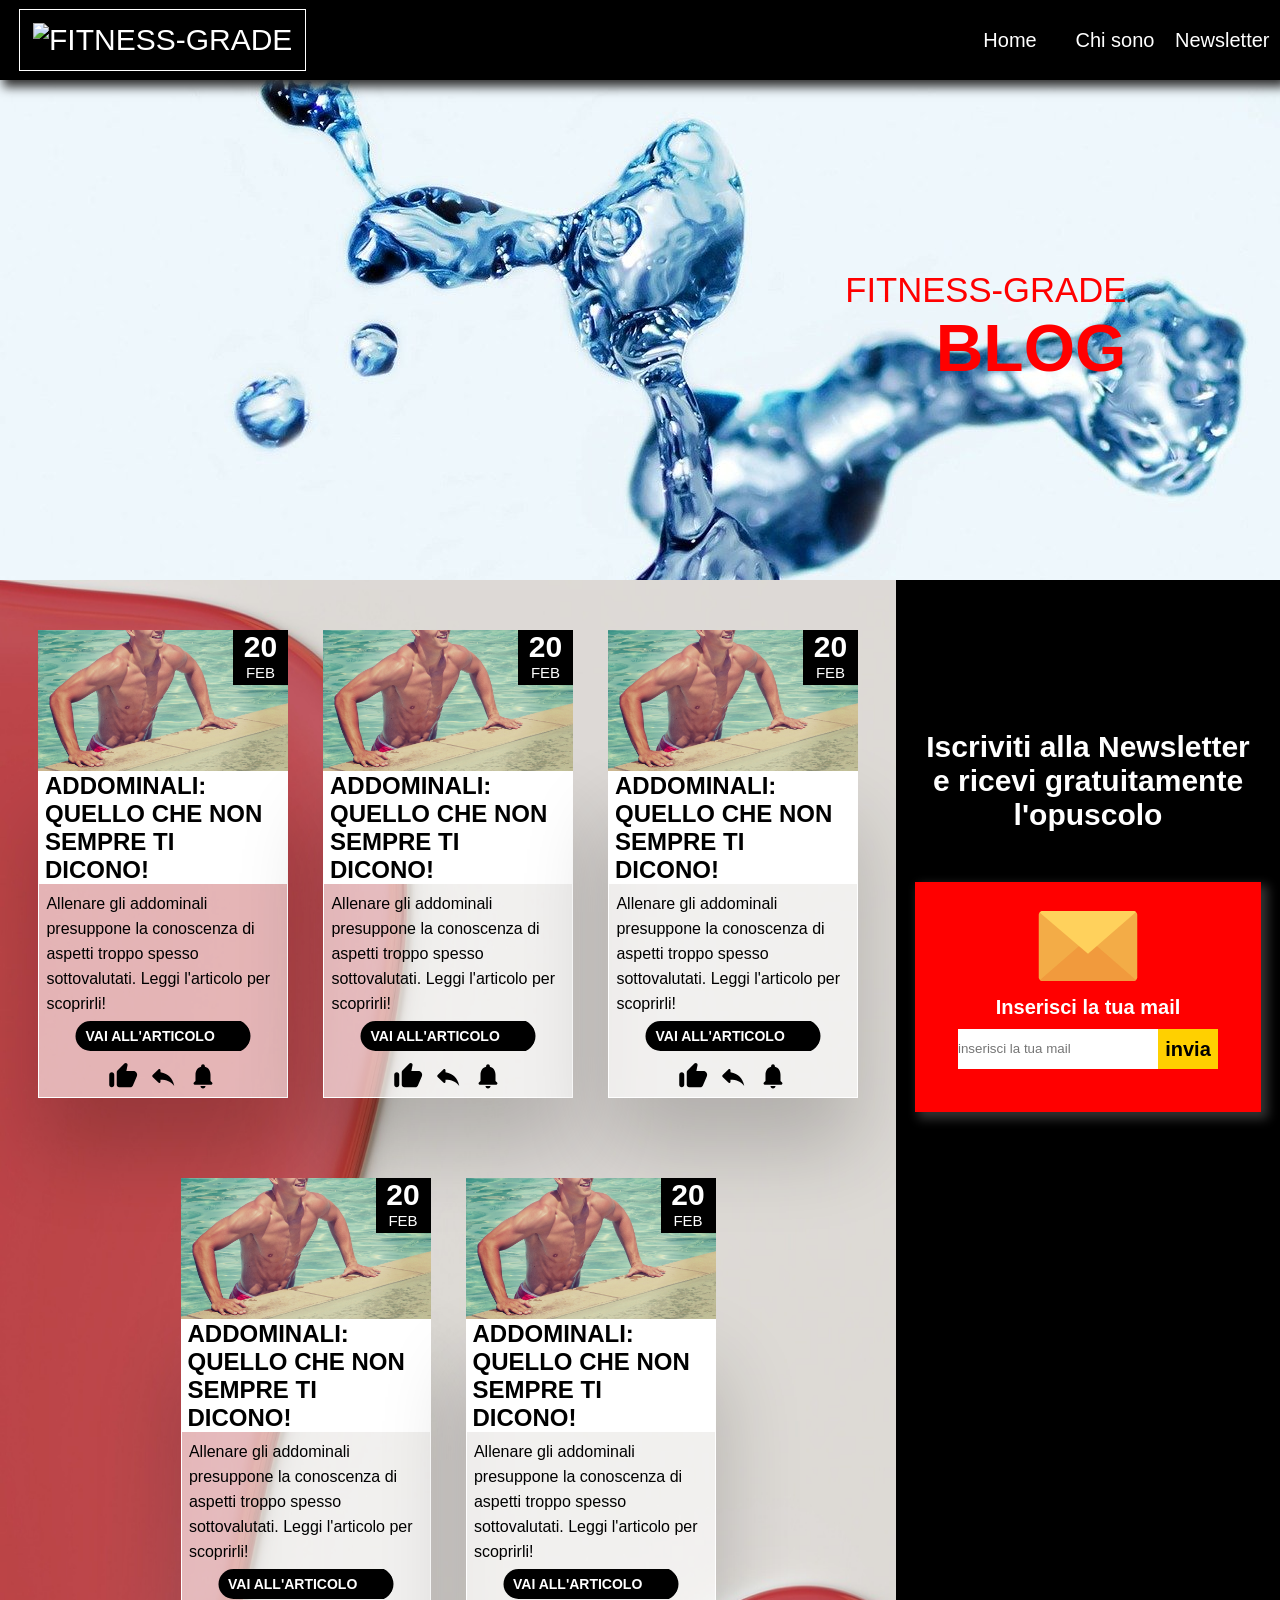
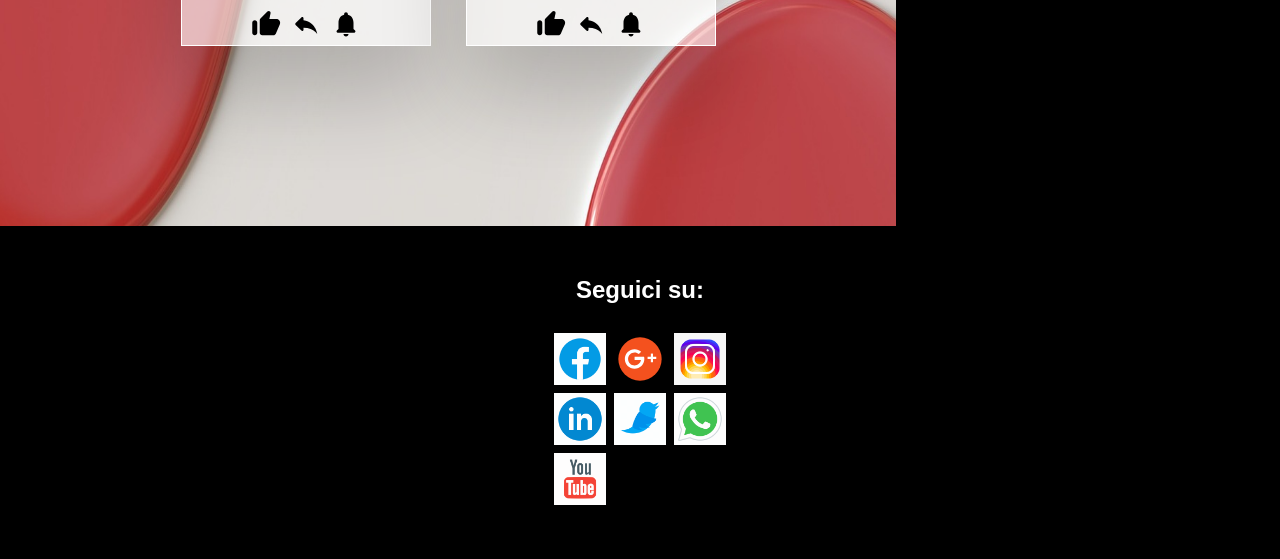
==== index.html @ 8ba0f14e "Add files via upload" ====
<!DOCTYPE html>
<html lang="en" dir="ltr">
  <head>
    <meta charset="utf-8">
    <link rel="stylesheet" href="css/fitnes.css">
    <link rel="stylesheet" href="css/form.css">
    <link rel="stylesheet" href="css/footer.css">
    <link rel="stylesheet" href="css/articolo.css">


    <meta name="viewport" content="width=device-width, user-scalable=no,
initial-scale=1.0, minimum-scale=1.0, maximum-scale=1.0">
    <title></title>

  </head>
  <body>
    <img src="svg/tornaSu.svg" alt="" class="goUp">

    <nav id="naviga">
      <img id="logo" src=""  alt="FITNESS-GRADE">

      <!-- <div id="logo">FITNESS4U</div> -->

    <div class="menuContainer">

      <ul id="menu">

        <li><a href="#">Home</a></li>
        <li><a href="#">Chi sono</a></li>
        <!-- <li><a href="#">Contatti</a></li> -->
        <li><a href="#">Newsletter</a></li>



      </ul>


    </div>
      <img src="svg/close.svg" alt="" class="close">
      <img src="svg/menu.svg" alt="" class="openMenu">
    </nav>


<div class="imagineContainer">
<img src="images/sfondo.jpg" class="imaginehome" alt="">

  <div class="scrittaHome">FITNESS-GRADE<br><strong class="scrittaHome2">BLOG</strong></div>
</div>

    <!-- <div class="contenitoreVideo">
      <video class="video" autoplay="" muted="" playbackRate ="5s";>
        <source src="a.mp4"  class="vid">
      </video>
      <div class="textVideo">FITNESS4U</div>
    </div> -->

<div class="totale_bianco">
  <div class="contenitore_articoli">
    <div class="articolo contenitore">
      <div class="">
        <div class="articoloContenitoreInterno card rgb">
          <div class="speriamo">
            <div class="primo">
              <div class="data">
                <p class="giorno">20</p>
                <p class="mese">FEB</p>
              </div>
              <div class="divIcone">
                <svg class="interazioneArticoloIcona round" xmlns="http://www.w3.org/2000/svg" enable-background="new 0 0 24 24" height="24px" viewBox="0 0 24 24" width="24px" fill="#000000"><g><rect fill="none" height="24" width="24" y="0"/></g><g><g><path d="M13.12,2.06L7.58,7.6C7.21,7.97,7,8.48,7,9.01V19c0,1.1,0.9,2,2,2h9c0.8,0,1.52-0.48,1.84-1.21l3.26-7.61 C23.94,10.2,22.49,8,20.34,8h-5.65l0.95-4.58c0.1-0.5-0.05-1.01-0.41-1.37C14.64,1.47,13.7,1.47,13.12,2.06z M3,21 c1.1,0,2-0.9,2-2v-8c0-1.1-0.9-2-2-2s-2,0.9-2,2v8C1,20.1,1.9,21,3,21z"/></g></g></svg>
                <svg class="interazioneArticoloIcona round" xmlns="http://www.w3.org/2000/svg" height="24px" viewBox="0 0 24 24" width="24px" fill="#000000"><path d="M0 0h24v24H0V0z" fill="none"/><path d="M10 9V7.41c0-.89-1.08-1.34-1.71-.71L3.7 11.29c-.39.39-.39 1.02 0 1.41l4.59 4.59c.63.63 1.71.19 1.71-.7V14.9c5 0 8.5 1.6 11 5.1-1-5-4-10-11-11z"/></svg>
                <svg class="interazioneArticoloIcona round"   xmlns="http://www.w3.org/2000/svg" height="24px" viewBox="0 0 24 24" width="24px" fill="#000000"><path d="M0 0h24v24H0V0z" fill="none"/><path d="M12 22c1.1 0 2-.9 2-2h-4c0 1.1.89 2 2 2zm6-6v-5c0-3.07-1.64-5.64-4.5-6.32V4c0-.83-.67-1.5-1.5-1.5s-1.5.67-1.5 1.5v.68C7.63 5.36 6 7.92 6 11v5l-1.29 1.29c-.63.63-.19 1.71.7 1.71h13.17c.89 0 1.34-1.08.71-1.71L18 16z"/></svg>
              </div>
            </div>
            <div class="articoloContImg">
              <img class="articleImg" src="images/addominale.jpg">
              <div class="articleImg2"></div>
            </div >
          </div>
          <a href="htmlPages/article1.html">
            <div  class="descrizioneArticolo">
              <h2>ADDOMINALI: QUELLO CHE NON SEMPRE TI DICONO!</h2>
              <p class="content scritta">Allenare gli addominali presuppone la conoscenza
                di aspetti troppo spesso sottovalutati. Leggi l'articolo per scoprirli!
              </p>
              <div class="guardami">
                <a href="htmlPages/article1.html">VAI ALL'ARTICOLO</a>
              </div>
              <a href="htmlPages/article1.html">
                <div class="sfondoLeggiArticolo">
                  <svg class="leggiArticolo" xmlns="http://www.w3.org/2000/svg" enable-background="new 0 0 24 24" height="30px" viewBox="0 0 24 24" width="30px" fill="white" ><g><rect fill="none" height="24" width="24"/></g><g><path d="M22,12c0-5.52-4.48-10-10-10C6.48,2,2,6.48,2,12s4.48,10,10,10C17.52,22,22,17.52,22,12z M4,12c0-4.42,3.58-8,8-8 c4.42,0,8,3.58,8,8s-3.58,8-8,8C7.58,20,4,16.42,4,12z M16,12l-4,4l-1.41-1.41L12.17,13H8v-2h4.17l-1.59-1.59L12,8L16,12z"/></g></svg>
                </div>
              </a>
              <div class="interazioneArticolo">
                <svg class="interazioneArticoloIcona round" xmlns="http://www.w3.org/2000/svg" enable-background="new 0 0 24 24" height="24px" viewBox="0 0 24 24" width="24px" fill="#000000"><g><rect fill="none" height="24" width="24" y="0"/></g><g><g><path d="M13.12,2.06L7.58,7.6C7.21,7.97,7,8.48,7,9.01V19c0,1.1,0.9,2,2,2h9c0.8,0,1.52-0.48,1.84-1.21l3.26-7.61 C23.94,10.2,22.49,8,20.34,8h-5.65l0.95-4.58c0.1-0.5-0.05-1.01-0.41-1.37C14.64,1.47,13.7,1.47,13.12,2.06z M3,21 c1.1,0,2-0.9,2-2v-8c0-1.1-0.9-2-2-2s-2,0.9-2,2v8C1,20.1,1.9,21,3,21z"/></g></g></svg>
                <svg class="interazioneArticoloIcona round" xmlns="http://www.w3.org/2000/svg" height="24px" viewBox="0 0 24 24" width="24px" fill="#000000"><path d="M0 0h24v24H0V0z" fill="none"/><path d="M10 9V7.41c0-.89-1.08-1.34-1.71-.71L3.7 11.29c-.39.39-.39 1.02 0 1.41l4.59 4.59c.63.63 1.71.19 1.71-.7V14.9c5 0 8.5 1.6 11 5.1-1-5-4-10-11-11z"/></svg>
                <svg class="interazioneArticoloIcona round"   xmlns="http://www.w3.org/2000/svg" height="24px" viewBox="0 0 24 24" width="24px" fill="#000000"><path d="M0 0h24v24H0V0z" fill="none"/><path d="M12 22c1.1 0 2-.9 2-2h-4c0 1.1.89 2 2 2zm6-6v-5c0-3.07-1.64-5.64-4.5-6.32V4c0-.83-.67-1.5-1.5-1.5s-1.5.67-1.5 1.5v.68C7.63 5.36 6 7.92 6 11v5l-1.29 1.29c-.63.63-.19 1.71.7 1.71h13.17c.89 0 1.34-1.08.71-1.71L18 16z"/></svg>
              </div>
            </div>
          </a>
      <!--fine articoloContenitoreInterno card rgb -->
        </div>
      <!--fine class="" -->
      </div>
    </div>
    <!--fine articolo contenitore -->

    <div class="articolo contenitore">
      <div class="">
        <div class="articoloContenitoreInterno card rgb">
          <div class="speriamo">
            <div class="primo">
              <div class="data">
                <p class="giorno">20</p>
                <p class="mese">FEB</p>
              </div>
              <div class="divIcone">
                <svg class="interazioneArticoloIcona round" xmlns="http://www.w3.org/2000/svg" enable-background="new 0 0 24 24" height="24px" viewBox="0 0 24 24" width="24px" fill="#000000"><g><rect fill="none" height="24" width="24" y="0"/></g><g><g><path d="M13.12,2.06L7.58,7.6C7.21,7.97,7,8.48,7,9.01V19c0,1.1,0.9,2,2,2h9c0.8,0,1.52-0.48,1.84-1.21l3.26-7.61 C23.94,10.2,22.49,8,20.34,8h-5.65l0.95-4.58c0.1-0.5-0.05-1.01-0.41-1.37C14.64,1.47,13.7,1.47,13.12,2.06z M3,21 c1.1,0,2-0.9,2-2v-8c0-1.1-0.9-2-2-2s-2,0.9-2,2v8C1,20.1,1.9,21,3,21z"/></g></g></svg>
                <svg class="interazioneArticoloIcona round" xmlns="http://www.w3.org/2000/svg" height="24px" viewBox="0 0 24 24" width="24px" fill="#000000"><path d="M0 0h24v24H0V0z" fill="none"/><path d="M10 9V7.41c0-.89-1.08-1.34-1.71-.71L3.7 11.29c-.39.39-.39 1.02 0 1.41l4.59 4.59c.63.63 1.71.19 1.71-.7V14.9c5 0 8.5 1.6 11 5.1-1-5-4-10-11-11z"/></svg>
                <svg class="interazioneArticoloIcona round"   xmlns="http://www.w3.org/2000/svg" height="24px" viewBox="0 0 24 24" width="24px" fill="#000000"><path d="M0 0h24v24H0V0z" fill="none"/><path d="M12 22c1.1 0 2-.9 2-2h-4c0 1.1.89 2 2 2zm6-6v-5c0-3.07-1.64-5.64-4.5-6.32V4c0-.83-.67-1.5-1.5-1.5s-1.5.67-1.5 1.5v.68C7.63 5.36 6 7.92 6 11v5l-1.29 1.29c-.63.63-.19 1.71.7 1.71h13.17c.89 0 1.34-1.08.71-1.71L18 16z"/></svg>
              </div>
            </div>
            <div class="articoloContImg">
              <img class="articleImg" src="images/addominale.jpg">
              <div class="articleImg2"></div>
            </div >
          </div>
          <a href="htmlPages/article1.html">
            <div  class="descrizioneArticolo">
              <h2>ADDOMINALI: QUELLO CHE NON SEMPRE TI DICONO!</h2>
              <p class="content scritta">Allenare gli addominali presuppone la conoscenza
                di aspetti troppo spesso sottovalutati. Leggi l'articolo per scoprirli!
              </p>
              <div class="guardami">
                <a href="htmlPages/article1.html">VAI ALL'ARTICOLO</a>
              </div>
              <a href="htmlPages/article1.html">
                <div class="sfondoLeggiArticolo">
                  <svg class="leggiArticolo" xmlns="http://www.w3.org/2000/svg" enable-background="new 0 0 24 24" height="30px" viewBox="0 0 24 24" width="30px" fill="white" ><g><rect fill="none" height="24" width="24"/></g><g><path d="M22,12c0-5.52-4.48-10-10-10C6.48,2,2,6.48,2,12s4.48,10,10,10C17.52,22,22,17.52,22,12z M4,12c0-4.42,3.58-8,8-8 c4.42,0,8,3.58,8,8s-3.58,8-8,8C7.58,20,4,16.42,4,12z M16,12l-4,4l-1.41-1.41L12.17,13H8v-2h4.17l-1.59-1.59L12,8L16,12z"/></g></svg>
                </div>
              </a>
              <div class="interazioneArticolo">
                <svg class="interazioneArticoloIcona round" xmlns="http://www.w3.org/2000/svg" enable-background="new 0 0 24 24" height="24px" viewBox="0 0 24 24" width="24px" fill="#000000"><g><rect fill="none" height="24" width="24" y="0"/></g><g><g><path d="M13.12,2.06L7.58,7.6C7.21,7.97,7,8.48,7,9.01V19c0,1.1,0.9,2,2,2h9c0.8,0,1.52-0.48,1.84-1.21l3.26-7.61 C23.94,10.2,22.49,8,20.34,8h-5.65l0.95-4.58c0.1-0.5-0.05-1.01-0.41-1.37C14.64,1.47,13.7,1.47,13.12,2.06z M3,21 c1.1,0,2-0.9,2-2v-8c0-1.1-0.9-2-2-2s-2,0.9-2,2v8C1,20.1,1.9,21,3,21z"/></g></g></svg>
                <svg class="interazioneArticoloIcona round" xmlns="http://www.w3.org/2000/svg" height="24px" viewBox="0 0 24 24" width="24px" fill="#000000"><path d="M0 0h24v24H0V0z" fill="none"/><path d="M10 9V7.41c0-.89-1.08-1.34-1.71-.71L3.7 11.29c-.39.39-.39 1.02 0 1.41l4.59 4.59c.63.63 1.71.19 1.71-.7V14.9c5 0 8.5 1.6 11 5.1-1-5-4-10-11-11z"/></svg>
                <svg class="interazioneArticoloIcona round"   xmlns="http://www.w3.org/2000/svg" height="24px" viewBox="0 0 24 24" width="24px" fill="#000000"><path d="M0 0h24v24H0V0z" fill="none"/><path d="M12 22c1.1 0 2-.9 2-2h-4c0 1.1.89 2 2 2zm6-6v-5c0-3.07-1.64-5.64-4.5-6.32V4c0-.83-.67-1.5-1.5-1.5s-1.5.67-1.5 1.5v.68C7.63 5.36 6 7.92 6 11v5l-1.29 1.29c-.63.63-.19 1.71.7 1.71h13.17c.89 0 1.34-1.08.71-1.71L18 16z"/></svg>
              </div>
            </div>
          </a>
      <!--fine articoloContenitoreInterno card rgb -->
        </div>
      <!--fine class="" -->
      </div>
    </div>
    <!--fine articolo contenitore -->

    <div class="articolo contenitore">
      <div class="">
        <div class="articoloContenitoreInterno card rgb">
          <div class="speriamo">
            <div class="primo">
              <div class="data">
                <p class="giorno">20</p>
                <p class="mese">FEB</p>
              </div>
              <div class="divIcone">
                <svg class="interazioneArticoloIcona round" xmlns="http://www.w3.org/2000/svg" enable-background="new 0 0 24 24" height="24px" viewBox="0 0 24 24" width="24px" fill="#000000"><g><rect fill="none" height="24" width="24" y="0"/></g><g><g><path d="M13.12,2.06L7.58,7.6C7.21,7.97,7,8.48,7,9.01V19c0,1.1,0.9,2,2,2h9c0.8,0,1.52-0.48,1.84-1.21l3.26-7.61 C23.94,10.2,22.49,8,20.34,8h-5.65l0.95-4.58c0.1-0.5-0.05-1.01-0.41-1.37C14.64,1.47,13.7,1.47,13.12,2.06z M3,21 c1.1,0,2-0.9,2-2v-8c0-1.1-0.9-2-2-2s-2,0.9-2,2v8C1,20.1,1.9,21,3,21z"/></g></g></svg>
                <svg class="interazioneArticoloIcona round" xmlns="http://www.w3.org/2000/svg" height="24px" viewBox="0 0 24 24" width="24px" fill="#000000"><path d="M0 0h24v24H0V0z" fill="none"/><path d="M10 9V7.41c0-.89-1.08-1.34-1.71-.71L3.7 11.29c-.39.39-.39 1.02 0 1.41l4.59 4.59c.63.63 1.71.19 1.71-.7V14.9c5 0 8.5 1.6 11 5.1-1-5-4-10-11-11z"/></svg>
                <svg class="interazioneArticoloIcona round"   xmlns="http://www.w3.org/2000/svg" height="24px" viewBox="0 0 24 24" width="24px" fill="#000000"><path d="M0 0h24v24H0V0z" fill="none"/><path d="M12 22c1.1 0 2-.9 2-2h-4c0 1.1.89 2 2 2zm6-6v-5c0-3.07-1.64-5.64-4.5-6.32V4c0-.83-.67-1.5-1.5-1.5s-1.5.67-1.5 1.5v.68C7.63 5.36 6 7.92 6 11v5l-1.29 1.29c-.63.63-.19 1.71.7 1.71h13.17c.89 0 1.34-1.08.71-1.71L18 16z"/></svg>
              </div>
            </div>
            <div class="articoloContImg">
              <img class="articleImg" src="images/addominale.jpg">
              <div class="articleImg2"></div>
            </div >
          </div>
          <a href="htmlPages/article1.html">
            <div  class="descrizioneArticolo">
              <h2>ADDOMINALI: QUELLO CHE NON SEMPRE TI DICONO!</h2>
              <p class="content scritta">Allenare gli addominali presuppone la conoscenza
                di aspetti troppo spesso sottovalutati. Leggi l'articolo per scoprirli!
              </p>
              <div class="guardami">
                <a href="htmlPages/article1.html">VAI ALL'ARTICOLO</a>
              </div>
              <a href="htmlPages/article1.html">
                <div class="sfondoLeggiArticolo">
                  <svg class="leggiArticolo" xmlns="http://www.w3.org/2000/svg" enable-background="new 0 0 24 24" height="30px" viewBox="0 0 24 24" width="30px" fill="white" ><g><rect fill="none" height="24" width="24"/></g><g><path d="M22,12c0-5.52-4.48-10-10-10C6.48,2,2,6.48,2,12s4.48,10,10,10C17.52,22,22,17.52,22,12z M4,12c0-4.42,3.58-8,8-8 c4.42,0,8,3.58,8,8s-3.58,8-8,8C7.58,20,4,16.42,4,12z M16,12l-4,4l-1.41-1.41L12.17,13H8v-2h4.17l-1.59-1.59L12,8L16,12z"/></g></svg>
                </div>
              </a>
              <div class="interazioneArticolo">
                <svg class="interazioneArticoloIcona round" xmlns="http://www.w3.org/2000/svg" enable-background="new 0 0 24 24" height="24px" viewBox="0 0 24 24" width="24px" fill="#000000"><g><rect fill="none" height="24" width="24" y="0"/></g><g><g><path d="M13.12,2.06L7.58,7.6C7.21,7.97,7,8.48,7,9.01V19c0,1.1,0.9,2,2,2h9c0.8,0,1.52-0.48,1.84-1.21l3.26-7.61 C23.94,10.2,22.49,8,20.34,8h-5.65l0.95-4.58c0.1-0.5-0.05-1.01-0.41-1.37C14.64,1.47,13.7,1.47,13.12,2.06z M3,21 c1.1,0,2-0.9,2-2v-8c0-1.1-0.9-2-2-2s-2,0.9-2,2v8C1,20.1,1.9,21,3,21z"/></g></g></svg>
                <svg class="interazioneArticoloIcona round" xmlns="http://www.w3.org/2000/svg" height="24px" viewBox="0 0 24 24" width="24px" fill="#000000"><path d="M0 0h24v24H0V0z" fill="none"/><path d="M10 9V7.41c0-.89-1.08-1.34-1.71-.71L3.7 11.29c-.39.39-.39 1.02 0 1.41l4.59 4.59c.63.63 1.71.19 1.71-.7V14.9c5 0 8.5 1.6 11 5.1-1-5-4-10-11-11z"/></svg>
                <svg class="interazioneArticoloIcona round"   xmlns="http://www.w3.org/2000/svg" height="24px" viewBox="0 0 24 24" width="24px" fill="#000000"><path d="M0 0h24v24H0V0z" fill="none"/><path d="M12 22c1.1 0 2-.9 2-2h-4c0 1.1.89 2 2 2zm6-6v-5c0-3.07-1.64-5.64-4.5-6.32V4c0-.83-.67-1.5-1.5-1.5s-1.5.67-1.5 1.5v.68C7.63 5.36 6 7.92 6 11v5l-1.29 1.29c-.63.63-.19 1.71.7 1.71h13.17c.89 0 1.34-1.08.71-1.71L18 16z"/></svg>
              </div>
            </div>
          </a>
      <!--fine articoloContenitoreInterno card rgb -->
        </div>
      <!--fine class="" -->
      </div>
    </div>
    <!--fine articolo contenitore -->

    <div class="articolo contenitore">
      <div class="">
        <div class="articoloContenitoreInterno card rgb">
          <div class="speriamo">
            <div class="primo">
              <div class="data">
                <p class="giorno">20</p>
                <p class="mese">FEB</p>
              </div>
              <div class="divIcone">
                <svg class="interazioneArticoloIcona round" xmlns="http://www.w3.org/2000/svg" enable-background="new 0 0 24 24" height="24px" viewBox="0 0 24 24" width="24px" fill="#000000"><g><rect fill="none" height="24" width="24" y="0"/></g><g><g><path d="M13.12,2.06L7.58,7.6C7.21,7.97,7,8.48,7,9.01V19c0,1.1,0.9,2,2,2h9c0.8,0,1.52-0.48,1.84-1.21l3.26-7.61 C23.94,10.2,22.49,8,20.34,8h-5.65l0.95-4.58c0.1-0.5-0.05-1.01-0.41-1.37C14.64,1.47,13.7,1.47,13.12,2.06z M3,21 c1.1,0,2-0.9,2-2v-8c0-1.1-0.9-2-2-2s-2,0.9-2,2v8C1,20.1,1.9,21,3,21z"/></g></g></svg>
                <svg class="interazioneArticoloIcona round" xmlns="http://www.w3.org/2000/svg" height="24px" viewBox="0 0 24 24" width="24px" fill="#000000"><path d="M0 0h24v24H0V0z" fill="none"/><path d="M10 9V7.41c0-.89-1.08-1.34-1.71-.71L3.7 11.29c-.39.39-.39 1.02 0 1.41l4.59 4.59c.63.63 1.71.19 1.71-.7V14.9c5 0 8.5 1.6 11 5.1-1-5-4-10-11-11z"/></svg>
                <svg class="interazioneArticoloIcona round"   xmlns="http://www.w3.org/2000/svg" height="24px" viewBox="0 0 24 24" width="24px" fill="#000000"><path d="M0 0h24v24H0V0z" fill="none"/><path d="M12 22c1.1 0 2-.9 2-2h-4c0 1.1.89 2 2 2zm6-6v-5c0-3.07-1.64-5.64-4.5-6.32V4c0-.83-.67-1.5-1.5-1.5s-1.5.67-1.5 1.5v.68C7.63 5.36 6 7.92 6 11v5l-1.29 1.29c-.63.63-.19 1.71.7 1.71h13.17c.89 0 1.34-1.08.71-1.71L18 16z"/></svg>
              </div>
            </div>
            <div class="articoloContImg">
              <img class="articleImg" src="images/addominale.jpg">
              <div class="articleImg2"></div>
            </div >
          </div>
          <a href="htmlPages/article1.html">
            <div  class="descrizioneArticolo">
              <h2>ADDOMINALI: QUELLO CHE NON SEMPRE TI DICONO!</h2>
              <p class="content scritta">Allenare gli addominali presuppone la conoscenza
                di aspetti troppo spesso sottovalutati. Leggi l'articolo per scoprirli!
              </p>
              <div class="guardami">
                <a href="htmlPages/article1.html">VAI ALL'ARTICOLO</a>
              </div>
              <a href="htmlPages/article1.html">
                <div class="sfondoLeggiArticolo">
                  <svg class="leggiArticolo" xmlns="http://www.w3.org/2000/svg" enable-background="new 0 0 24 24" height="30px" viewBox="0 0 24 24" width="30px" fill="white" ><g><rect fill="none" height="24" width="24"/></g><g><path d="M22,12c0-5.52-4.48-10-10-10C6.48,2,2,6.48,2,12s4.48,10,10,10C17.52,22,22,17.52,22,12z M4,12c0-4.42,3.58-8,8-8 c4.42,0,8,3.58,8,8s-3.58,8-8,8C7.58,20,4,16.42,4,12z M16,12l-4,4l-1.41-1.41L12.17,13H8v-2h4.17l-1.59-1.59L12,8L16,12z"/></g></svg>
                </div>
              </a>
              <div class="interazioneArticolo">
                <svg class="interazioneArticoloIcona round" xmlns="http://www.w3.org/2000/svg" enable-background="new 0 0 24 24" height="24px" viewBox="0 0 24 24" width="24px" fill="#000000"><g><rect fill="none" height="24" width="24" y="0"/></g><g><g><path d="M13.12,2.06L7.58,7.6C7.21,7.97,7,8.48,7,9.01V19c0,1.1,0.9,2,2,2h9c0.8,0,1.52-0.48,1.84-1.21l3.26-7.61 C23.94,10.2,22.49,8,20.34,8h-5.65l0.95-4.58c0.1-0.5-0.05-1.01-0.41-1.37C14.64,1.47,13.7,1.47,13.12,2.06z M3,21 c1.1,0,2-0.9,2-2v-8c0-1.1-0.9-2-2-2s-2,0.9-2,2v8C1,20.1,1.9,21,3,21z"/></g></g></svg>
                <svg class="interazioneArticoloIcona round" xmlns="http://www.w3.org/2000/svg" height="24px" viewBox="0 0 24 24" width="24px" fill="#000000"><path d="M0 0h24v24H0V0z" fill="none"/><path d="M10 9V7.41c0-.89-1.08-1.34-1.71-.71L3.7 11.29c-.39.39-.39 1.02 0 1.41l4.59 4.59c.63.63 1.71.19 1.71-.7V14.9c5 0 8.5 1.6 11 5.1-1-5-4-10-11-11z"/></svg>
                <svg class="interazioneArticoloIcona round"   xmlns="http://www.w3.org/2000/svg" height="24px" viewBox="0 0 24 24" width="24px" fill="#000000"><path d="M0 0h24v24H0V0z" fill="none"/><path d="M12 22c1.1 0 2-.9 2-2h-4c0 1.1.89 2 2 2zm6-6v-5c0-3.07-1.64-5.64-4.5-6.32V4c0-.83-.67-1.5-1.5-1.5s-1.5.67-1.5 1.5v.68C7.63 5.36 6 7.92 6 11v5l-1.29 1.29c-.63.63-.19 1.71.7 1.71h13.17c.89 0 1.34-1.08.71-1.71L18 16z"/></svg>
              </div>
            </div>
          </a>
      <!--fine articoloContenitoreInterno card rgb -->
        </div>
      <!--fine class="" -->
      </div>
    </div>
    <!--fine articolo contenitore -->


    <div class="articolo contenitore">
      <div class="">
        <div class="articoloContenitoreInterno card rgb">
          <div class="speriamo">
            <div class="primo">
              <div class="data">
                <p class="giorno">20</p>
                <p class="mese">FEB</p>
              </div>
              <div class="divIcone">
                <svg class="interazioneArticoloIcona round" xmlns="http://www.w3.org/2000/svg" enable-background="new 0 0 24 24" height="24px" viewBox="0 0 24 24" width="24px" fill="#000000"><g><rect fill="none" height="24" width="24" y="0"/></g><g><g><path d="M13.12,2.06L7.58,7.6C7.21,7.97,7,8.48,7,9.01V19c0,1.1,0.9,2,2,2h9c0.8,0,1.52-0.48,1.84-1.21l3.26-7.61 C23.94,10.2,22.49,8,20.34,8h-5.65l0.95-4.58c0.1-0.5-0.05-1.01-0.41-1.37C14.64,1.47,13.7,1.47,13.12,2.06z M3,21 c1.1,0,2-0.9,2-2v-8c0-1.1-0.9-2-2-2s-2,0.9-2,2v8C1,20.1,1.9,21,3,21z"/></g></g></svg>
                <svg class="interazioneArticoloIcona round" xmlns="http://www.w3.org/2000/svg" height="24px" viewBox="0 0 24 24" width="24px" fill="#000000"><path d="M0 0h24v24H0V0z" fill="none"/><path d="M10 9V7.41c0-.89-1.08-1.34-1.71-.71L3.7 11.29c-.39.39-.39 1.02 0 1.41l4.59 4.59c.63.63 1.71.19 1.71-.7V14.9c5 0 8.5 1.6 11 5.1-1-5-4-10-11-11z"/></svg>
                <svg class="interazioneArticoloIcona round"   xmlns="http://www.w3.org/2000/svg" height="24px" viewBox="0 0 24 24" width="24px" fill="#000000"><path d="M0 0h24v24H0V0z" fill="none"/><path d="M12 22c1.1 0 2-.9 2-2h-4c0 1.1.89 2 2 2zm6-6v-5c0-3.07-1.64-5.64-4.5-6.32V4c0-.83-.67-1.5-1.5-1.5s-1.5.67-1.5 1.5v.68C7.63 5.36 6 7.92 6 11v5l-1.29 1.29c-.63.63-.19 1.71.7 1.71h13.17c.89 0 1.34-1.08.71-1.71L18 16z"/></svg>
              </div>
            </div>
            <div class="articoloContImg">
              <img class="articleImg" src="images/addominale.jpg">
              <div class="articleImg2"></div>
            </div >
          </div>
          <a href="htmlPages/article1.html">
            <div  class="descrizioneArticolo">
              <h2>ADDOMINALI: QUELLO CHE NON SEMPRE TI DICONO!</h2>
              <p class="content scritta">Allenare gli addominali presuppone la conoscenza
                di aspetti troppo spesso sottovalutati. Leggi l'articolo per scoprirli!
              </p>
              <div class="guardami">
                <a href="htmlPages/article1.html">VAI ALL'ARTICOLO</a>
              </div>
              <a href="htmlPages/article1.html">
                <div class="sfondoLeggiArticolo">
                  <svg class="leggiArticolo" xmlns="http://www.w3.org/2000/svg" enable-background="new 0 0 24 24" height="30px" viewBox="0 0 24 24" width="30px" fill="white" ><g><rect fill="none" height="24" width="24"/></g><g><path d="M22,12c0-5.52-4.48-10-10-10C6.48,2,2,6.48,2,12s4.48,10,10,10C17.52,22,22,17.52,22,12z M4,12c0-4.42,3.58-8,8-8 c4.42,0,8,3.58,8,8s-3.58,8-8,8C7.58,20,4,16.42,4,12z M16,12l-4,4l-1.41-1.41L12.17,13H8v-2h4.17l-1.59-1.59L12,8L16,12z"/></g></svg>
                </div>
              </a>
              <div class="interazioneArticolo">
                <svg class="interazioneArticoloIcona round" xmlns="http://www.w3.org/2000/svg" enable-background="new 0 0 24 24" height="24px" viewBox="0 0 24 24" width="24px" fill="#000000"><g><rect fill="none" height="24" width="24" y="0"/></g><g><g><path d="M13.12,2.06L7.58,7.6C7.21,7.97,7,8.48,7,9.01V19c0,1.1,0.9,2,2,2h9c0.8,0,1.52-0.48,1.84-1.21l3.26-7.61 C23.94,10.2,22.49,8,20.34,8h-5.65l0.95-4.58c0.1-0.5-0.05-1.01-0.41-1.37C14.64,1.47,13.7,1.47,13.12,2.06z M3,21 c1.1,0,2-0.9,2-2v-8c0-1.1-0.9-2-2-2s-2,0.9-2,2v8C1,20.1,1.9,21,3,21z"/></g></g></svg>
                <svg class="interazioneArticoloIcona round" xmlns="http://www.w3.org/2000/svg" height="24px" viewBox="0 0 24 24" width="24px" fill="#000000"><path d="M0 0h24v24H0V0z" fill="none"/><path d="M10 9V7.41c0-.89-1.08-1.34-1.71-.71L3.7 11.29c-.39.39-.39 1.02 0 1.41l4.59 4.59c.63.63 1.71.19 1.71-.7V14.9c5 0 8.5 1.6 11 5.1-1-5-4-10-11-11z"/></svg>
                <svg class="interazioneArticoloIcona round"   xmlns="http://www.w3.org/2000/svg" height="24px" viewBox="0 0 24 24" width="24px" fill="#000000"><path d="M0 0h24v24H0V0z" fill="none"/><path d="M12 22c1.1 0 2-.9 2-2h-4c0 1.1.89 2 2 2zm6-6v-5c0-3.07-1.64-5.64-4.5-6.32V4c0-.83-.67-1.5-1.5-1.5s-1.5.67-1.5 1.5v.68C7.63 5.36 6 7.92 6 11v5l-1.29 1.29c-.63.63-.19 1.71.7 1.71h13.17c.89 0 1.34-1.08.71-1.71L18 16z"/></svg>
              </div>
            </div>
          </a>
      <!--fine articoloContenitoreInterno card rgb -->
        </div>
      <!--fine class="" -->
      </div>
    </div>
    <!--fine articolo contenitore -->


































  <!--sotto fine contenitore_articoli -->
</div>




<form method="post" onsubmit="sendEmail(); reset(); return false;" class="contattami" action="index.html" method="post">
  <h1 class="testo1Contattati">Iscriviti alla Newsletter e ricevi gratuitamente l'opuscolo</h1>

<section class="emailSection">
<img src="svg/form/mail.svg" class="emailIcon" alt="">
<p class="testoInserisci" >Inserisci la tua mail</p>
<div class="mailContainer">
<div class="mailDiv">
  <input type="email" class="emailUser" name="" value="" placeholder="inserisci la tua mail">
  <div class="emailSubmit" >invia</div>
</div>
</div>
</section>

</form>
<!-- fine totale_bianco -->
</div>

<div class="last">
<div class="scrittaSocial">Seguici su:</div>

<!-- class="icon" -->

<div class="contattiSocial">
  <img src="gif/fb.gif" class="icon" alt="">
  <img src="gif/gplus.svg" class="icon" alt="">
  <img src="gif/insta.gif" class="icon" alt="">
  <img src="gif/link.gif" class="icon" alt="">
  <img src="gif/twit.gif" class="icon" alt="">
  <img src="gif/whatz.gif" class="icon" alt="">
  <img src="gif/youtube.gif" class="icon" alt="">
</div>

</div>

  <script type="text/javascript" src="js/file.js"></script>
  <script type="text/javascript" src="js/card.js"></script>

  <script src="https://smtpjs.com/v3/smtp.js"t ype="text/javascript"></script>
  </body>
</html>
---- css/fitnes.css ----
* {
  padding: 0px;
  margin: 0px;
  box-sizing: border-box;
}

body {
  background: white;
  font-family: 'Montserrat', sans-serif;
}


/* un indizio??????? */
.a {
  display: none;
}

.close {
position: absolute;
right: 30px;
transform: scale(2.7);
cursor:pointer;
}

.openMenu {
  position: absolute;
  right: 30px;
  transform: scale(2.7);
  cursor:pointer;
}

#naviga {
  width: 100%;
  height: 80px;
  display: flex;
  align-items: center;
  justify-content:space-between;
  background-color: black;
  position: absolute;
  position: fixed;
  top: 0px;
  z-index: 999;
  box-shadow: 5px 5px 10px 2px #333333;
}

#logo {
  border: 1px solid white;
  margin-left: 1.5%;
  padding: 1%;
  font-size: 30px;
  color: white;
  font-weight: lighter;
  transform: scale(1);
  transition:0.5s;
  user-select: none;
}

#logo:hover {
  border-color: red;
  color: red;
  transform: scale(1.03);
  transition: 0.5s;
  cursor: pointer;
}

#menu {
  list-style: none;
  display: flex;
  text-decoration: none;
  z-index: 99}

/* sotto il "li" è riferito al menu! */
li {
  margin-right: 15px;
  width: 90px;
  text-align: center;
  text-shadow: 2px 2px 4px #000000;
}

/* sotto il "li a" è riferito al menu! */

li a {
  text-decoration: none;
  color: white;
  font-weight: lighter;
  font-size: 20px;
}

li a:hover{
  font-weight: bold;
  color:red;
}

.imagineContainer {
  position: relative;
  width:100%;
  height:550px;
  overflow: hidden;
  top:0;
  z-index: -1;
  background: pink;
}

.imaginehome {
  width: 100%;
  position: fixed;
}

.bene {
  position: absolute;
  margin-top: 200px;
  margin-left: 50px;
  width:70px;
  border-radius: 50%;
}

.bene1 {
  margin-top: 300px;
  margin-left: 50px;
}

.bene2 {
  margin-top: 200px;
  margin-left: 50px;
}


.bene4 {
  margin-top: 100px;
  margin-left: 50px;
}

.scrittaHome{
  position: absolute;
  top:50%;
  right: 13%;
  transform: scale(0.01);
  font-size: 31.5px;
  font-weight: normal;
  color: red;
  text-align:right;
  cursor: pointer;
}

.scrittaHome2{
  font-size: 60px;
}

.scrittaHome:hover {
  color:red;
}

/* .contenitoreVideo{
  z-index: 1;
  max-width: 100%;
  max-height: 50%;
  overflow: hidden;
  position: static;
  margin-top: 10%;
  background: white;
} */
/*
.video{
  width: 100%;
  margin-top: -27%;
}

.vid {
  width: 100%;
} */

/* .textVideo {
  font-size: 30px;
  border: 1px solid red;
  color: red;
  padding: 1%;
  font-weight: lighter;
  top: 50%;
  left:50%;
  transform: translate(-50%,-50%);
  cursor: pointer;
} */

.totale_bianco {
  display: flex;
  flex-wrap: wrap;
  padding-top: 30px;
  width: 100%;
  justify-content: space-around;
  z-index: 1;
}

/* .container2 {
  top: 165px ;
  width: 20%;
  height: 400px;
} */

.black {
  /* background: black;
  opacity: 1; */
 /* transition: opacity 0.5s ease-in-out;
 -moz-transition: opacity 0.5s ease-in-out;
 -webkit-transition: opacity 0.5s ease-in-out; */
 /* transform: scale(1);
 transition: 0.5s; */
}

/* .black:hover{
  background: linear-gradient(to top right, black 45%, white 100%);
  transform: scale(1.03);
  transition: 0.5s ease-out;
  opacity: 1;
}

.black:active {
  transform: translateY(4px);
  transition: 0.06s ease-in-out;
} */

/* .uno, .due, .tre, .quattro {
  width: 100%;
  height:70px;
  margin-bottom: 15px;
  color: white;
  font-weight: bolder;
  font-size: 1.7vw;
  text-align: center;
  line-height: 70px;
  box-shadow: 5px 5px 10px 2px #333333;
  cursor: pointer;
  background: linear-gradient(to right,white 50%, red 50%, red);
  background-size: 200%;
  -webkit-background-clip: text;
  -webkit-text-fill-color: transparent;
  transition: 0.5s ease-out;
  z-index: 10;
} */

/* .uno, .due {
  padding-top: 16px;
  line-height: 20px;
}

.uno:hover , .due:hover , .tre:hover , .quattro:hover {
background-position: -100%;
} */

.goUp {
z-index: 100;
transform: scale(3);
border-radius: 50%;
position: sticky;
left: 90%;
top:90%;
/* box-shadow: 5px 5px 10px 2px #333333; */
/* il display è none perchè viene cambiato da JS */
}

.goUp:active {
  transform: scale(3) translateY(4px);
}

html {
  scroll-behavior: smooth;
}
/*
.contattamiContainer{
  width: 100%;
  height: 400px;
  background: green;
  display: flex;
} */


/* è solo per .guardami */
@media (min-width:830px) and (max-width:1028px) {
  #naviga {
    height: 80px;
  }
}

@media (min-width:768px) and (max-width:829px) {
  #naviga {
    height: 80px;
  }
}


@media (min-width:700px) and (max-width:767px) {

  #naviga {
    height: 80px;
  }

  #menu {
    display: block;
    margin-top: 0px;
    padding-top: 350px;
    background-color: black;
    line-height: 50px;
  }

  li {
    border-top: 1px solid white;
    width:300px;
    text-align: left;
    padding-left: 15px;
    margin-right: 0px;
    transition: padding-left 0.6s ease-in;
  }

  li:hover {
    padding-left: 30px;
    cursor:pointer;
    background-color: #1E1E1E;
    transition: padding-left 0.5s ease-out;
  }

  li:hover a{
  color:red;
  transition:0.5s;
  }

  li a:hover {
    color: red;
    font-weight: normal;
  }

}


@media (min-width:520px) and (max-width:699px) {
  #naviga {
    height: 80px;
    /* z-index: 1; */
  }

  .menuContainer {
    position: absolute;
    background: black;
    width:300px;
    right: 0px;
    box-shadow: 5px 5px 10px 2px #333333;
 }

  #menu {
    display: block;
    margin-top: 0px;
    padding-top: 350px;
    /* background-color: black; */
    line-height: 50px;
  }

  li {
    border-top: 1px solid white;
    width:300px;
    text-align: left;
    padding-left: 15px;
    margin-right: 0px;
    transition: padding-left 0.6s ease-in;
  }

  li:hover {
    padding-left: 30px;
    cursor:pointer;
    background-color: #1E1E1E;
    transition: padding-left 0.5s ease-out;
  }

  li:hover a{
  color:red;
  transition:0.5s;
  }

  li a:hover {
    color: red;
    font-weight: normal;
  }
}

/* è solo per .guardami */
@media (min-width:545px) and (max-width:625px) {
    #naviga {
      height: 80px;
      /* z-index: 1; */
    }

    .menuContainer {
      position: absolute;
      background: black;
      width:300px;
      right: 0px;
      box-shadow: 5px 5px 10px 2px #333333;
   }

    #menu {
      display: block;
      margin-top: 0px;
      padding-top: 350px;
      /* background-color: black; */
      line-height: 50px;
    }

    .close {
    transform: scale(2.5);
    }

    .openMenu {
      transform: scale(2.5);
    }

  li {
    border-top: 1px solid white;
    width:300px;
    text-align: left;
    padding-left: 15px;
    margin-right: 0px;
    transition: padding-left 0.6s ease-in;
  }

  li:hover {
    padding-left: 30px;
    cursor:pointer;
    background-color: #1E1E1E;
    transition: padding-left 0.5s ease-out;
  }

  li:hover a{
  color:red;
  transition:0.5s;
  }

  li a:hover {
    color: red;
    font-weight: normal;
  }
}

  /* è solo per .guardami */
@media (min-width:481px) and (max-width:544px) {

  #logo {
    position:absolute;
    z-index: 1;
    margin-left: 10px;
    font-size: 20px;
  }

  .close {
  transform: scale(2);
  }

  .openMenu {
    transform: scale(2);
  }
}

@media (min-width:481px) and (max-width:519px) {
  #naviga {
    height: 80px;
    /* z-index: 1; */
  }

  #logo {
    position:absolute;
    z-index: 1;
    margin-left: 10px;
    font-size: 20px;
  }

  .close {
  transform: scale(2);
  }

  .openMenu {
    transform: scale(2);
  }

  .menuContainer {
    position: absolute;
    background: black;
    width:250px;
    right: 0px;
    box-shadow: 5px 5px 10px 2px #333333;
 }

  #menu {
    display: block;
    margin-top: 0px;
    padding-top: 350px;
    /* background-color: black; */
    line-height: 50px;
  }

  li {
    border-top: 1px solid white;
    width:300px;
    text-align: left;
    padding-left: 15px;
    margin-right: 0px;
    transition: padding-left 0.6s ease-in;
  }

  li:hover {
    padding-left: 30px;
    cursor:pointer;
    background-color: #1E1E1E;
    transition: padding-left 0.5s ease-out;
  }

  li:hover a{
  color:red;
  transition:0.5s;
  }

  li a:hover {
    color: red;
    font-weight: normal;
  }

  .contenitoreVideo{
    z-index: 1;
    width: 100%;
    height: 150px;
    overflow: hidden;
    position: static;
    margin-top: 100px;
  }
}

@media (min-width:425px) and (max-width:480px) {

  /* AAA here start from https://www.proglobalbusinesssolutions.com/css-hover-effects/ ...studyit */
    nav{
      float: none;
      clear: both;
      width: 30%;
      background: #eee;
    }

    nav ul {
      list-style: none;
      margin: 0px;
      background-color: #e74c3c;
      padding-top: 350px;
    }

    nav li{
      float: none;
      width: 100%;
      text-shadow: none;
    }

    nav li a {
      display: block;
      width: 100%;
      padding: 20px;
      border-left: 5px solid;
      position: relative;
      z-index: 2;
      text-decoration: none;
      color: #444;
      box-sizing: border-box;
      -moz-box-sizing: border-box;
      -webkit-box-sizing: border-box;
      background: #fff;
    }

    nav li a:hover{ border-bottom: 0px; color: #fff;}
    nav li:first-child a{ border-left: 20px solid red; }
    nav li:nth-child(2) a{ border-left: 20px solid red; }
    nav li:nth-child(3) a{ border-left: 20px solid red; }
    nav li:last-child a{ border-left: 20px solid red; }

    nav li a:after {
      content: "";
      height: 100%;
      left: 0;
      top: 0;
      width: 0px;
      position: absolute;
      transition: all 0.3s ease 0s;
      -webkit-transition: all 0.3s ease 0s;
      z-index: -1;
    }

    nav li a:hover:after{ width: 100%; }
    nav li:first-child a:after{ background: red; }
    nav li:nth-child(2) a:after{ background: red; }
    nav li:nth-child(3) a:after{ background: red; }
    nav li:last-child a:after{ background: red; }

    /* AAA here finish from https://www.proglobalbusinesssolutions.com/css-hover-effects/ ...studyit */

  #naviga {
    height: 80px;
  }

  #logo {
    position:absolute;
    z-index: 1;
    margin-left: 10px;
    font-size: 20px;
  }

  .close {
  transform: scale(2);
  }

  .openMenu {
    transform: scale(2);
  }

  .menuContainer {
    position: absolute;
    background: black;
    width:100%;
    right: 0px;
    box-shadow: 5px 5px 10px 2px #333333;
 }

  #menu {
    display: block;
    margin-top: 0px;
    padding-top: 950px;
    /* background-color: black; */
    line-height: 50px;
    width: 100%;
    padding-bottom: 400px;
    background: black;
  }

  li {
    border-top: 1px solid white;
    width:100%;
    text-align: center;
    padding-left: 0px;
    margin-right: 0px;
    transition: padding-left 0.6s ease-in;
  }

  li:hover {
    /* padding-left: 30px; */
    cursor:pointer;
    background-color: #1E1E1E;
    transition: padding-left 0.5s ease-out;
  }

  li:hover a{
  color:red;
  transition:0.5s;
  }

  li a:hover {
    color: red;
    font-weight: normal;
  }

  .scrittaHome{
    transform: scale(0.01);
    font-size: 5.2vw;
  }

  .scrittaHome2{
    font-size: 10vw;
  }

  .contenitoreVideo{
    z-index: 1;
    width: 100%;
    height: auto;
    overflow: hidden;
    position: static;
    margin-top: 200px;
    }

  .goUp {
  transform: scale(2);
  left: 89%;
  top:90%;
  /* il display è none perchè viene cambiato da JS */
  }
}

/* ultimo media a 400 */

@media (min-width:0px) and (max-width:424px)  {

/* AAA here start from https://www.proglobalbusinesssolutions.com/css-hover-effects/ ...studyit */
  nav{
    float: none;
    clear: both;
    width: 30%;
    background: #eee;
  }

  nav ul {
    list-style: none;
    margin: 0px;
    padding: 0px;
  }

  nav li{
    float: none;
    width: 100%;
    text-shadow: none;
  }

  nav li a {
    display: block;
    width: 100%;
    padding: 20px;
    border-left: 5px solid;
    position: relative;
    z-index: 2;
    text-decoration: none;
    color: #444;
    box-sizing: border-box;
    -moz-box-sizing: border-box;
    -webkit-box-sizing: border-box;
    background: #fff;
  }

  nav li a:hover{ border-bottom: 0px; color: #fff;}
  nav li:first-child a{ border-left: 20px solid red; }
  nav li:nth-child(2) a{ border-left: 20px solid red; }
  nav li:nth-child(3) a{ border-left: 20px solid red; }
  nav li:last-child a{ border-left: 20px solid red; }

  nav li a:after {
    content: "";
    height: 100%;
    left: 0;
    top: 0;
    width: 0px;
    position: absolute;
    transition: all 0.3s ease 0s;
    -webkit-transition: all 0.3s ease 0s;
    z-index: -1;
  }

  nav li a:hover:after{ width: 100%; }
  nav li:first-child a:after{ background: red; }
  nav li:nth-child(2) a:after{ background: red; }
  nav li:nth-child(3) a:after{ background: red; }
  nav li:last-child a:after{ background: red; }

  /* AAA here finish from https://www.proglobalbusinesssolutions.com/css-hover-effects/ ...studyit */


  #naviga {
    height: 80px;
    /* z-index: 1; */
  }

  #logo {
    border:none;
    width: 100px;
    z-index: 1;
    /* top: -100px; */
    /* ..... */

    margin-left: 0;
    padding: 0;
    font-size: 0;
    color: white;
    font-weight: none;
    transform: scale(1);
    transition:none;
    user-select: none;
  }








  .close {
  transform: scale(2);
  }

  .openMenu {
    transform: scale(2);
  }

  .menuContainer {
    position: absolute;
    width:100%;
    right: 0px;
    box-shadow: 5px 5px 10px 2px #333333;
    height: 80px;
 }


  #menu {
    display: block;
    margin-top: 0px;
    padding-top: 100px;
    background-color: black;
    line-height: 50px;
    width:100%;
    padding-bottom: 600px;
  }


  .scrittaHome{
    transform: scale(0.01);
    font-size: 5.2vw;
  }

  .scrittaHome2{
    font-size: 10vw;
  }

  .goUp {
  transform: scale(1);
  left: 89%;
  top:90%;
  /* il display è none perchè viene cambiato da JS */
  }

  .goUp:active {
  transform: scale(1);
  left: 89%;
  top:90%;
  /* il display è none perchè viene cambiato da JS */
  }

}


/* MEDIA PARTICOLARI: */


/* 1) INIZIO MEDIA PER L'IMMAGINE HOME */
@media (min-width:600px) and (max-width:829px) {
  .imagineContainer {
    position: relative;
    width:100%;
    height:550px;
    overflow: hidden;
    top:0;
    z-index: -1;
  }
}


@media (min-width:0px) and (max-width:424px)  {

  .imagineContainer {
    height: 405px;
  }
}
/* 1) FINE MEDIA PER L'IMMAGINE HOME */
---- css/form.css ----
.contattami {
display: flex;
flex-wrap: wrap;
width: 30%;
/* height: 350px; */
/* background:rgb(245,144,145); */
background: black;
justify-content: center;
align-content: flex-start;

}

.testo1Contattati {
font-size: 30px;
width: 100%;
text-align: center;
color: white;
margin-top: 150px;
position: sticky;
top:150px;
/* shorthand padding: il primo è
per top e bottom, il secondo
è per left and right */
 padding: 0px 20px;
}


.emailSection{
  width: 90%;
  margin-top: 50px;
  height: 230px;
  background: red;
  box-shadow: 5px 5px 10px 2px #333333;
  position: sticky;
  top:300px;
}

.emailIcon {
  display: block;
  margin-left: auto;
  margin-right: auto;
  margin-top: 4%;
}

.mailContainer {
  display: block;
  margin-left: auto;
  margin-right: auto;
  margin-top: 10px;
}

.mailDiv {
  display: flex;
  justify-content: center;
}

.testoInserisci {
  display: block;
  margin-left: auto;
  margin-right: auto;
  color:white;
  text-align: center;
  font-weight: bold;
  font-size: 20px;
}

.emailUser {
  border: none;
  height: 40px;
  width: 200px;
}


.emailSubmit {
font-size: 20px;
font-weight: bold;
background: #ffd000;
color: black;
border:none;
width: 60px;
line-height: 40px;
text-align: center;
}


/* aaa per vedere le query vai ad articolo */
---- css/footer.css ----
.last {
  background: rgb(183 65 71);
  background: black;
  /* height:300px; */
  display: flex;
  flex-wrap: wrap;
  align-items: center;
  justify-content: center;
  align-content: center;
  padding-top: 50px;
  padding-bottom: 50px;
  padding-left: 50px;
  padding-right: 50px;
  }

  .scrittaSocial {
    color:white;
    width: 100%;
    text-align: center;
    font-size: 1.5em;
    font-weight: bolder;
    margin-bottom: 25px;
  }

  .contattiSocial {
    width:180px;
    display: flex;
    flex-wrap: wrap;
    justify-content: space-between;
  }

  .icon {
    /* margin-top: 100px;
    margin-left: 100px; */
    width: 60px;
    height: 60px;
    border: 4px solid black;
    /* box-shadow: inset 10px 10px 5px #dedede; */
  }
---- css/articolo.css ----
.divIcone{
  display: none;
}
.contenitore_articoli {
  width: 70%;
  height: 100%;
  display: flex;
  flex-wrap: wrap;
  justify-content:center;
  padding-bottom: 100px;
  padding-top: 50px;
  padding-left:min(35px);
  background-image: url(../images/sfondo3.jpg);
  background-repeat: round;
}

.articolo {
  width: 25%;
  min-width: 250px;
  margin-bottom: 80px;
  position: relative;
  transform: scale(1);
  transition: 0.5s;
  margin-right: min(35px);
  perspective: 1000px;
  perspective-origin: top;
}

.articolo:hover{
  transform: scale(1.02);
  transition: 0.5s ease-in-out;
}

.articolo:hover .mese{
  /* color: red; */
}

.articolo:hover .giorno{
  /* color: red; */
}

.articoloContenitoreInterno {
  display: block;
  justify-content:space-around;
  position: relative;
  transform-style: preserve-3d;
  justify-content: center;
  /* box-shadow: 0 8px 32px 0 rgba(0,0,0,0.3); */
  /* border: 1px solid rgba(255,255,255,0.18); */
  transform-style: preserve-3d;
}

.articoloContenitoreInterno:hover {
  box-shadow: 5px 5px 10px 2px #333333;
}

.guardami:hover .articoloContenitoreInterno {
  box-shadow: 5px 5px 10px 2px #333333 !important;
}

.articoloContenitoreInterno:hover .articleImg{
  transform: scale(1.2);
  transform-origin: top;
}

.articleImg2{
  display:none;
}

.articoloContenitoreInterno:hover .articleImg2{
  transform: scale(1.2);
  transform-origin: top;
}


.articoloContImg {
  overflow: hidden;
  line-height:0px;
  position: relative;
}

.articleImg, .articleImg2 {
  transform: scale(1);
  transition: 1s ease-in-out;
  width: 100%;
  cursor: pointer;
}



.data {
  width: 55px;
  height: 55px;
  background: black;
  position: absolute;
  right: 0px;
  top: 0px;
  z-index: 1;
  transform: translateZ(30px);
  margin-top: 1px solid black;
  cursor:default;
  user-select: none;
}

.mese {
  text-align: center;
  font-size: 15px;
  text-align: center;
  font-weight: normal;
  color: white;
}

.giorno {
  font-size: 30px;
  color:white;
  text-align: center;
  font-weight: bolder;
}

.interazioneArticolo {
  width: 100%;
  padding-top: 10px;
  top:20%;
  right: 0;
  z-index: 1;
  color:white;
  cursor: pointer;
  user-select: none;
  /* l'animazione ei non esiste. E' uno stratagemma
  vai a vedere l'animazione --variabile */
  display: flex;
  flex-wrap: wrap;
  align-items: center;
  justify-content: center;
}


.interazioneArticolo:hover {
  /* background: black; */
}

.articolo:hover .interazioneArticolo{
  animation: ruotaInterazione 5s ease-in-out infinite;
}

@keyframes ruotaInterazione {
  0% {transform:   rotate(1.5deg);}
  20% {transform:  rotate(-1.5deg);}
  40% {transform:  rotate(1.5deg);}
  60% {transform:  rotate(-1.5deg);}
  90% {transform:  rotate(0deg);}
}

.interazioneArticoloIcona{
  margin-bottom: 6px;
  margin-left: 5px;
  margin-right: 5px;
  fill: black;
}

.interazioneArticoloIcona:hover{
fill:rgb(186, 25, 13);
}

.interazioneArticoloIcona:active{
  transform: translateY(4px) !important;
}

.descrizioneArticolo {
  background: rgba(255,255,255,0.60);
  border: 1px solid white;
  box-shadow: 0 50px 80px 0 rgba(0,0,0,0.2);
}

.articolo h2 {
  /* height: 55px;
  line-height: 55px; */
  width: 100%;
  text-align: left;
  font-size: 1.5em;
  padding-left: 6px;
  padding-right: 6px;
  font-weight:bolder;
  background: rgba(255,255,255,1);
  color: black;
  cursor: pointer;
  user-select: none;
}

.articolo a {
  text-decoration: none;
  color:black;
  width: 100%;

}

.articolo:hover h2 a {
  color:rgb(186, 25, 13);
}

   h2:active a{
  color:rgb(186, 25, 13);
}

.content {
  width: 100%;
  padding: 3% 3% 2% 3%;
  font-size: 1em;
  font-weight: normal;
  color: black;
  transform-style: preserve-3d;
  text-align: left;
  line-height: 25px;
  perspective-origin: top;
}

.enterArticle {
  height: 100px;
  background: green;
}

.guardami {
  position: relative;
  height: 30px;
  color:white;
  font-size: 14px;
  font-weight: bold;
  text-align: left;
  width: 175px;
  background-color: black;
  /* devo impostare il seguente marin-right perchè altrimenti per questa larghezza screen non mi fa centrare */
  line-height: 30px;
  border-radius: 20px;
  cursor: pointer;
  user-select: none;
  padding-left: 10px;
  padding-right: 10px;
  /* transform: translateZ(20px) ; */
  margin-top: 0px;
  z-index: 1;
  left:50%;
  transform:translateX(-50%);
}

.leggiArticolo{
  display: none;
}


.guardami a {
  color:white;
}

/* .guardami:hover {
  color:white;
  background: black !important;
} */

.guardami:active {
  /* in pratica sto inserendo una animaizone
  perchè già in .guardami c'è una animazione.
  Quindi va in conflitto se qui non metto un'altra
  che interrompe l'altra. */
  animation: animazioneInesistente 1s ease-in-out !important;
/* allora: facendo un po di prove ho visto che
il transform è agià applicato altrove. In particolare
c'è un -50% in guardami per allineare alla metà del contattamiContainer(vedi sito).
quaindi dovendo giocare con le percentuali dopo varie prove
ho visto che il vaolre -15px dà lo stesso risultato di un click. */
  transform: translateX(-50%) translateY(5px) !important;
  color:rgb(186, 25, 13);
}


.articolo:hover .guardami {
  /* per vedere l'animazione "ruota" vedi il keyframe ruota */
  animation: ruota 5s ease-in-out infinite;
  box-shadow: 5px 5px 10px 2px #333333;
}

@keyframes ruota {
  /* questo si applica alla rotazione del pulsante
  "vai all'altricolo". Quindi se ci sono variazioni
  nel transform:translate allora vanno messe anche
  qui dentro. */
  0% {transform: translateX(-50%) rotate(1.5deg);}
  20% {transform: translateX(-50%) rotate(-1.5deg);}
  40% {transform: translateX(-50%) rotate(1.5deg);}
  60% {transform: translateX(-50%) rotate(-1.5deg);}
  90% {transform: translateX(-50%) rotate(0deg);}
}

.articolo:hover .guardami:after {
  animation: look 1.1s ease-in-out infinite;
}

.articolo:active .guardami:after {
  animation-play-state: paused;
}

.articolo:active .guardami {
  animation-play-state: paused;
}

 .guardami:after {
  content:" ";
  /* background: url(svg/arrowCircleRight.svg); */
  background: url(../svg/arrowCircleRight.svg) no-repeat center center;
  /* display: block; */
  width:30px;
  height: 30px;
  position: absolute;
  top: 0px;
  right:2px;
  z-index: 1;
  /* a questa animazione abbiamo dato una variabile
  afterback ....quando quindi la reimposto altrove
  ecco che viene presa e quinid nonviene eseguita
  quella che viene definite dopo la virgola. per vedere
  vai alle classi dove è inserita afterback. Invece
  l'animazione "ei" non esiste e quindi non verrà mai eseguita */
  animation: var(--afterBack , ei 1.1s ease-in-out infinite);
}



.nnn{
  /* questa è richiamata dal js
  e assegna la classe a guardami. Si riferisce
  al boxshadow di guardami che compare man mano che si
  scrolla. AAA nella transition ho rispecificato il
  box-shadow perchè la transazione in secondi
  si applicava anche agli altri effetti della clsasse
  importante di "guardami" come l'hover */
  box-shadow: 5px 5px 10px 2px #333333;
  transition: box-shadow 1s ease-in-out;
}

.ooo {
  /* background: red; */
  /* animation: ioo 4s ease-in-out infinite !important; */
}


.round{
  /* border: 2.5px solid white; */
  fill: black;
  width:30px;
  height: 30px;
}

.round:active {
  fill:blue;
}

.space {
  cursor: copy;
  background: orange;
  padding-top: 10px;
  transform-style: preserve-3d;
}



@keyframes ioo {
  /* ho inserito anche qui il translate avendolo nel
  corpo della classe principale */
  0% {transform: translateY(-50%) rotate(1.5deg);}
  20% {transform: translateY(-50%)rotate(-1.5deg);}
  40% {transform: translateY(-50%)rotate(1.5deg);}
  60% {transform: translateY(-50%)rotate(-1.5deg);}
  90% {transform: translateY(-50%) rotate(1.5deg);}
}




@keyframes translaPulsante {
  50% {transform: translateX(-7px);}
}

@keyframes look {
  50% {transform: translateX(-7px);}
}








@media (min-width:980px) and (max-width:1230px) {

  .contenitore_articoli {
    width: 60%;
    justify-content: space-around;
  }

  .articolo {
    width: 25%;
    min-width: 250px;
    margin-bottom: 80px;
    position: relative;
    transform: scale(1);
    transition: 0.5s;
    margin-right: min(35px);
  }

  .contattami {
width:40%;
  }
}

@media (min-width:850px) and (max-width:979px) {

  .contenitore_articoli {
    width: 70%;
    justify-content: space-around;
  }

  .contattami {
width:30%;
  }

  .testo1Contattati{
    font-size: 24px;
  }
}

@media (min-width:650px) and (max-width:849px) {

  .contenitore_articoli {
    width: 50%;
    justify-content: space-around;
  }

  .contattami {
width:50%;
  }
}

@media (min-width:585px) and (max-width:649px) {

  .contenitore_articoli {
    width: 100%;
    justify-content: left;
  }

  .contattami {
width:100%;
  }

  .testo1Contattati {
  margin-top: 50px;
  }
}

/* visualizzazione cellulare telefonino mobile */
@media (min-width:0px) and (max-width:584px) {



  .contenitore_articoli {
    width: 100%;
    height: 100%;
    display: flex;
    flex-wrap: wrap;
    justify-content:center;
    padding-bottom: 50px;
    padding-top: 50px;
    padding-left:min(0px);
    background-image: none;
    background-repeat: none;
    background: white;
  }




  .articolo {
    width: 85%;
    min-width: 250px;
    margin-bottom: 30px;
    position: relative;
    transform: scale(1);
    transition: 0.5s;
    margin-right: min(0px);
  }

  .articolo a {
    text-decoration: none;
    color:black;
    width:auto;

  }

  .articoloContenitoreInterno:hover {
    box-shadow: none;
  }


  .speriamo{
    position: relative;
    display: flex;
    flex-flow: row-reverse;
  }

  .articoloContImg {
    width: 100%;
    position: relative;
    overflow: hidden;
    line-height:0px;
  }


  .articleImg{
    display:none;
  }

.articleImg2{
  display:flex;
  width: 100%;
  height: 100%;
  background-image: url("../images/addominale.jpg");
  background-size: cover;
  background-position:  top center;
}



  .primo{
    width: 70px;
    z-index: 100;
    right: 0;
    top: 0;
    background: pink;

  }



  .data {
    width: 100%;
    height: 35%;
    background: black;
    display: block;
    flex-wrap: wrap;
    align-items: center;
    transform: translateZ(0);
    /* margin-top: 1px solid black; */
    cursor:default;
    user-select: none;
    position: static;
  }
  /* .data {
    width: 55px;
    height: 55px;
    background: black;
    position: absolute;
    right: 0px;
    top: 0px;
    z-index: 1;
    transform: translateZ(30px);
    margin-top: 1px solid black;
    cursor:default;
    user-select: none;
  } */

  .mese {
    /* width: 100%; */
    text-align:center;
    font-size: 20px;
    font-weight: normal;
    color: white;
    vertical-align:text-top;
  }

  .giorno {
    /* width: 100%; */

    font-size: 40px;
    color:white;
    text-align: center;
    font-weight: bolder;


  }

  .divIcone{
    width: 70px;
    height: 65%;
    color:white;
    cursor: pointer;
    user-select: none;
    display: block;
    /* flex-wrap: wrap; */
    align-items: center;
    justify-content: center;
    align-content: center;
    background: rgb(186, 25, 13);
    padding-bottom: 5px;
  }


  /* .interazioneArticoloIcona{
    margin-bottom: 6px;
    margin-left: 5px;
    margin-right: 5px;
    fill: black;
  } */

    .interazioneArticoloIcona{
      margin-bottom: 0;
      padding-top: 5px;
      margin-left: auto;
      margin-right: auto;
      display: block;
      width:45px;
      height: 45px;
      fill:white;
    }

.interazioneArticoloIcona:hover {
  fill:black;
}





  .descrizioneArticolo{
    display: flex;
    justify-content: space-between;
    /* align-items: center; */
    background: rgb(186, 25, 13);
    background: white;
    border: 0px solid white;
    position: relative;
  }

  .descrizioneArticolo a{

    background: white;
    border: 0px solid white;
    /* width: 100%; */
  }



.sfondoLeggiArticolo{
background: rgb(186, 25, 13);
background: black;
position: absolute;
height: 100%;
width: 70px;
display: flex;
right: 0;
top:0;
}

  .leggiArticolo{
    display: block;
    width: 70px;
    margin-top: auto;
    margin-bottom: auto;


  }

  .articolo h2 {
    font-size: 1.5em;
    padding-left: 6px;
    width: 100%;
    padding-right: 72px;
  }

  .articolo h2 a {
    width:100%;
  }

  .content {
    /* font-size: 1.3em;
    text-align: left;
    line-height: 30px;
    padding-top: 0px; */
    display: none;
  }

  .interazioneArticolo{
    display:none;
  }

  .guardami {
    display:none;
  }



  .guardami:active {
    /* in pratica sto inserendo una animaizone
    perchè già in .guardami c'è una animazione.
    Quindi va in conflitto se qui non metto un'altra
    che interrompe l'altra. */
    animation: eeee 1s;
  /* allora: facendo un po di prove ho visto che
  il transform è agià applicato altrove. In particolare
  c'è un -50% in guardami per allineare alla metà del contattamiContainer(vedi sito).
  quaindi dovendo giocare con le percentuali dopo varie prove
  ho visto che il vaolre -15px dà lo stesso risultato di un click. */
    transform: translateX(-50%) translateY(3px) !important;
  }


  .articolo:hover .guardami {
    /* per vedere l'animazione "ruota" vedi il keyframe ruota */
    animation: inesistente 5s ease-in-out infinite;
    box-shadow: 5px 5px 10px 2px #333333;
  }

  .contattami {
width:100%;
  }

  .testo1Contattati {
  margin-top: 50px;
  }


}

/* seguono effetti al mese e giorno
aggiunti tramite JS */
.coloramiDiRosso {
  color:rgb(186, 25, 13);
  color:white;
}

/* seguono effetti al articleImg
aggiunti tramite JS */


/* seguono effetti al articoloContenitoreInterno
aggiunti tramite JS */
.effettiVari {
  /* box-shadow: 5px 5px 10px 2px #333333 !important;
  transition: box-shadow 1s ease-in-out, transform 0.5s ease-in-out!important; */
  /* transform: scale(1.02) !important; */
  background: white;
}

/* seguono effetti al articoloContenitoreInterno
aggiunti tramite JS */
.effettiVari2 {
  box-shadow: none;
  transition: 1s ease-in-out;
}

.backgroundRosso{
  background: rgb(186, 25, 13);
}

.backgroundBlack{
  background: black;
}

.ingrandiscimi {
transform:  scale(1.2)!important;
transition:  1s ease-in-out !important;
transform-origin: top;
}
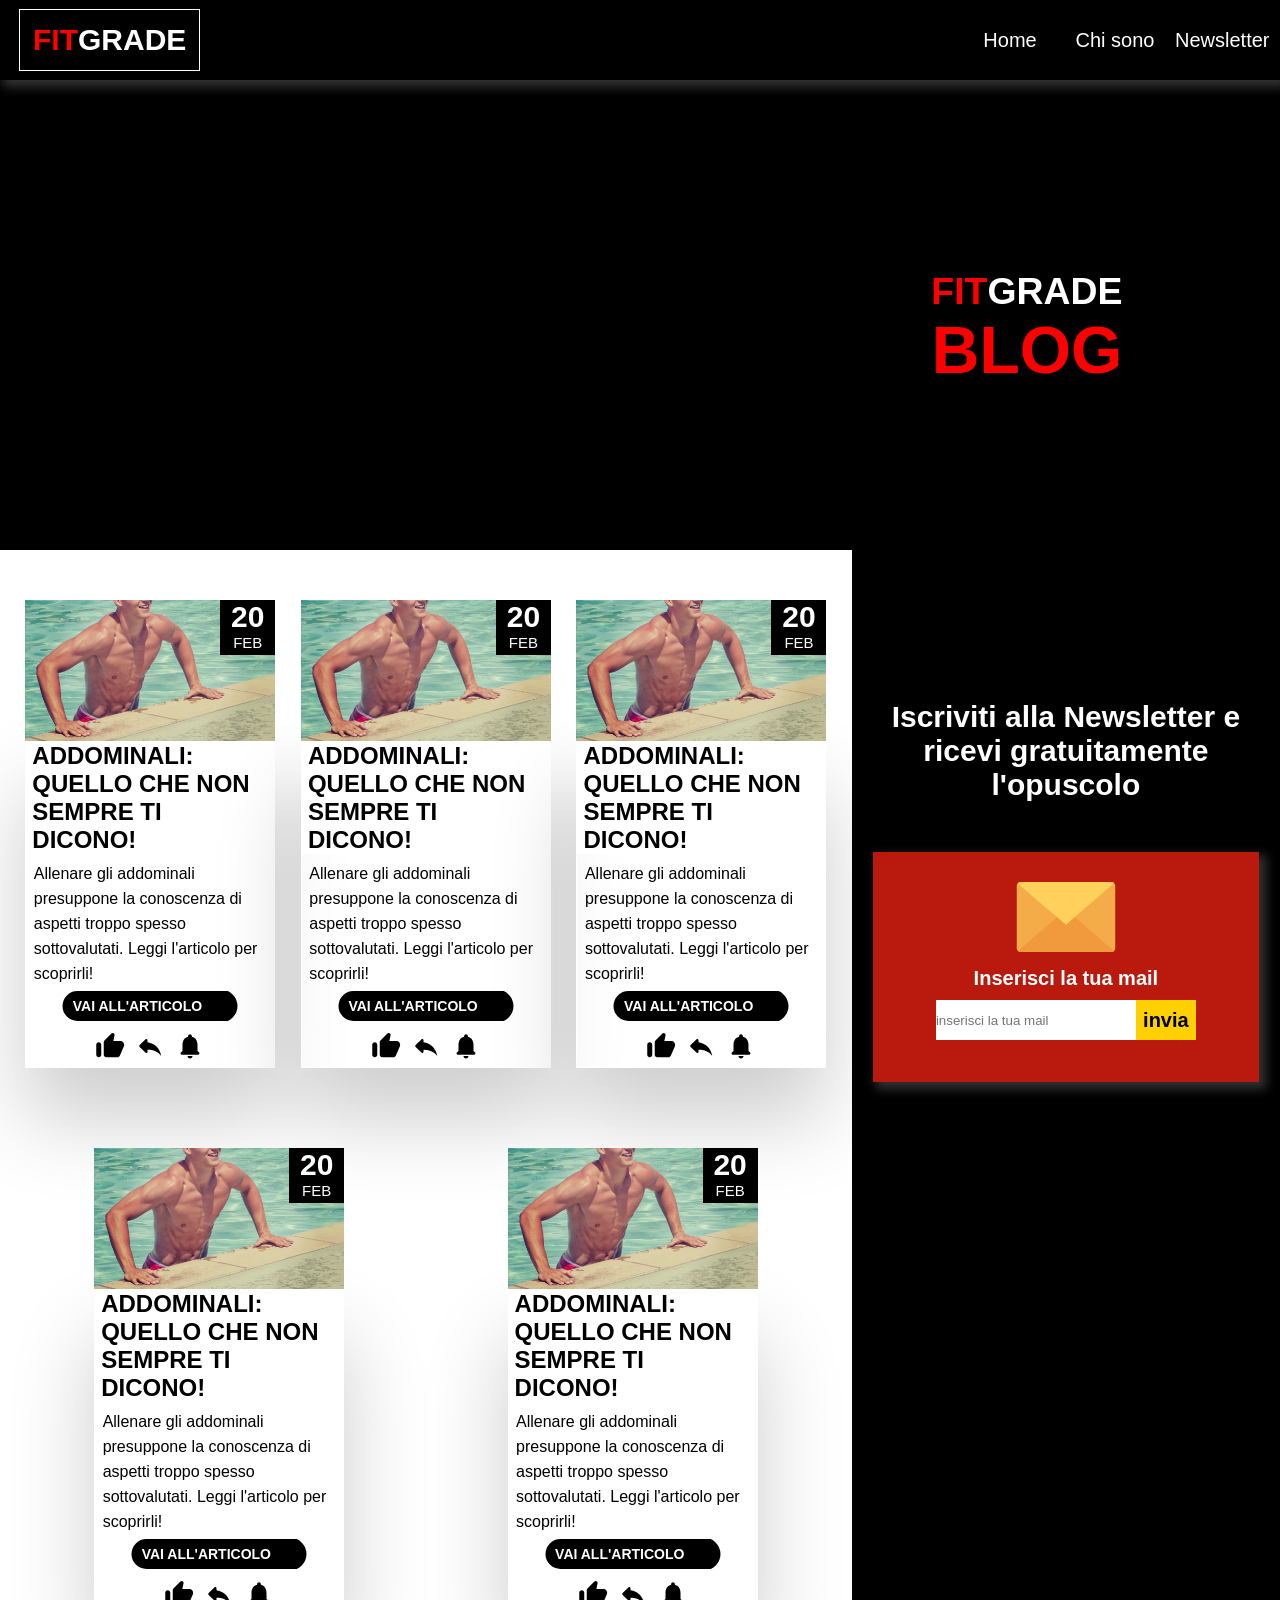
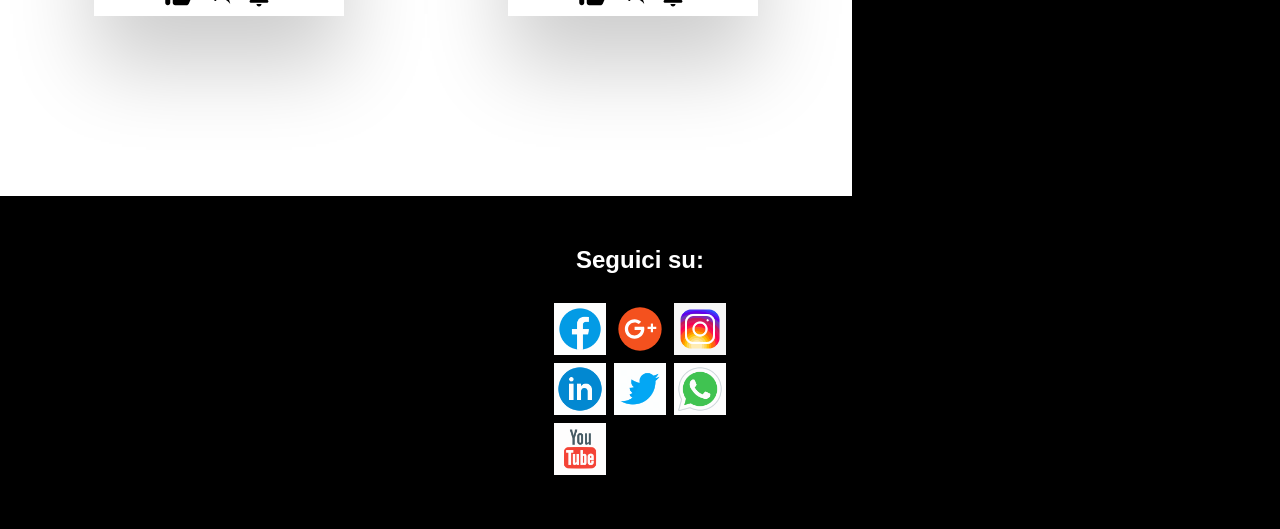
==== commit cb338743: "Add files via upload" ====
--- a/index.html
+++ b/index.html
@@ -6,6 +6,8 @@
     <link rel="stylesheet" href="css/form.css">
     <link rel="stylesheet" href="css/footer.css">
     <link rel="stylesheet" href="css/articolo.css">
+    <link rel="stylesheet" href="css/menu.css">
+
 
 
     <meta name="viewport" content="width=device-width, user-scalable=no,
@@ -14,37 +16,27 @@
 
   </head>
   <body>
-    <img src="svg/tornaSu.svg" alt="" class="goUp">
+    <svg class="goUp" xmlns="http://www.w3.org/2000/svg" height="24px" viewBox="0 0 24 24" width="24px" fill="#000000"><path class="innerUp" d="M0 0h24v24H0V0z" fill="white"/><path d="M12 8l-6 6 1.41 1.41L12 10.83l4.59 4.58L18 14l-6-6z"/></svg>
 
     <nav id="naviga">
-      <img id="logo" src=""  alt="FITNESS-GRADE">
-
-      <!-- <div id="logo">FITNESS4U</div> -->
-
-    <div class="menuContainer">
-
-      <ul id="menu">
-
-        <li><a href="#">Home</a></li>
-        <li><a href="#">Chi sono</a></li>
-        <!-- <li><a href="#">Contatti</a></li> -->
-        <li><a href="#">Newsletter</a></li>
-
-
-
-      </ul>
-
-
-    </div>
-      <img src="svg/close.svg" alt="" class="close">
-      <img src="svg/menu.svg" alt="" class="openMenu">
+      <p id="logo"><span style="color:red;">FIT</span>GRADE</p>
+      <div class="menuContainer">
+        <ul id="menu">
+          <a href="index.html"><li>Home</li></a>
+          <a href="#"><li>Chi sono</li></a>
+          <a href="#"><li>Newsletter</li></a>
+          <p class="spazioMenu"></p>
+        </ul>
+      </div>
+      <svg class="close" xmlns="http://www.w3.org/2000/svg" height="24px" viewBox="0 0 24 24" width="24px" fill="#FFFFFF"><path d="M0 0h24v24H0V0z" fill="none"/><path d="M19 6.41L17.59 5 12 10.59 6.41 5 5 6.41 10.59 12 5 17.59 6.41 19 12 13.41 17.59 19 19 17.59 13.41 12 19 6.41z"/></svg>
+      <svg class="openMenu" xmlns="http://www.w3.org/2000/svg" height="24px" viewBox="0 0 24 24" width="24px" fill="#FFFFFF"><path d="M0 0h24v24H0V0z" fill="none"/><path d="M3 18h18v-2H3v2zm0-5h18v-2H3v2zm0-7v2h18V6H3z"/></svg>
     </nav>
 
 
 <div class="imagineContainer">
-<img src="images/sfondo.jpg" class="imaginehome" alt="">
-
-  <div class="scrittaHome">FITNESS-GRADE<br><strong class="scrittaHome2">BLOG</strong></div>
+<!-- <img src="images/sfondo.webp" class="imaginehome" alt=""> -->
+
+  <div class="scrittaHome">FIT<span style="color:white;">GRADE</span><br><strong class="scrittaHome2">BLOG</strong></div>
 </div>
 
     <!-- <div class="contenitoreVideo">
@@ -335,9 +327,11 @@
 
 
 
-
 <form method="post" onsubmit="sendEmail(); reset(); return false;" class="contattami" action="index.html" method="post">
-  <h1 class="testo1Contattati">Iscriviti alla Newsletter e ricevi gratuitamente l'opuscolo</h1>
+<div class="insideContattami">
+
+
+<h1 class="testo1Contattati">Iscriviti alla Newsletter e ricevi gratuitamente l'opuscolo</h1>
 
 <section class="emailSection">
 <img src="svg/form/mail.svg" class="emailIcon" alt="">
@@ -349,6 +343,8 @@
 </div>
 </div>
 </section>
+</div>
+
 
 </form>
 <!-- fine totale_bianco -->
--- a/css/fitnes.css
+++ b/css/fitnes.css
@@ -10,85 +10,15 @@
 }
 
 
+.totale_bianco {
+  display: flex;
+  flex-wrap: nowrap;
+  z-index: 1;
+}
+
 /* un indizio??????? */
 .a {
   display: none;
-}
-
-.close {
-position: absolute;
-right: 30px;
-transform: scale(2.7);
-cursor:pointer;
-}
-
-.openMenu {
-  position: absolute;
-  right: 30px;
-  transform: scale(2.7);
-  cursor:pointer;
-}
-
-#naviga {
-  width: 100%;
-  height: 80px;
-  display: flex;
-  align-items: center;
-  justify-content:space-between;
-  background-color: black;
-  position: absolute;
-  position: fixed;
-  top: 0px;
-  z-index: 999;
-  box-shadow: 5px 5px 10px 2px #333333;
-}
-
-#logo {
-  border: 1px solid white;
-  margin-left: 1.5%;
-  padding: 1%;
-  font-size: 30px;
-  color: white;
-  font-weight: lighter;
-  transform: scale(1);
-  transition:0.5s;
-  user-select: none;
-}
-
-#logo:hover {
-  border-color: red;
-  color: red;
-  transform: scale(1.03);
-  transition: 0.5s;
-  cursor: pointer;
-}
-
-#menu {
-  list-style: none;
-  display: flex;
-  text-decoration: none;
-  z-index: 99}
-
-/* sotto il "li" è riferito al menu! */
-li {
-  margin-right: 15px;
-  width: 90px;
-  text-align: center;
-  text-shadow: 2px 2px 4px #000000;
-}
-
-/* sotto il "li a" è riferito al menu! */
-
-li a {
-  text-decoration: none;
-  color: white;
-  font-weight: lighter;
-  font-size: 20px;
-}
-
-li a:hover{
-  font-weight: bold;
-  color:red;
 }
 
 .imagineContainer {
@@ -98,12 +28,14 @@
   overflow: hidden;
   top:0;
   z-index: -1;
-  background: pink;
+  background: black;
 }
 
 .imaginehome {
   width: 100%;
   position: fixed;
+  top: 80px;
+  filter: blur(2px);
 }
 
 .bene {
@@ -135,11 +67,12 @@
   top:50%;
   right: 13%;
   transform: scale(0.01);
-  font-size: 31.5px;
+  font-size: 34px;
   font-weight: normal;
   color: red;
   text-align:right;
   cursor: pointer;
+  font-weight: bold;
 }
 
 .scrittaHome2{
@@ -150,111 +83,22 @@
   color:red;
 }
 
-/* .contenitoreVideo{
-  z-index: 1;
-  max-width: 100%;
-  max-height: 50%;
-  overflow: hidden;
-  position: static;
-  margin-top: 10%;
-  background: white;
-} */
-/*
-.video{
-  width: 100%;
-  margin-top: -27%;
+.goUp {
+transform: scale(2);
+border-radius: 50%;
+position: sticky;
+/* right: 400px; */
+top:90%;
+left:90%;
+box-shadow: none;
+z-index: 1000;
+border: .5px solid white;
+/* il display è none perchè viene cambiato da JS */
+fill:white;
 }
 
-.vid {
-  width: 100%;
-} */
-
-/* .textVideo {
-  font-size: 30px;
-  border: 1px solid red;
-  color: red;
-  padding: 1%;
-  font-weight: lighter;
-  top: 50%;
-  left:50%;
-  transform: translate(-50%,-50%);
-  cursor: pointer;
-} */
-
-.totale_bianco {
-  display: flex;
-  flex-wrap: wrap;
-  padding-top: 30px;
-  width: 100%;
-  justify-content: space-around;
-  z-index: 1;
-}
-
-/* .container2 {
-  top: 165px ;
-  width: 20%;
-  height: 400px;
-} */
-
-.black {
-  /* background: black;
-  opacity: 1; */
- /* transition: opacity 0.5s ease-in-out;
- -moz-transition: opacity 0.5s ease-in-out;
- -webkit-transition: opacity 0.5s ease-in-out; */
- /* transform: scale(1);
- transition: 0.5s; */
-}
-
-/* .black:hover{
-  background: linear-gradient(to top right, black 45%, white 100%);
-  transform: scale(1.03);
-  transition: 0.5s ease-out;
-  opacity: 1;
-}
-
-.black:active {
-  transform: translateY(4px);
-  transition: 0.06s ease-in-out;
-} */
-
-/* .uno, .due, .tre, .quattro {
-  width: 100%;
-  height:70px;
-  margin-bottom: 15px;
-  color: white;
-  font-weight: bolder;
-  font-size: 1.7vw;
-  text-align: center;
-  line-height: 70px;
-  box-shadow: 5px 5px 10px 2px #333333;
-  cursor: pointer;
-  background: linear-gradient(to right,white 50%, red 50%, red);
-  background-size: 200%;
-  -webkit-background-clip: text;
-  -webkit-text-fill-color: transparent;
-  transition: 0.5s ease-out;
-  z-index: 10;
-} */
-
-/* .uno, .due {
-  padding-top: 16px;
-  line-height: 20px;
-}
-
-.uno:hover , .due:hover , .tre:hover , .quattro:hover {
-background-position: -100%;
-} */
-
-.goUp {
-z-index: 100;
-transform: scale(3);
-border-radius: 50%;
-position: sticky;
-left: 90%;
-top:90%;
-/* box-shadow: 5px 5px 10px 2px #333333; */
-/* il display è none perchè viene cambiato da JS */
+.innerUp {
+  fill:rgb(186, 25, 13);
 }
 
 .goUp:active {
@@ -264,398 +108,19 @@
 html {
   scroll-behavior: smooth;
 }
-/*
-.contattamiContainer{
-  width: 100%;
-  height: 400px;
-  background: green;
-  display: flex;
-} */
 
 
-/* è solo per .guardami */
-@media (min-width:830px) and (max-width:1028px) {
-  #naviga {
-    height: 80px;
-  }
-}
-
-@media (min-width:768px) and (max-width:829px) {
-  #naviga {
-    height: 80px;
+/* solo per contenitore_bianco */
+@media (min-width:0px) and (max-width:699px){
+  .totale_bianco {
+    display: flex;
+    flex-wrap: wrap;
+    z-index: 1;
   }
 }
 
 
-@media (min-width:700px) and (max-width:767px) {
-
-  #naviga {
-    height: 80px;
-  }
-
-  #menu {
-    display: block;
-    margin-top: 0px;
-    padding-top: 350px;
-    background-color: black;
-    line-height: 50px;
-  }
-
-  li {
-    border-top: 1px solid white;
-    width:300px;
-    text-align: left;
-    padding-left: 15px;
-    margin-right: 0px;
-    transition: padding-left 0.6s ease-in;
-  }
-
-  li:hover {
-    padding-left: 30px;
-    cursor:pointer;
-    background-color: #1E1E1E;
-    transition: padding-left 0.5s ease-out;
-  }
-
-  li:hover a{
-  color:red;
-  transition:0.5s;
-  }
-
-  li a:hover {
-    color: red;
-    font-weight: normal;
-  }
-
-}
-
-
-@media (min-width:520px) and (max-width:699px) {
-  #naviga {
-    height: 80px;
-    /* z-index: 1; */
-  }
-
-  .menuContainer {
-    position: absolute;
-    background: black;
-    width:300px;
-    right: 0px;
-    box-shadow: 5px 5px 10px 2px #333333;
- }
-
-  #menu {
-    display: block;
-    margin-top: 0px;
-    padding-top: 350px;
-    /* background-color: black; */
-    line-height: 50px;
-  }
-
-  li {
-    border-top: 1px solid white;
-    width:300px;
-    text-align: left;
-    padding-left: 15px;
-    margin-right: 0px;
-    transition: padding-left 0.6s ease-in;
-  }
-
-  li:hover {
-    padding-left: 30px;
-    cursor:pointer;
-    background-color: #1E1E1E;
-    transition: padding-left 0.5s ease-out;
-  }
-
-  li:hover a{
-  color:red;
-  transition:0.5s;
-  }
-
-  li a:hover {
-    color: red;
-    font-weight: normal;
-  }
-}
-
-/* è solo per .guardami */
-@media (min-width:545px) and (max-width:625px) {
-    #naviga {
-      height: 80px;
-      /* z-index: 1; */
-    }
-
-    .menuContainer {
-      position: absolute;
-      background: black;
-      width:300px;
-      right: 0px;
-      box-shadow: 5px 5px 10px 2px #333333;
-   }
-
-    #menu {
-      display: block;
-      margin-top: 0px;
-      padding-top: 350px;
-      /* background-color: black; */
-      line-height: 50px;
-    }
-
-    .close {
-    transform: scale(2.5);
-    }
-
-    .openMenu {
-      transform: scale(2.5);
-    }
-
-  li {
-    border-top: 1px solid white;
-    width:300px;
-    text-align: left;
-    padding-left: 15px;
-    margin-right: 0px;
-    transition: padding-left 0.6s ease-in;
-  }
-
-  li:hover {
-    padding-left: 30px;
-    cursor:pointer;
-    background-color: #1E1E1E;
-    transition: padding-left 0.5s ease-out;
-  }
-
-  li:hover a{
-  color:red;
-  transition:0.5s;
-  }
-
-  li a:hover {
-    color: red;
-    font-weight: normal;
-  }
-}
-
-  /* è solo per .guardami */
-@media (min-width:481px) and (max-width:544px) {
-
-  #logo {
-    position:absolute;
-    z-index: 1;
-    margin-left: 10px;
-    font-size: 20px;
-  }
-
-  .close {
-  transform: scale(2);
-  }
-
-  .openMenu {
-    transform: scale(2);
-  }
-}
-
-@media (min-width:481px) and (max-width:519px) {
-  #naviga {
-    height: 80px;
-    /* z-index: 1; */
-  }
-
-  #logo {
-    position:absolute;
-    z-index: 1;
-    margin-left: 10px;
-    font-size: 20px;
-  }
-
-  .close {
-  transform: scale(2);
-  }
-
-  .openMenu {
-    transform: scale(2);
-  }
-
-  .menuContainer {
-    position: absolute;
-    background: black;
-    width:250px;
-    right: 0px;
-    box-shadow: 5px 5px 10px 2px #333333;
- }
-
-  #menu {
-    display: block;
-    margin-top: 0px;
-    padding-top: 350px;
-    /* background-color: black; */
-    line-height: 50px;
-  }
-
-  li {
-    border-top: 1px solid white;
-    width:300px;
-    text-align: left;
-    padding-left: 15px;
-    margin-right: 0px;
-    transition: padding-left 0.6s ease-in;
-  }
-
-  li:hover {
-    padding-left: 30px;
-    cursor:pointer;
-    background-color: #1E1E1E;
-    transition: padding-left 0.5s ease-out;
-  }
-
-  li:hover a{
-  color:red;
-  transition:0.5s;
-  }
-
-  li a:hover {
-    color: red;
-    font-weight: normal;
-  }
-
-  .contenitoreVideo{
-    z-index: 1;
-    width: 100%;
-    height: 150px;
-    overflow: hidden;
-    position: static;
-    margin-top: 100px;
-  }
-}
-
 @media (min-width:425px) and (max-width:480px) {
-
-  /* AAA here start from https://www.proglobalbusinesssolutions.com/css-hover-effects/ ...studyit */
-    nav{
-      float: none;
-      clear: both;
-      width: 30%;
-      background: #eee;
-    }
-
-    nav ul {
-      list-style: none;
-      margin: 0px;
-      background-color: #e74c3c;
-      padding-top: 350px;
-    }
-
-    nav li{
-      float: none;
-      width: 100%;
-      text-shadow: none;
-    }
-
-    nav li a {
-      display: block;
-      width: 100%;
-      padding: 20px;
-      border-left: 5px solid;
-      position: relative;
-      z-index: 2;
-      text-decoration: none;
-      color: #444;
-      box-sizing: border-box;
-      -moz-box-sizing: border-box;
-      -webkit-box-sizing: border-box;
-      background: #fff;
-    }
-
-    nav li a:hover{ border-bottom: 0px; color: #fff;}
-    nav li:first-child a{ border-left: 20px solid red; }
-    nav li:nth-child(2) a{ border-left: 20px solid red; }
-    nav li:nth-child(3) a{ border-left: 20px solid red; }
-    nav li:last-child a{ border-left: 20px solid red; }
-
-    nav li a:after {
-      content: "";
-      height: 100%;
-      left: 0;
-      top: 0;
-      width: 0px;
-      position: absolute;
-      transition: all 0.3s ease 0s;
-      -webkit-transition: all 0.3s ease 0s;
-      z-index: -1;
-    }
-
-    nav li a:hover:after{ width: 100%; }
-    nav li:first-child a:after{ background: red; }
-    nav li:nth-child(2) a:after{ background: red; }
-    nav li:nth-child(3) a:after{ background: red; }
-    nav li:last-child a:after{ background: red; }
-
-    /* AAA here finish from https://www.proglobalbusinesssolutions.com/css-hover-effects/ ...studyit */
-
-  #naviga {
-    height: 80px;
-  }
-
-  #logo {
-    position:absolute;
-    z-index: 1;
-    margin-left: 10px;
-    font-size: 20px;
-  }
-
-  .close {
-  transform: scale(2);
-  }
-
-  .openMenu {
-    transform: scale(2);
-  }
-
-  .menuContainer {
-    position: absolute;
-    background: black;
-    width:100%;
-    right: 0px;
-    box-shadow: 5px 5px 10px 2px #333333;
- }
-
-  #menu {
-    display: block;
-    margin-top: 0px;
-    padding-top: 950px;
-    /* background-color: black; */
-    line-height: 50px;
-    width: 100%;
-    padding-bottom: 400px;
-    background: black;
-  }
-
-  li {
-    border-top: 1px solid white;
-    width:100%;
-    text-align: center;
-    padding-left: 0px;
-    margin-right: 0px;
-    transition: padding-left 0.6s ease-in;
-  }
-
-  li:hover {
-    /* padding-left: 30px; */
-    cursor:pointer;
-    background-color: #1E1E1E;
-    transition: padding-left 0.5s ease-out;
-  }
-
-  li:hover a{
-  color:red;
-  transition:0.5s;
-  }
-
-  li a:hover {
-    color: red;
-    font-weight: normal;
-  }
 
   .scrittaHome{
     transform: scale(0.01);
@@ -665,15 +130,6 @@
   .scrittaHome2{
     font-size: 10vw;
   }
-
-  .contenitoreVideo{
-    z-index: 1;
-    width: 100%;
-    height: auto;
-    overflow: hidden;
-    position: static;
-    margin-top: 200px;
-    }
 
   .goUp {
   transform: scale(2);
@@ -686,125 +142,6 @@
 /* ultimo media a 400 */
 
 @media (min-width:0px) and (max-width:424px)  {
-
-/* AAA here start from https://www.proglobalbusinesssolutions.com/css-hover-effects/ ...studyit */
-  nav{
-    float: none;
-    clear: both;
-    width: 30%;
-    background: #eee;
-  }
-
-  nav ul {
-    list-style: none;
-    margin: 0px;
-    padding: 0px;
-  }
-
-  nav li{
-    float: none;
-    width: 100%;
-    text-shadow: none;
-  }
-
-  nav li a {
-    display: block;
-    width: 100%;
-    padding: 20px;
-    border-left: 5px solid;
-    position: relative;
-    z-index: 2;
-    text-decoration: none;
-    color: #444;
-    box-sizing: border-box;
-    -moz-box-sizing: border-box;
-    -webkit-box-sizing: border-box;
-    background: #fff;
-  }
-
-  nav li a:hover{ border-bottom: 0px; color: #fff;}
-  nav li:first-child a{ border-left: 20px solid red; }
-  nav li:nth-child(2) a{ border-left: 20px solid red; }
-  nav li:nth-child(3) a{ border-left: 20px solid red; }
-  nav li:last-child a{ border-left: 20px solid red; }
-
-  nav li a:after {
-    content: "";
-    height: 100%;
-    left: 0;
-    top: 0;
-    width: 0px;
-    position: absolute;
-    transition: all 0.3s ease 0s;
-    -webkit-transition: all 0.3s ease 0s;
-    z-index: -1;
-  }
-
-  nav li a:hover:after{ width: 100%; }
-  nav li:first-child a:after{ background: red; }
-  nav li:nth-child(2) a:after{ background: red; }
-  nav li:nth-child(3) a:after{ background: red; }
-  nav li:last-child a:after{ background: red; }
-
-  /* AAA here finish from https://www.proglobalbusinesssolutions.com/css-hover-effects/ ...studyit */
-
-
-  #naviga {
-    height: 80px;
-    /* z-index: 1; */
-  }
-
-  #logo {
-    border:none;
-    width: 100px;
-    z-index: 1;
-    /* top: -100px; */
-    /* ..... */
-
-    margin-left: 0;
-    padding: 0;
-    font-size: 0;
-    color: white;
-    font-weight: none;
-    transform: scale(1);
-    transition:none;
-    user-select: none;
-  }
-
-
-
-
-
-
-
-
-  .close {
-  transform: scale(2);
-  }
-
-  .openMenu {
-    transform: scale(2);
-  }
-
-  .menuContainer {
-    position: absolute;
-    width:100%;
-    right: 0px;
-    box-shadow: 5px 5px 10px 2px #333333;
-    height: 80px;
- }
-
-
-  #menu {
-    display: block;
-    margin-top: 0px;
-    padding-top: 100px;
-    background-color: black;
-    line-height: 50px;
-    width:100%;
-    padding-bottom: 600px;
-  }
-
 
   .scrittaHome{
     transform: scale(0.01);
--- a/css/form.css
+++ b/css/form.css
@@ -1,29 +1,35 @@
 
 
 .contattami {
-display: flex;
-flex-wrap: wrap;
-width: 30%;
-/* height: 350px; */
-/* background:rgb(245,144,145); */
-background: black;
-justify-content: center;
-align-content: flex-start;
+  display: flex;
+  flex-wrap: wrap;
+  background: black;
+  justify-content: center;
+  align-items:flex-start;
+}
 
+.insideContattami{
+  display: flex;
+  flex-wrap: wrap;
+  align-items: center;
+  justify-content: center;
+  position: sticky;
+  top:0px;
 }
 
 .testo1Contattati {
-font-size: 30px;
-width: 100%;
-text-align: center;
-color: white;
-margin-top: 150px;
-position: sticky;
-top:150px;
-/* shorthand padding: il primo è
-per top e bottom, il secondo
-è per left and right */
- padding: 0px 20px;
+  font-size: 30px;
+  /* INSERENDO IL 400PX IL DIV RESTA COSI LARGO nell'elemento
+   flex fino a quando non gli dico di essere diversamente */
+  width: 390px;
+  text-align: center;
+  color: white;
+  margin-top: 150px;
+  top:150px;
+  /* shorthand padding: il primo è
+  per top e bottom, il secondo
+  è per left and right */
+  padding: 0px 20px;
 }
 
 
@@ -31,10 +37,8 @@
   width: 90%;
   margin-top: 50px;
   height: 230px;
-  background: red;
+  background: rgb(186, 25, 13);
   box-shadow: 5px 5px 10px 2px #333333;
-  position: sticky;
-  top:300px;
 }
 
 .emailIcon {
@@ -72,7 +76,6 @@
   width: 200px;
 }
 
-
 .emailSubmit {
 font-size: 20px;
 font-weight: bold;
@@ -84,5 +87,8 @@
 text-align: center;
 }
 
-
-/* aaa per vedere le query vai ad articolo */
+@media (min-width:585) and (max-width:950px) {
+  .testo1Contattati {
+    width: 100%;
+  }
+}
--- a/css/articolo.css
+++ b/css/articolo.css
@@ -3,15 +3,15 @@
   display: none;
 }
 .contenitore_articoli {
-  width: 70%;
+  width: 100%;
   height: 100%;
   display: flex;
   flex-wrap: wrap;
-  justify-content:center;
+  justify-content:space-around;
   padding-bottom: 100px;
   padding-top: 50px;
-  padding-left:min(35px);
-  background-image: url(../images/sfondo3.jpg);
+  padding-left:min(25px);
+  /* background-image: url(../images/sfondo3.jpg); */
   background-repeat: round;
 }
 
@@ -22,7 +22,7 @@
   position: relative;
   transform: scale(1);
   transition: 0.5s;
-  margin-right: min(35px);
+  margin-right: min(25px);
   perspective: 1000px;
   perspective-origin: top;
 }
@@ -413,39 +413,27 @@
   }
 }
 
-@media (min-width:850px) and (max-width:979px) {
+@media (min-width:700px) and (max-width:979px) {
 
   .contenitore_articoli {
     width: 70%;
     justify-content: space-around;
   }
-
-  .contattami {
-width:30%;
-  }
-
-  .testo1Contattati{
-    font-size: 24px;
-  }
-}
-
-@media (min-width:650px) and (max-width:849px) {
+}
+
+/* @media (min-width:650px) and (max-width:849px) {
 
   .contenitore_articoli {
     width: 50%;
     justify-content: space-around;
   }
 
-  .contattami {
-width:50%;
-  }
-}
-
-@media (min-width:585px) and (max-width:649px) {
+} */
+
+@media (min-width:585px) and (max-width:699px) {
 
   .contenitore_articoli {
     width: 100%;
-    justify-content: left;
   }
 
   .contattami {
--- a/css/menu.css
+++ b/css/menu.css
@@ -0,0 +1,459 @@
+
+
+.close {
+position: absolute;
+right: 30px;
+transform: scale(2.7);
+cursor:pointer;
+}
+
+.close:hover{
+  fill:black;
+}
+
+.openMenu {
+  position: absolute;
+  right: 30px;
+  transform: scale(2.7);
+  cursor:pointer;
+}
+
+.openMenu:hover {
+  fill: red;
+}
+
+
+#naviga {
+  position: fixed;
+  width: 100%;
+  height: 80px;
+  display: flex;
+  align-items: center;
+  justify-content:space-between;
+  background-color: black;
+  top: 0px;
+  z-index: 999;
+  box-shadow: 5px 5px 10px 2px #333333;
+}
+
+#logo {
+  border: 1px solid white;
+  margin-left: 1.5%;
+  padding: 1%;
+  font-size: 30px;
+  color: white;
+  font-weight: lighter;
+  /* transform: scale(1); */
+  transition:0.5s;
+  user-select: none;
+  z-index: +999;
+  font-weight: bold;
+
+}
+
+#logo:hover {
+  border-color: red;
+  transform: scale(1.03);
+  transition: 0.5s;
+  cursor: pointer;
+}
+
+#menu {
+  list-style: none;
+  display: flex;
+  text-decoration: none;
+  z-index: 99}
+
+/* sotto il "li" è riferito al menu! */
+#menu li {
+  margin-right: 15px;
+  width: 90px;
+  text-align: center;
+  text-shadow: 2px 2px 4px #000000;
+}
+
+#menu a {
+  text-decoration: none;
+  color: white;
+  font-weight: lighter;
+  font-size: 20px;
+}
+
+#menu li a:hover{
+  font-weight: bold;
+  color:red;
+}
+
+@media (min-width:0px) and (max-width:1028px) {
+  #naviga {
+    height: 80px;
+  }
+}
+
+@media (min-width:0px) and (max-width:767px) {
+  .menuContainer {
+    position: absolute;
+    background: rgb(186, 25, 13);
+    width:100%;
+    right: 0px;
+    opacity: 0.9;
+    /* padding-bottom: 100px; */
+    /* box-shadow: 5px 5px 10px 2px #333333; */
+ }
+
+  #menu {
+    display: block;
+    margin-top: 0px;
+    padding-top: 1050px;
+    padding-bottom: 10px;
+    /* background-color: green; */
+    line-height: 50px;
+    height: 2000px;
+  }
+
+  .spazioMenu{
+    height: 10px;
+    border-top: 1px solid white;
+  }
+
+  #menu li {
+    border-top: 1px solid white;
+    width:100%;
+    text-align: left;
+    padding-left: 15px;
+    margin-right: 0px;
+    transition: padding-left 0.6s ease-in;
+  }
+
+  #menu li:hover {
+    padding-left: 30px;
+    cursor:pointer;
+    background-color: #1E1E1E;
+    transition: padding-left 0.5s ease-out;
+  }
+
+  #menu li:hover a {
+  color:red;
+  transition:0.5s;
+  }
+
+#menu   li a:hover {
+    color: red;
+    font-weight: normal;
+  }
+}
+
+/* @media (min-width:520px) and (max-width:6px) {
+  #naviga {
+    height: 80px;
+  }
+
+  .menuContainer {
+    position: absolute;
+    background: black;
+    width:300px;
+    right: 0px;
+    box-shadow: 5px 5px 10px 2px #333333;
+ }
+
+  #menu {
+    display: block;
+    margin-top: 0px;
+    padding-top: 350px;
+    line-height: 50px;
+  }
+
+  li {
+    border-top: 1px solid white;
+    width:300px;
+    text-align: left;
+    padding-left: 15px;
+    margin-right: 0px;
+    transition: padding-left 0.6s ease-in;
+  }
+
+  li:hover {
+    padding-left: 30px;
+    cursor:pointer;
+    background-color: #1E1E1E;
+    transition: padding-left 0.5s ease-out;
+  }
+
+  li:hover a{
+  color:red;
+  transition:0.5s;
+  }
+
+  li a:hover {
+    color: red;
+    font-weight: normal;
+  }
+} */
+
+/* @media (min-width:545px) and (max-width:625px) {
+    #naviga {
+      height: 80px;
+    }
+
+    .menuContainer {
+      position: absolute;
+      background: black;
+      width:300px;
+      right: 0px;
+      box-shadow: 5px 5px 10px 2px #333333;
+   }
+
+    #menu {
+      display: block;
+      margin-top: 0px;
+      padding-top: 350px;
+      line-height: 50px;
+    }
+
+    .close {
+    transform: scale(2.5);
+    }
+
+    .openMenu {
+      transform: scale(2.5);
+    }
+
+  li {
+    border-top: 1px solid white;
+    width:300px;
+    text-align: left;
+    padding-left: 15px;
+    margin-right: 0px;
+    transition: padding-left 0.6s ease-in;
+  }
+
+  li:hover {
+    padding-left: 30px;
+    cursor:pointer;
+    background-color: #1E1E1E;
+    transition: padding-left 0.5s ease-out;
+  }
+
+  li:hover a{
+  color:red;
+  transition:0.5s;
+  }
+
+  li a:hover {
+    color: red;
+    font-weight: normal;
+  }
+} */
+
+  /* è solo per .guardami */
+/* @media (min-width:481px) and (max-width:544px) {
+
+  #logo {
+    position:absolute;
+    z-index: 1;
+    margin-left: 10px;
+    font-size: 20px;
+  }
+
+  .close {
+  transform: scale(2);
+  }
+
+  .openMenu {
+    transform: scale(2);
+  }
+}
+
+@media (min-width:481px) and (max-width:519px) {
+  #naviga {
+    height: 80px;
+  }
+
+  #logo {
+    position:absolute;
+    z-index: 1;
+    margin-left: 10px;
+    font-size: 20px;
+  }
+
+  .close {
+  transform: scale(2);
+  }
+
+  .openMenu {
+    transform: scale(2);
+  }
+
+  .menuContainer {
+    position: absolute;
+    background: black;
+    width:250px;
+    right: 0px;
+    box-shadow: 5px 5px 10px 2px #333333;
+ }
+
+  #menu {
+    display: block;
+    margin-top: 0px;
+    padding-top: 350px;
+    line-height: 50px;
+  }
+
+  li {
+    border-top: 1px solid white;
+    width:300px;
+    text-align: left;
+    padding-left: 15px;
+    margin-right: 0px;
+    transition: padding-left 0.6s ease-in;
+  }
+
+  li:hover {
+    padding-left: 30px;
+    cursor:pointer;
+    background-color: #1E1E1E;
+    transition: padding-left 0.5s ease-out;
+  }
+
+  li:hover a{
+  color:red;
+  transition:0.5s;
+  }
+
+  li a:hover {
+    color: red;
+    font-weight: normal;
+  }
+
+} */
+/*
+@media (min-width:0px) and (max-width:474px) {
+
+    nav{
+      float: none;
+      clear: both;
+      width: 30%;
+      background: #eee;
+    }
+
+    #menu {
+      display: block;
+      margin-top: 0px;
+      padding-top: 355px;
+      line-height: 50px;
+      width: 100%;
+      background: black;
+    }
+
+    ul {
+      list-style: none;
+      margin: 0px;
+      background-color: #e74c3c;
+    }
+
+    #menu li{
+      float: none;
+      width: 100%;
+      text-shadow: none;
+    }
+
+    #menu li a {
+      display: block;
+      width: 100%;
+      padding: 20px;
+      border-left: 5px solid;
+      position: relative;
+      z-index: 2;
+      text-decoration: none;
+      color: #444;
+      box-sizing: border-box;
+      -moz-box-sizing: border-box;
+      -webkit-box-sizing: border-box;
+      background: #fff;
+    }
+
+
+
+
+    li {
+      border-top: 1px solid white;
+      width:100%;
+      text-align: center;
+      padding-left: 0px;
+      margin-right: 0px;
+      transition: padding-left 0.6s ease-in;
+    }
+
+    li:hover {
+      cursor:pointer;
+      background-color: #1E1E1E;
+      transition: padding-left 0.5s ease-out;
+    }
+
+   li:hover a{
+    color:red;
+    transition:0.5s;
+    }
+
+    li a:hover {
+      color: red;
+      font-weight: normal;
+    }
+
+
+
+
+
+
+
+
+    #menu li a:hover{ border-bottom: 0px; color: #fff;}
+    #menu  li:first-child a{ border-left: 20px solid red; }
+    #menu li:nth-child(2) a{ border-left: 20px solid red; }
+    #menu  li:nth-child(3) a{ border-left: 20px solid red; }
+    #menu li:last-child a{ border-left: 20px solid red; }
+
+    nav li a:after {
+      content: "";
+      height: 100%;
+      left: 0;
+      top: 0;
+      width: 0px;
+      position: absolute;
+      transition: all 0.3s ease 0s;
+      -webkit-transition: all 0.3s ease 0s;
+      z-index: -1;
+    }
+
+    nav li a:hover:after{ width: 100%; }
+    nav li:first-child a:after{ background: red; }
+    nav li:nth-child(2) a:after{ background: red; }
+    nav li:nth-child(3) a:after{ background: red; }
+    nav li:last-child a:after{ background: red; }
+
+  #logo {
+    position:absolute;
+    z-index: 1;
+    margin-left: 10px;
+    font-size: 20px;
+  }
+
+  .close {
+  transform: scale(2);
+  }
+
+  .openMenu {
+    transform: scale(2);
+  }
+
+  .menuContainer {
+    position: absolute;
+    background: black;
+    width:100%;
+    right: 0px;
+    box-shadow: 5px 5px 10px 2px #333333;
+ }
+
+
+
+} */
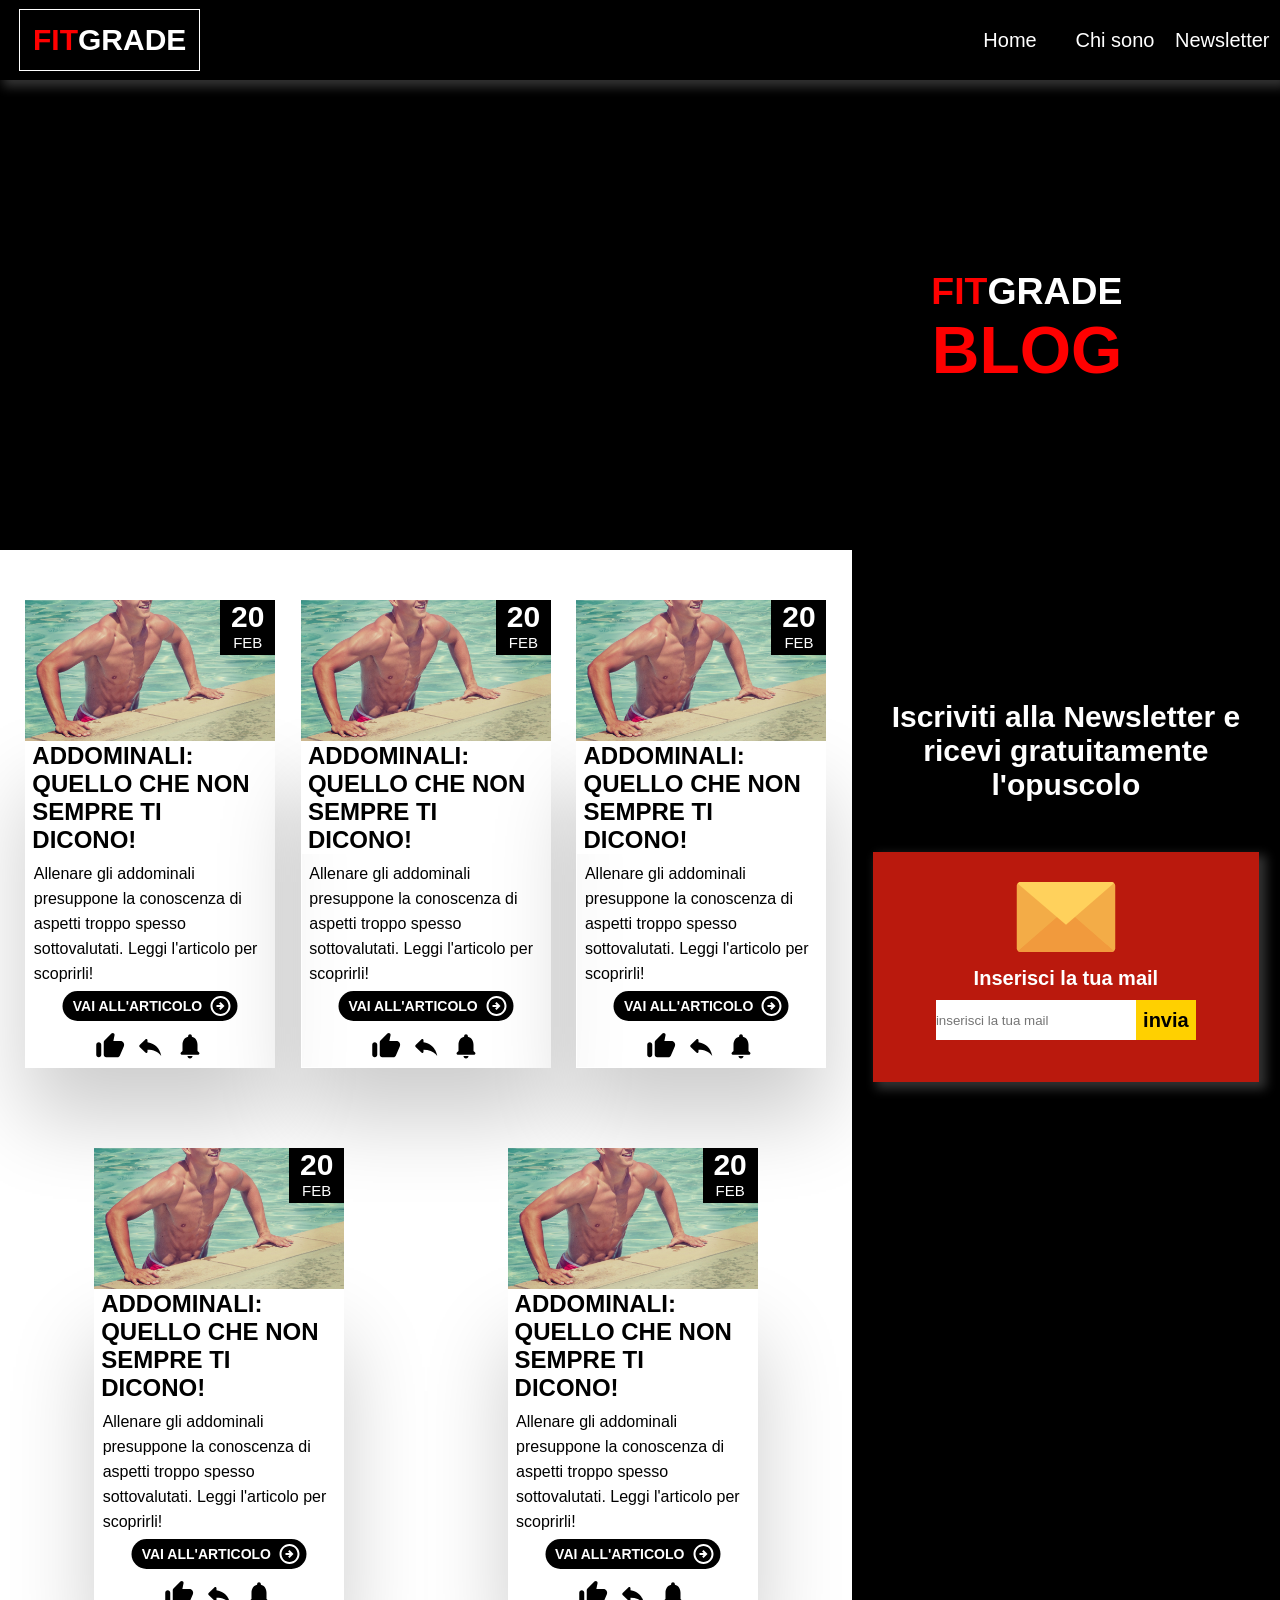
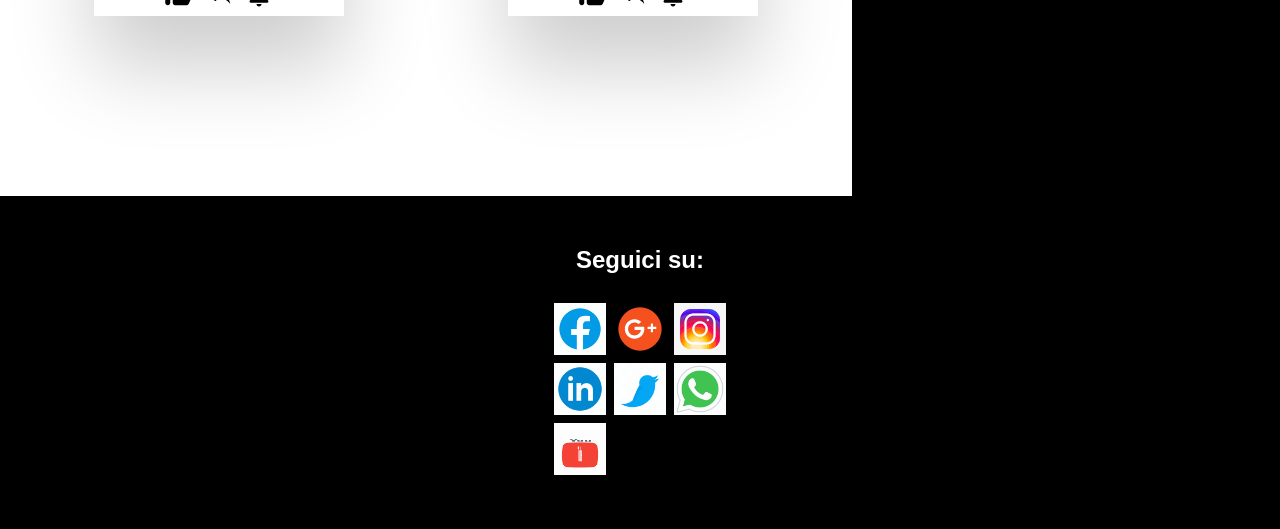
==== commit 540d3d5c: "Add files via upload" ====
--- a/index.html
+++ b/index.html
@@ -59,8 +59,8 @@
               </div>
               <div class="divIcone">
                 <svg class="interazioneArticoloIcona round" xmlns="http://www.w3.org/2000/svg" enable-background="new 0 0 24 24" height="24px" viewBox="0 0 24 24" width="24px" fill="#000000"><g><rect fill="none" height="24" width="24" y="0"/></g><g><g><path d="M13.12,2.06L7.58,7.6C7.21,7.97,7,8.48,7,9.01V19c0,1.1,0.9,2,2,2h9c0.8,0,1.52-0.48,1.84-1.21l3.26-7.61 C23.94,10.2,22.49,8,20.34,8h-5.65l0.95-4.58c0.1-0.5-0.05-1.01-0.41-1.37C14.64,1.47,13.7,1.47,13.12,2.06z M3,21 c1.1,0,2-0.9,2-2v-8c0-1.1-0.9-2-2-2s-2,0.9-2,2v8C1,20.1,1.9,21,3,21z"/></g></g></svg>
-                <svg class="interazioneArticoloIcona round" xmlns="http://www.w3.org/2000/svg" height="24px" viewBox="0 0 24 24" width="24px" fill="#000000"><path d="M0 0h24v24H0V0z" fill="none"/><path d="M10 9V7.41c0-.89-1.08-1.34-1.71-.71L3.7 11.29c-.39.39-.39 1.02 0 1.41l4.59 4.59c.63.63 1.71.19 1.71-.7V14.9c5 0 8.5 1.6 11 5.1-1-5-4-10-11-11z"/></svg>
-                <svg class="interazioneArticoloIcona round"   xmlns="http://www.w3.org/2000/svg" height="24px" viewBox="0 0 24 24" width="24px" fill="#000000"><path d="M0 0h24v24H0V0z" fill="none"/><path d="M12 22c1.1 0 2-.9 2-2h-4c0 1.1.89 2 2 2zm6-6v-5c0-3.07-1.64-5.64-4.5-6.32V4c0-.83-.67-1.5-1.5-1.5s-1.5.67-1.5 1.5v.68C7.63 5.36 6 7.92 6 11v5l-1.29 1.29c-.63.63-.19 1.71.7 1.71h13.17c.89 0 1.34-1.08.71-1.71L18 16z"/></svg>
+                <svg class="interazioneArticoloIcona round share" xmlns="http://www.w3.org/2000/svg" height="24px" viewBox="0 0 24 24" width="24px" fill="#000000"><path d="M0 0h24v24H0V0z" fill="none"/><path d="M18 16.08c-.76 0-1.44.3-1.96.77L8.91 12.7c.05-.23.09-.46.09-.7s-.04-.47-.09-.7l7.05-4.11c.54.5 1.25.81 2.04.81 1.66 0 3-1.34 3-3s-1.34-3-3-3-3 1.34-3 3c0 .24.04.47.09.7L8.04 9.81C7.5 9.31 6.79 9 6 9c-1.66 0-3 1.34-3 3s1.34 3 3 3c.79 0 1.5-.31 2.04-.81l7.12 4.16c-.05.21-.08.43-.08.65 0 1.61 1.31 2.92 2.92 2.92s2.92-1.31 2.92-2.92c0-1.61-1.31-2.92-2.92-2.92zM18 4c.55 0 1 .45 1 1s-.45 1-1 1-1-.45-1-1 .45-1 1-1zM6 13c-.55 0-1-.45-1-1s.45-1 1-1 1 .45 1 1-.45 1-1 1zm12 7.02c-.55 0-1-.45-1-1s.45-1 1-1 1 .45 1 1-.45 1-1 1z"/></svg>                
+                <!-- <svg class="interazioneArticoloIcona round"   xmlns="http://www.w3.org/2000/svg" height="24px" viewBox="0 0 24 24" width="24px" fill="#000000"><path d="M0 0h24v24H0V0z" fill="none"/><path d="M12 22c1.1 0 2-.9 2-2h-4c0 1.1.89 2 2 2zm6-6v-5c0-3.07-1.64-5.64-4.5-6.32V4c0-.83-.67-1.5-1.5-1.5s-1.5.67-1.5 1.5v.68C7.63 5.36 6 7.92 6 11v5l-1.29 1.29c-.63.63-.19 1.71.7 1.71h13.17c.89 0 1.34-1.08.71-1.71L18 16z"/></svg> -->
               </div>
             </div>
             <div class="articoloContImg">
--- a/css/fitnes.css
+++ b/css/fitnes.css
@@ -101,9 +101,7 @@
   fill:rgb(186, 25, 13);
 }
 
-.goUp:active {
-  transform: scale(3) translateY(4px);
-}
+
 
 html {
   scroll-behavior: smooth;
@@ -153,19 +151,11 @@
   }
 
   .goUp {
-  transform: scale(1);
+  transform: scale(2);
   left: 89%;
   top:90%;
   /* il display è none perchè viene cambiato da JS */
   }
-
-  .goUp:active {
-  transform: scale(1);
-  left: 89%;
-  top:90%;
-  /* il display è none perchè viene cambiato da JS */
-  }
-
 }
 
 
--- a/css/articolo.css
+++ b/css/articolo.css
@@ -70,7 +70,6 @@
 
 .articoloContenitoreInterno:hover .articleImg2{
   transform: scale(1.2);
-  transform-origin: top;
 }
 
 
@@ -81,10 +80,10 @@
 }
 
 .articleImg, .articleImg2 {
-  transform: scale(1);
-  transition: 1s ease-in-out;
+  transition: 1s linear;
   width: 100%;
   cursor: pointer;
+  transform-origin: top;
 }
 
 
@@ -97,8 +96,8 @@
   right: 0px;
   top: 0px;
   z-index: 1;
-  transform: translateZ(30px);
-  margin-top: 1px solid black;
+  /* transform: translateZ(30px); */
+  /* margin-top: 1px solid black; */
   cursor:default;
   user-select: none;
 }
@@ -164,7 +163,8 @@
 }
 
 .interazioneArticoloIcona:active{
-  transform: translateY(4px) !important;
+  /* transform: translateY(4px) !important; */
+  fill: blue !important;
 }
 
 .descrizioneArticolo {
@@ -513,7 +513,7 @@
   height: 100%;
   background-image: url("../images/addominale.jpg");
   background-size: cover;
-  background-position:  top center;
+  background-position: top;
 }
 
 
@@ -523,41 +523,30 @@
     z-index: 100;
     right: 0;
     top: 0;
-    background: pink;
-
+    background: white;
   }
 
 
 
   .data {
-    width: 100%;
-    height: 35%;
+    width: 70px;
+    /* L'ALTEZZA VA AGGIUSTATA DI PARI PASSO CON
+    QUELLA DEL DIVICONE COSI DA RAGGIUNGERE IL 100%COMPLESSIVO */
+    height: 45%;
     background: black;
     display: block;
     flex-wrap: wrap;
     align-items: center;
-    transform: translateZ(0);
+    /* transform: translateZ(0); */
     /* margin-top: 1px solid black; */
     cursor:default;
     user-select: none;
     position: static;
   }
-  /* .data {
-    width: 55px;
-    height: 55px;
-    background: black;
-    position: absolute;
-    right: 0px;
-    top: 0px;
-    z-index: 1;
-    transform: translateZ(30px);
-    margin-top: 1px solid black;
-    cursor:default;
-    user-select: none;
-  } */
+
 
   .mese {
-    /* width: 100%; */
+    width: 70px;
     text-align:center;
     font-size: 20px;
     font-weight: normal;
@@ -566,24 +555,24 @@
   }
 
   .giorno {
-    /* width: 100%; */
-
+    width: 70px;
     font-size: 40px;
     color:white;
     text-align: center;
     font-weight: bolder;
 
-
   }
 
   .divIcone{
     width: 70px;
-    height: 65%;
+    /* L'ALTEZZA VA AGGIUSTATA DI PARI PASSO CON
+    QUELLA DELLA DATA COSI DA RAGGIUNGERE IL 100%COMPLESSIVO */
+    height: 55%;
     color:white;
     cursor: pointer;
     user-select: none;
     display: block;
-    /* flex-wrap: wrap; */
+    flex-wrap: wrap;
     align-items: center;
     justify-content: center;
     align-content: center;
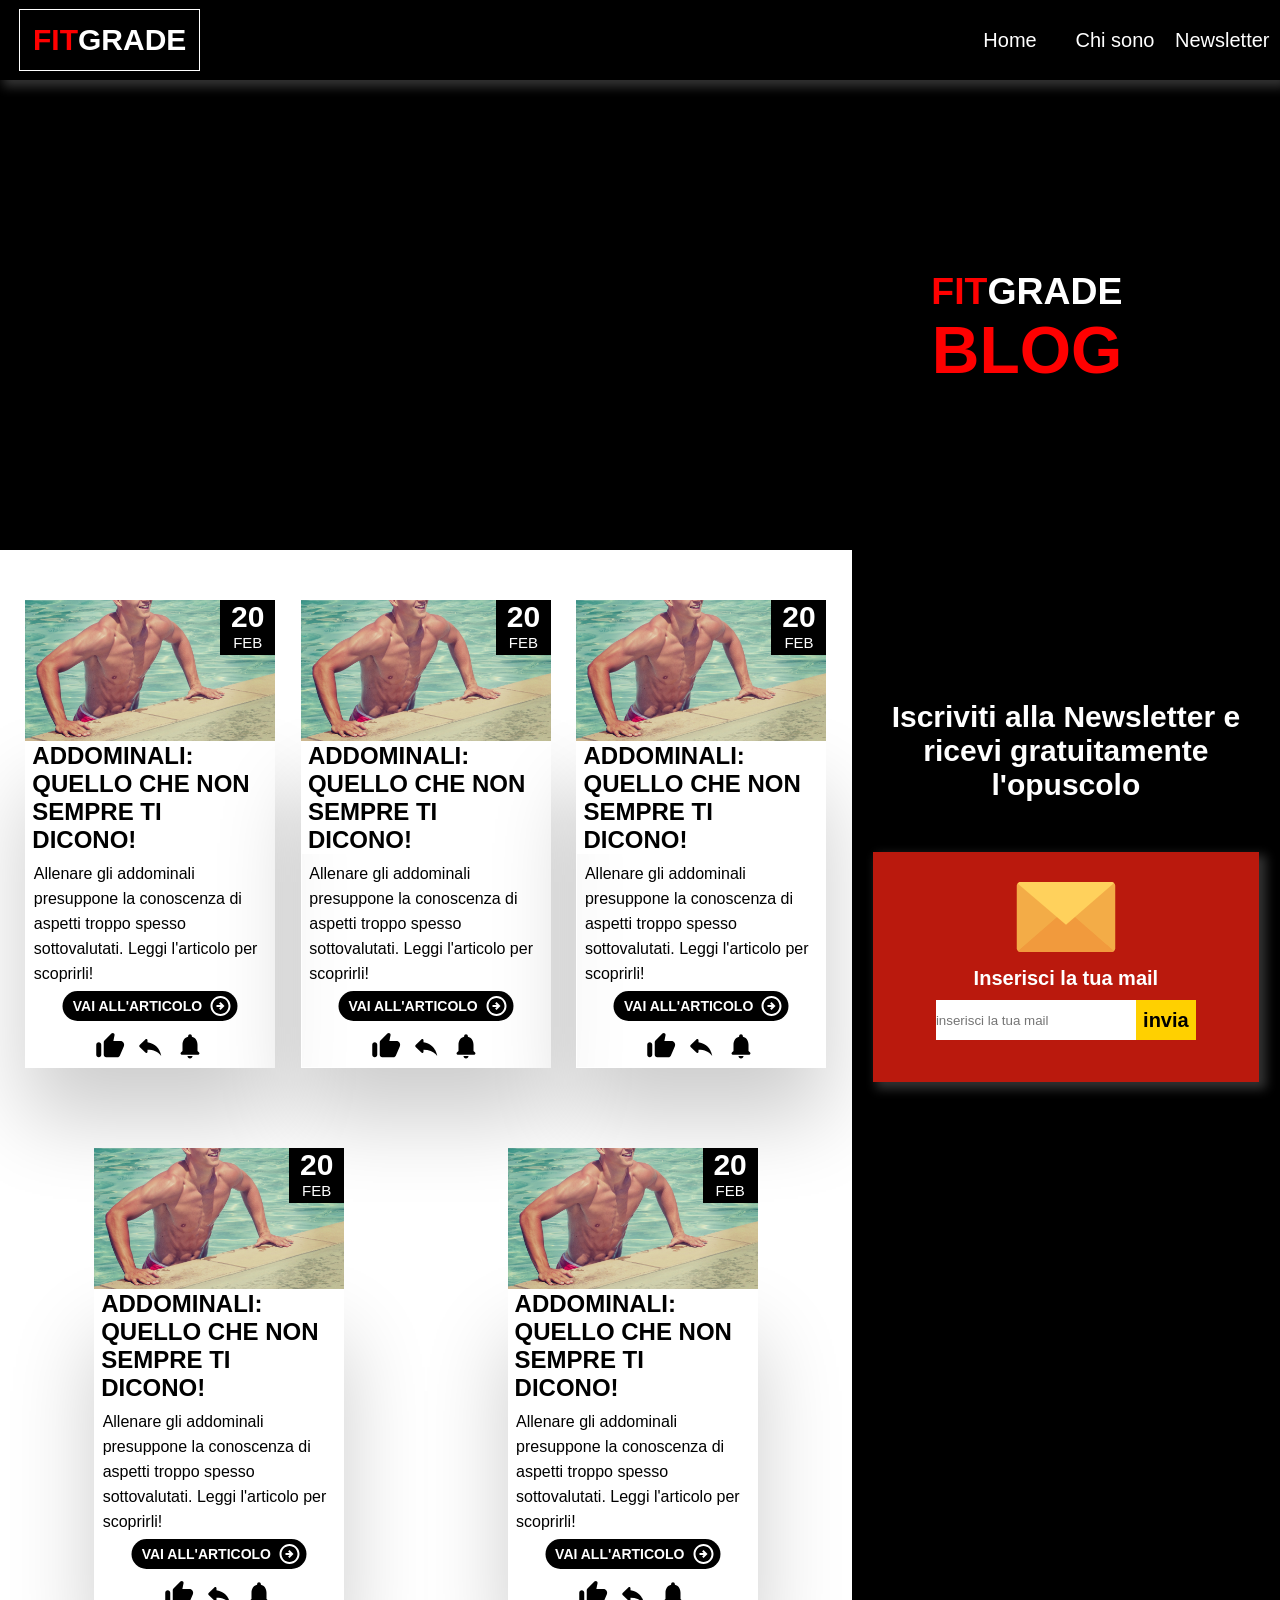
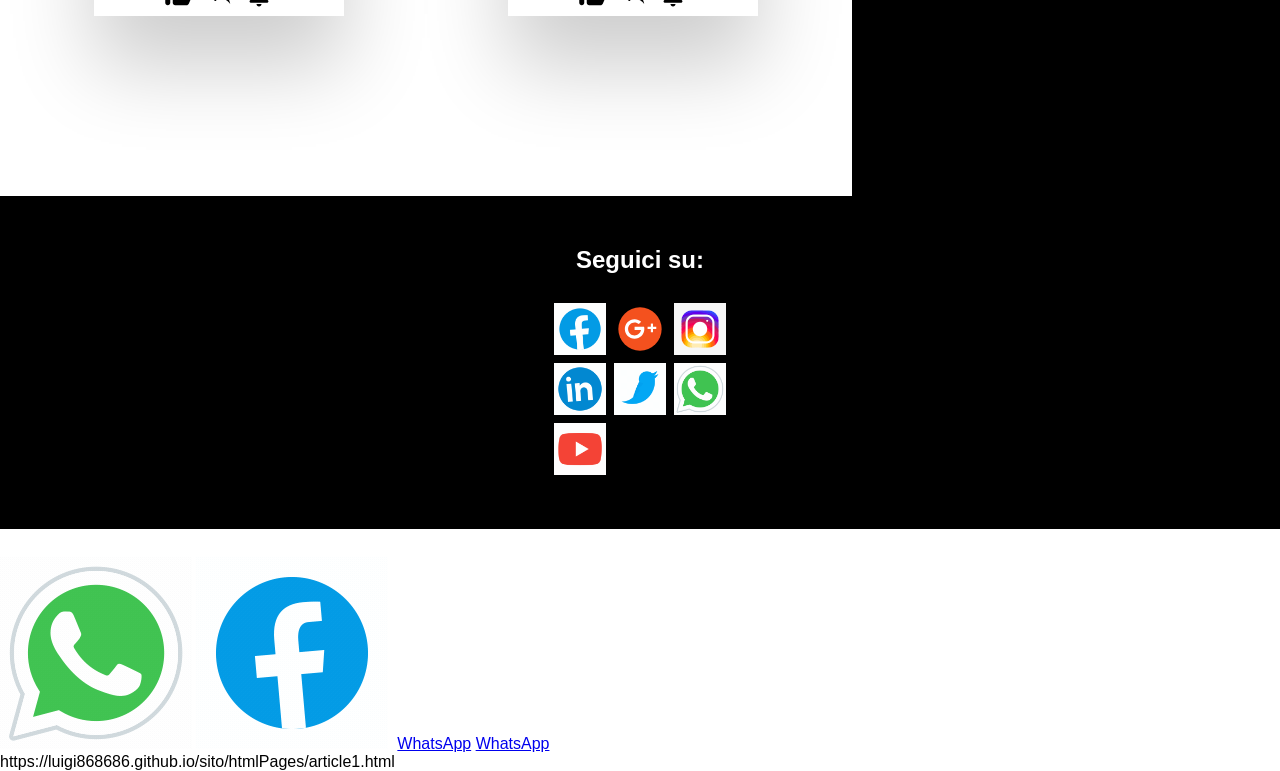
==== commit fb7c72e2: "Add files via upload" ====
--- a/index.html
+++ b/index.html
@@ -7,6 +7,7 @@
     <link rel="stylesheet" href="css/footer.css">
     <link rel="stylesheet" href="css/articolo.css">
     <link rel="stylesheet" href="css/menu.css">
+    <link rel="stylesheet" href="css/share.css">
 
 
 
@@ -59,7 +60,7 @@
               </div>
               <div class="divIcone">
                 <svg class="interazioneArticoloIcona round" xmlns="http://www.w3.org/2000/svg" enable-background="new 0 0 24 24" height="24px" viewBox="0 0 24 24" width="24px" fill="#000000"><g><rect fill="none" height="24" width="24" y="0"/></g><g><g><path d="M13.12,2.06L7.58,7.6C7.21,7.97,7,8.48,7,9.01V19c0,1.1,0.9,2,2,2h9c0.8,0,1.52-0.48,1.84-1.21l3.26-7.61 C23.94,10.2,22.49,8,20.34,8h-5.65l0.95-4.58c0.1-0.5-0.05-1.01-0.41-1.37C14.64,1.47,13.7,1.47,13.12,2.06z M3,21 c1.1,0,2-0.9,2-2v-8c0-1.1-0.9-2-2-2s-2,0.9-2,2v8C1,20.1,1.9,21,3,21z"/></g></g></svg>
-                <svg class="interazioneArticoloIcona round share" xmlns="http://www.w3.org/2000/svg" height="24px" viewBox="0 0 24 24" width="24px" fill="#000000"><path d="M0 0h24v24H0V0z" fill="none"/><path d="M18 16.08c-.76 0-1.44.3-1.96.77L8.91 12.7c.05-.23.09-.46.09-.7s-.04-.47-.09-.7l7.05-4.11c.54.5 1.25.81 2.04.81 1.66 0 3-1.34 3-3s-1.34-3-3-3-3 1.34-3 3c0 .24.04.47.09.7L8.04 9.81C7.5 9.31 6.79 9 6 9c-1.66 0-3 1.34-3 3s1.34 3 3 3c.79 0 1.5-.31 2.04-.81l7.12 4.16c-.05.21-.08.43-.08.65 0 1.61 1.31 2.92 2.92 2.92s2.92-1.31 2.92-2.92c0-1.61-1.31-2.92-2.92-2.92zM18 4c.55 0 1 .45 1 1s-.45 1-1 1-1-.45-1-1 .45-1 1-1zM6 13c-.55 0-1-.45-1-1s.45-1 1-1 1 .45 1 1-.45 1-1 1zm12 7.02c-.55 0-1-.45-1-1s.45-1 1-1 1 .45 1 1-.45 1-1 1z"/></svg>                
+                <svg class="interazioneArticoloIcona round share" xmlns="http://www.w3.org/2000/svg" height="24px" viewBox="0 0 24 24" width="24px" fill="#000000"><path d="M0 0h24v24H0V0z" fill="none"/><path d="M18 16.08c-.76 0-1.44.3-1.96.77L8.91 12.7c.05-.23.09-.46.09-.7s-.04-.47-.09-.7l7.05-4.11c.54.5 1.25.81 2.04.81 1.66 0 3-1.34 3-3s-1.34-3-3-3-3 1.34-3 3c0 .24.04.47.09.7L8.04 9.81C7.5 9.31 6.79 9 6 9c-1.66 0-3 1.34-3 3s1.34 3 3 3c.79 0 1.5-.31 2.04-.81l7.12 4.16c-.05.21-.08.43-.08.65 0 1.61 1.31 2.92 2.92 2.92s2.92-1.31 2.92-2.92c0-1.61-1.31-2.92-2.92-2.92zM18 4c.55 0 1 .45 1 1s-.45 1-1 1-1-.45-1-1 .45-1 1-1zM6 13c-.55 0-1-.45-1-1s.45-1 1-1 1 .45 1 1-.45 1-1 1zm12 7.02c-.55 0-1-.45-1-1s.45-1 1-1 1 .45 1 1-.45 1-1 1z"/></svg>
                 <!-- <svg class="interazioneArticoloIcona round"   xmlns="http://www.w3.org/2000/svg" height="24px" viewBox="0 0 24 24" width="24px" fill="#000000"><path d="M0 0h24v24H0V0z" fill="none"/><path d="M12 22c1.1 0 2-.9 2-2h-4c0 1.1.89 2 2 2zm6-6v-5c0-3.07-1.64-5.64-4.5-6.32V4c0-.83-.67-1.5-1.5-1.5s-1.5.67-1.5 1.5v.68C7.63 5.36 6 7.92 6 11v5l-1.29 1.29c-.63.63-.19 1.71.7 1.71h13.17c.89 0 1.34-1.08.71-1.71L18 16z"/></svg> -->
               </div>
             </div>
@@ -288,84 +289,67 @@
       </div>
     </div>
     <!--fine articolo contenitore -->
-
-
-
-
-
-
-
-
-
-
-
-
-
-
-
-
-
-
-
-
-
-
-
-
-
-
-
-
-
-
-
-
-
 
   <!--sotto fine contenitore_articoli -->
 </div>
 
-
-
-<form method="post" onsubmit="sendEmail(); reset(); return false;" class="contattami" action="index.html" method="post">
-<div class="insideContattami">
-
-
-<h1 class="testo1Contattati">Iscriviti alla Newsletter e ricevi gratuitamente l'opuscolo</h1>
-
-<section class="emailSection">
-<img src="svg/form/mail.svg" class="emailIcon" alt="">
-<p class="testoInserisci" >Inserisci la tua mail</p>
-<div class="mailContainer">
-<div class="mailDiv">
-  <input type="email" class="emailUser" name="" value="" placeholder="inserisci la tua mail">
-  <div class="emailSubmit" >invia</div>
-</div>
-</div>
-</section>
-</div>
-
-
-</form>
+  <form method="post" onsubmit="sendEmail(); reset(); return false;" class="contattami" action="index.html" method="post">
+    <div class="insideContattami">
+      <h1 class="testo1Contattati">Iscriviti alla Newsletter e ricevi gratuitamente l'opuscolo</h1>
+      <section class="emailSection">
+        <img src="svg/form/mail.svg" class="emailIcon" alt="">
+        <p class="testoInserisci" >Inserisci la tua mail</p>
+        <div class="mailContainer">
+        <div class="mailDiv">
+          <input type="email" class="emailUser" name="" value="" placeholder="inserisci la tua mail">
+          <div class="emailSubmit" >invia</div>
+        </div>
+        </div>
+      </section>
+    </div>
+  </form>
 <!-- fine totale_bianco -->
 </div>
 
-<div class="last">
-<div class="scrittaSocial">Seguici su:</div>
-
-<!-- class="icon" -->
-
-<div class="contattiSocial">
-  <img src="gif/fb.gif" class="icon" alt="">
-  <img src="gif/gplus.svg" class="icon" alt="">
-  <img src="gif/insta.gif" class="icon" alt="">
-  <img src="gif/link.gif" class="icon" alt="">
-  <img src="gif/twit.gif" class="icon" alt="">
-  <img src="gif/whatz.gif" class="icon" alt="">
-  <img src="gif/youtube.gif" class="icon" alt="">
+    <div class="last">
+    <div class="scrittaSocial">Seguici su:</div>
+
+    <!-- class="icon" -->
+
+    <div class="contattiSocial">
+      <img src="gif/fb.gif" class="icon" alt="">
+      <img src="gif/gplus.svg" class="icon" alt="">
+      <img src="gif/insta.gif" class="icon" alt="">
+      <img src="gif/link.gif" class="icon" alt="">
+      <img src="gif/twit.gif" class="icon" alt="">
+      <img src="gif/whatz.gif" class="icon" alt="">
+      <img src="gif/youtube.gif" class="icon" alt="">
+    </div>
+  </div>
+
+<div class="shareAll">
+    <div class="sharePage">
+    </div>
+    <div class="shareMeDiv">
+      <svg class="closeShare" xmlns="http://www.w3.org/2000/svg" height="24px" viewBox="0 0 24 24" width="24px" fill="#FFFFFF"><path d="M0 0h24v24H0V0z" fill="none"/><path d="M19 6.41L17.59 5 12 10.59 6.41 5 5 6.41 10.59 12 5 17.59 6.41 19 12 13.41 17.59 19 19 17.59 13.41 12 19 6.41z"/></svg>
+
+      <div class="shareIconsDiv">
+        <img src="gif/whatz.gif" class="iconShare whatzup" alt="">
+        <img src="gif/fb.gif" class="iconShare fb" alt="">
+        <img src="gif/telegram.gif" class="iconShare telegram" alt="">
+        <!-- <img src="gif/gplus.svg" class="iconShare" alt=""> -->
+        <!-- <img src="gif/insta.gif" class="iconShare" alt=""> -->
+        <!-- <img src="gif/link.gif" class="iconShare" alt="">
+        <img src="gif/twit.gif" class="iconShare" alt=""> -->
+        <!-- <img src="gif/youtube.gif" class="iconShare" alt=""> -->
+        <a href="whatsapp://send?text=https://luigi868686.github.io/sito/htmlPages/article1.html" data-action="share/whatsapp/share">WhatsApp</a>
+        <a href="https://api.whatsapp.com/send?text=YOUR_URL" data-action="share/whatsapp/share">WhatsApp</a>
+
+      </div>
+      <p class="linkUrl">https://luigi868686.github.io/sito/htmlPages/article1.html</p>
+    </div>
 </div>
 
-</div>
 
   <script type="text/javascript" src="js/file.js"></script>
   <script type="text/javascript" src="js/card.js"></script>
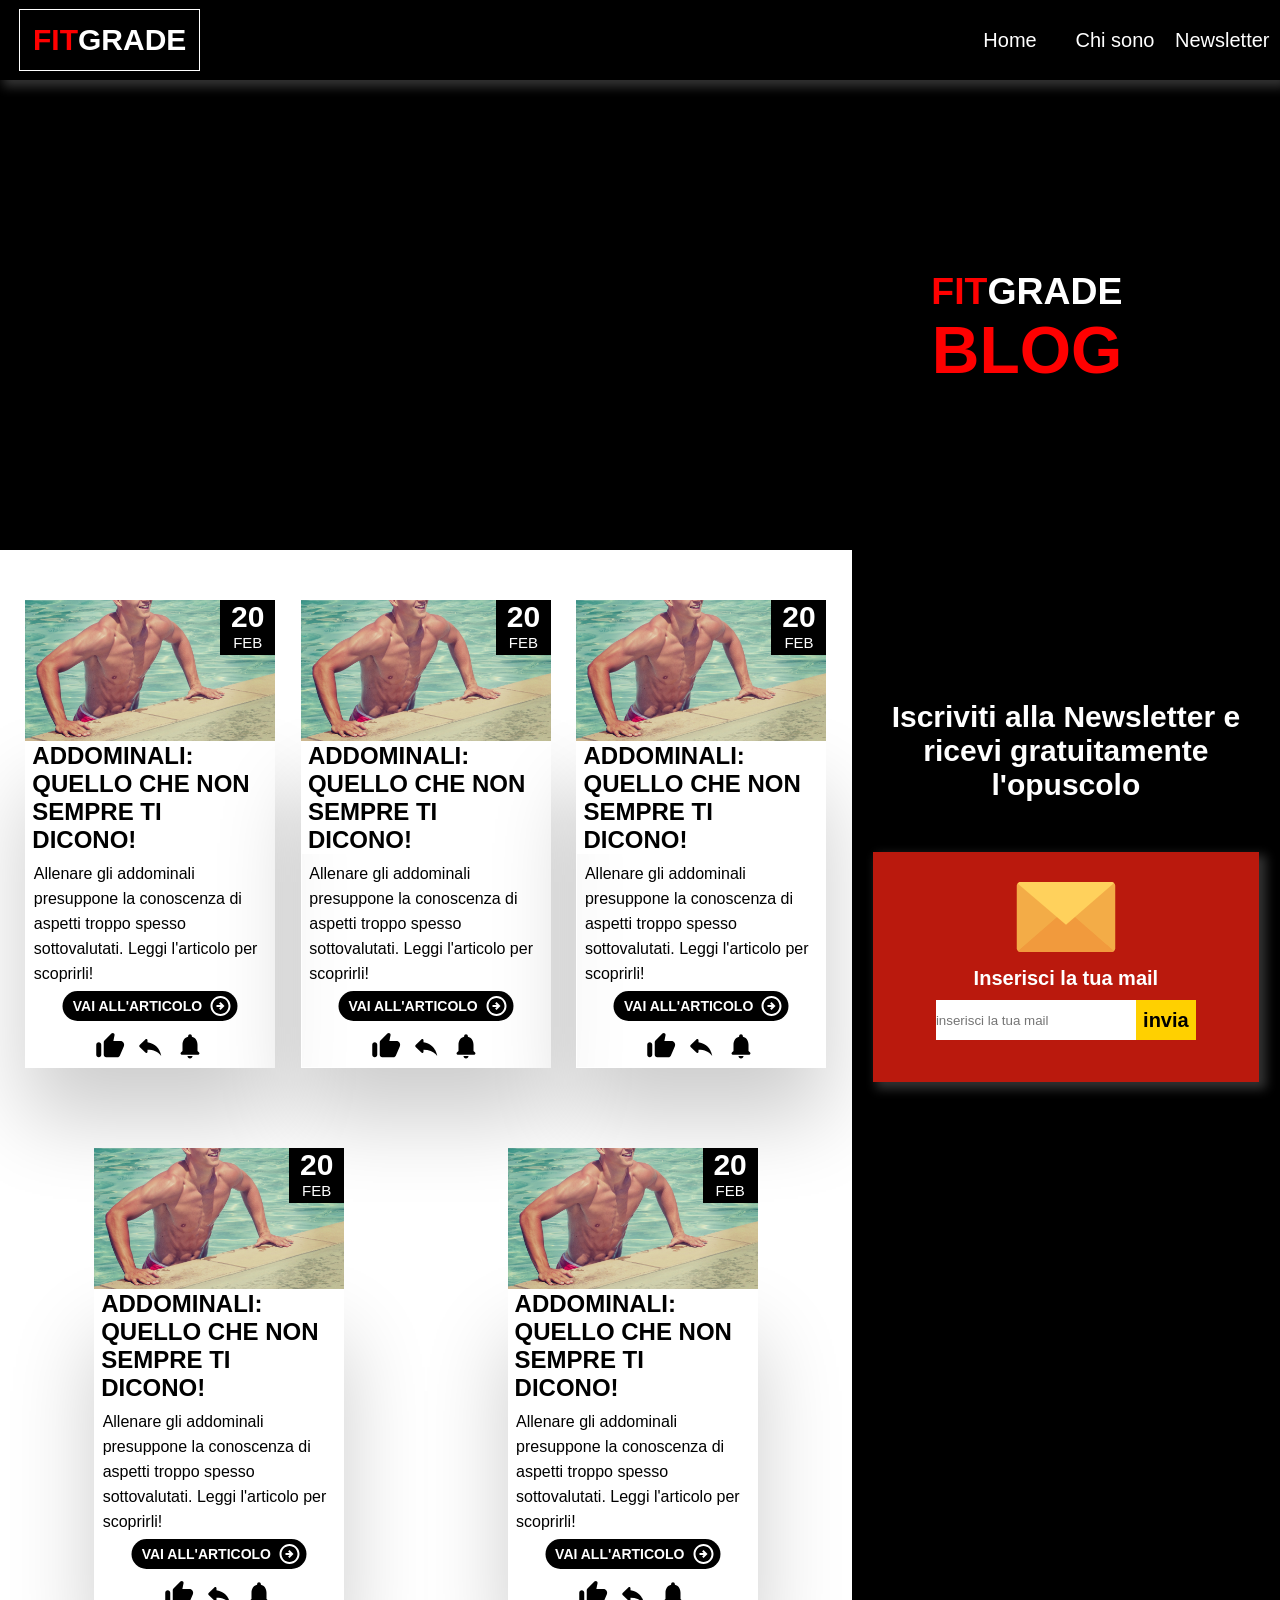
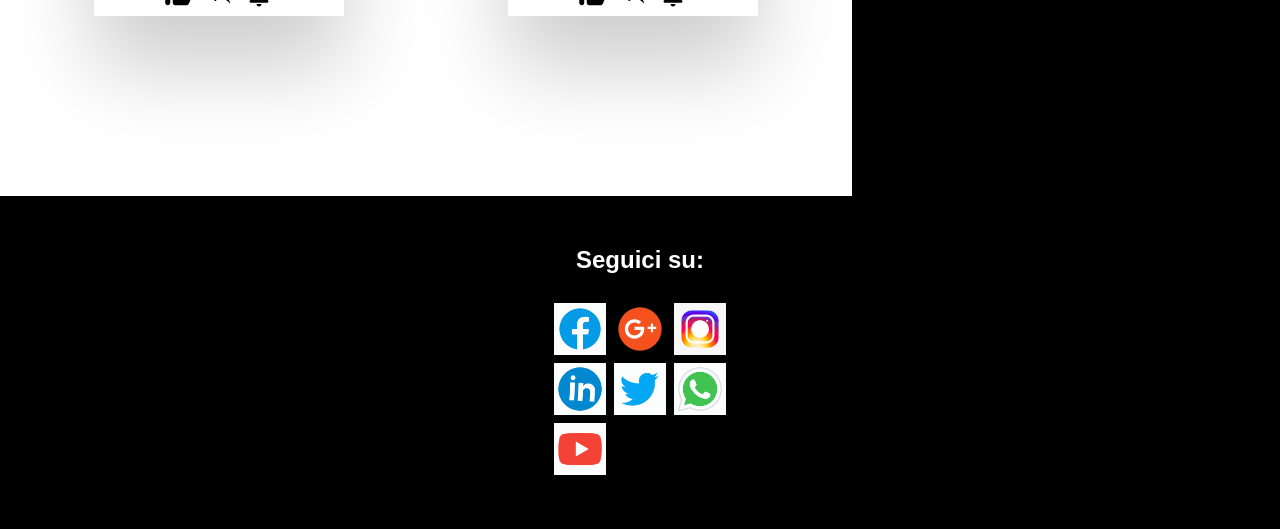
==== commit 3dc9751d: "Add files via upload" ====
--- a/index.html
+++ b/index.html
@@ -334,7 +334,9 @@
       <svg class="closeShare" xmlns="http://www.w3.org/2000/svg" height="24px" viewBox="0 0 24 24" width="24px" fill="#FFFFFF"><path d="M0 0h24v24H0V0z" fill="none"/><path d="M19 6.41L17.59 5 12 10.59 6.41 5 5 6.41 10.59 12 5 17.59 6.41 19 12 13.41 17.59 19 19 17.59 13.41 12 19 6.41z"/></svg>
 
       <div class="shareIconsDiv">
-        <img src="gif/whatz.gif" class="iconShare whatzup" alt="">
+        <a href="whatsapp://send?text=https://luigi868686.github.io/sito/htmlPages/article1.html" data-action="share/whatsapp/share">        <img src="gif/whatz.gif" class="iconShare whatzup" alt="">
+        </a>
+
         <img src="gif/fb.gif" class="iconShare fb" alt="">
         <img src="gif/telegram.gif" class="iconShare telegram" alt="">
         <!-- <img src="gif/gplus.svg" class="iconShare" alt=""> -->
@@ -342,8 +344,7 @@
         <!-- <img src="gif/link.gif" class="iconShare" alt="">
         <img src="gif/twit.gif" class="iconShare" alt=""> -->
         <!-- <img src="gif/youtube.gif" class="iconShare" alt=""> -->
-        <a href="whatsapp://send?text=https://luigi868686.github.io/sito/htmlPages/article1.html" data-action="share/whatsapp/share">WhatsApp</a>
-        <a href="https://api.whatsapp.com/send?text=YOUR_URL" data-action="share/whatsapp/share">WhatsApp</a>
+        <!-- <a href="https://api.whatsapp.com/send?text=YOUR_URL" data-action="share/whatsapp/share">WhatsApp</a> -->
 
       </div>
       <p class="linkUrl">https://luigi868686.github.io/sito/htmlPages/article1.html</p>
--- a/css/share.css
+++ b/css/share.css
@@ -0,0 +1,82 @@
+/* .last {
+  background: rgb(183 65 71);
+  background: black;
+  display: flex;
+  flex-wrap: wrap;
+  align-items: center;
+  justify-content: center;
+  align-content: center;
+  padding-top: 50px;
+  padding-bottom: 50px;
+  padding-left: 50px;
+  padding-right: 50px;
+  } */
+
+.shareAll{
+}
+
+.sharePage{
+  background: black;
+  position: fixed;
+  top: 0;
+  width: 100%;
+  height: 2000px;
+  opacity: 0.6;
+}
+
+  .shareMeDiv {
+    position: fixed;
+    display: flex;
+    flex-wrap: wrap;
+    /* overflow: hidden; */
+    top: 50%;
+    left: 50%;
+    transform: translate(-50%, -50%) ;
+    width: 75%;
+    background-color: white;
+    color:white;
+    height: 200px;
+    text-align: center;
+    font-size: 1.5em;
+    font-weight: bolder;
+    margin-bottom: 25px;
+  }
+
+  .closeShare{
+    fill: black;
+    transform: scale(1.2);
+    position: absolute;
+    top:10px;
+    right: 10px;
+    cursor: pointer;
+}
+
+.shareIconsDiv{
+  display: flex;
+  justify-content: space-around;
+  width: 100%;
+  margin-top: 50px;
+}
+
+  .iconShare {
+    /* margin-top: 100px;
+    margin-left: 100px; */
+    width: 60px;
+    height: 60px;
+    /* border: 4px solid black; */
+    /* box-shadow: inset 10px 10px 5px #dedede; */
+  }
+
+  .linkUrl{
+    display: block;
+    margin-left: auto;
+    margin-right: auto;
+    width:90%;
+    background: white;
+    color: black;
+    font-size: 12px;
+    height: 30px;
+    line-height: 30px;
+    text-align: center;
+    border: 2px solid grey;
+  }
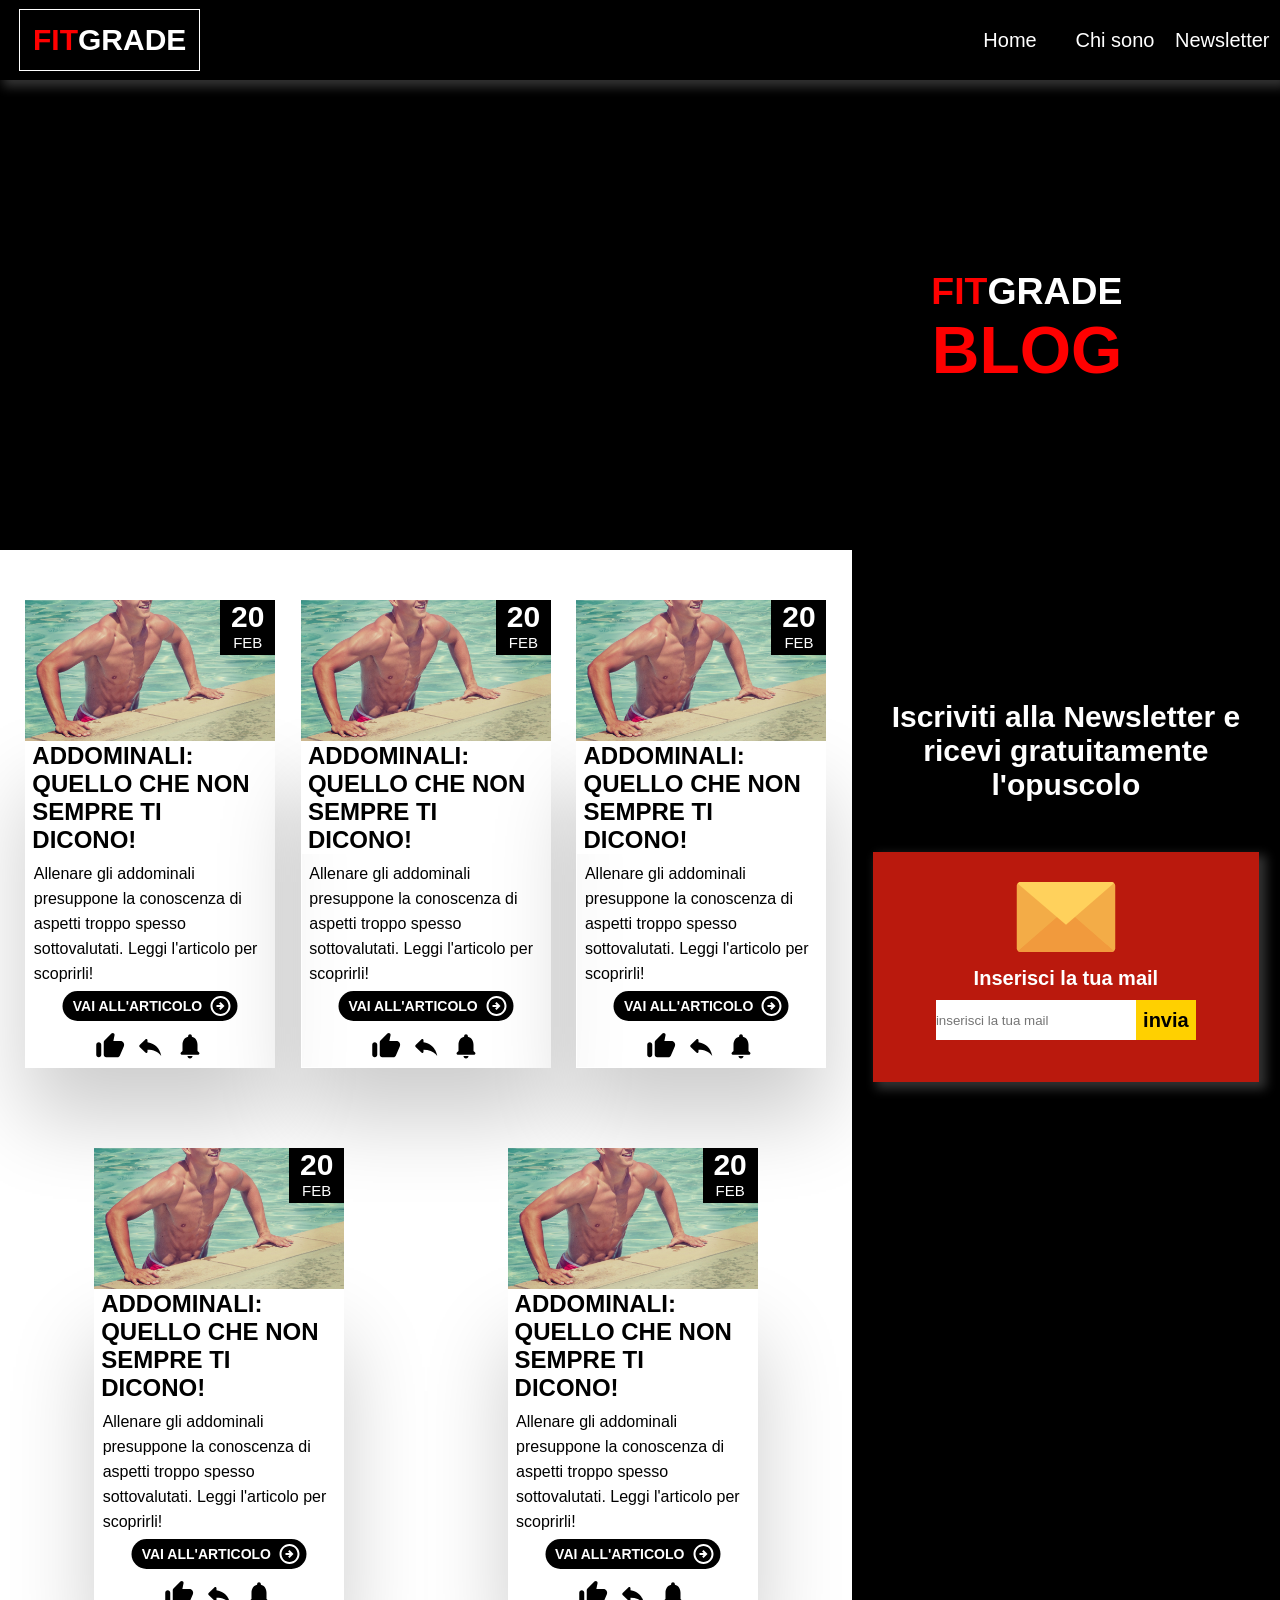
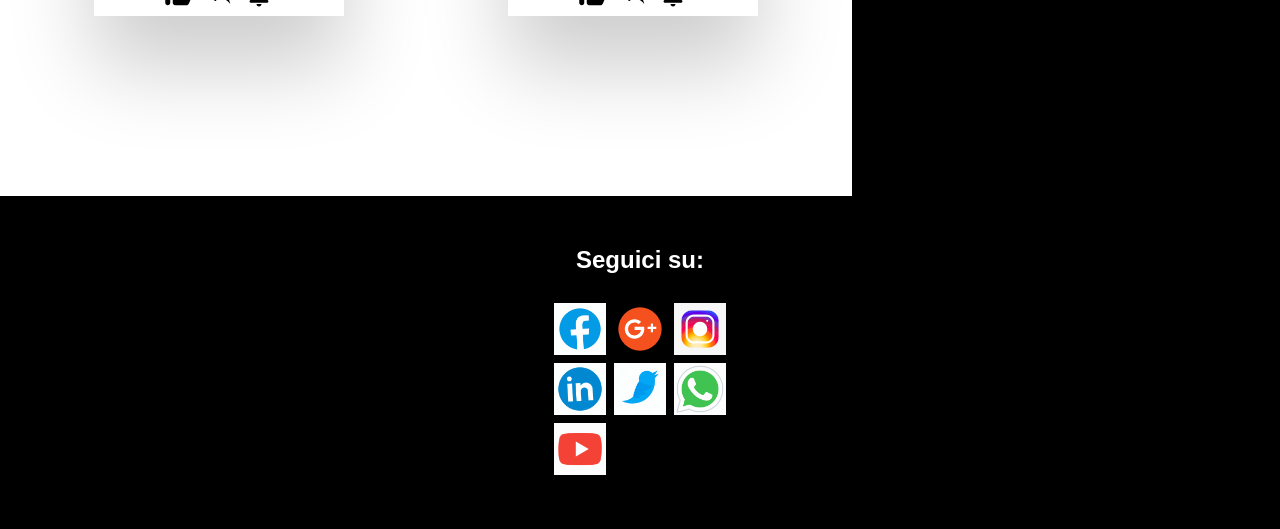
==== commit fa88e65a: "Add files via upload" ====
--- a/index.html
+++ b/index.html
@@ -336,9 +336,10 @@
       <div class="shareIconsDiv">
         <a href="whatsapp://send?text=https://luigi868686.github.io/sito/htmlPages/article1.html" data-action="share/whatsapp/share">        <img src="gif/whatz.gif" class="iconShare whatzup" alt="">
         </a>
+      <a href="https://t.me/share/url?url=${pageUrl}&text=${message}">        <img src="gif/telegram.gif" class="iconShare telegram" alt="">
+</a> 
 
         <img src="gif/fb.gif" class="iconShare fb" alt="">
-        <img src="gif/telegram.gif" class="iconShare telegram" alt="">
         <!-- <img src="gif/gplus.svg" class="iconShare" alt=""> -->
         <!-- <img src="gif/insta.gif" class="iconShare" alt=""> -->
         <!-- <img src="gif/link.gif" class="iconShare" alt="">
@@ -346,6 +347,8 @@
         <!-- <img src="gif/youtube.gif" class="iconShare" alt=""> -->
         <!-- <a href="https://api.whatsapp.com/send?text=YOUR_URL" data-action="share/whatsapp/share">WhatsApp</a> -->
 
+
+
       </div>
       <p class="linkUrl">https://luigi868686.github.io/sito/htmlPages/article1.html</p>
     </div>
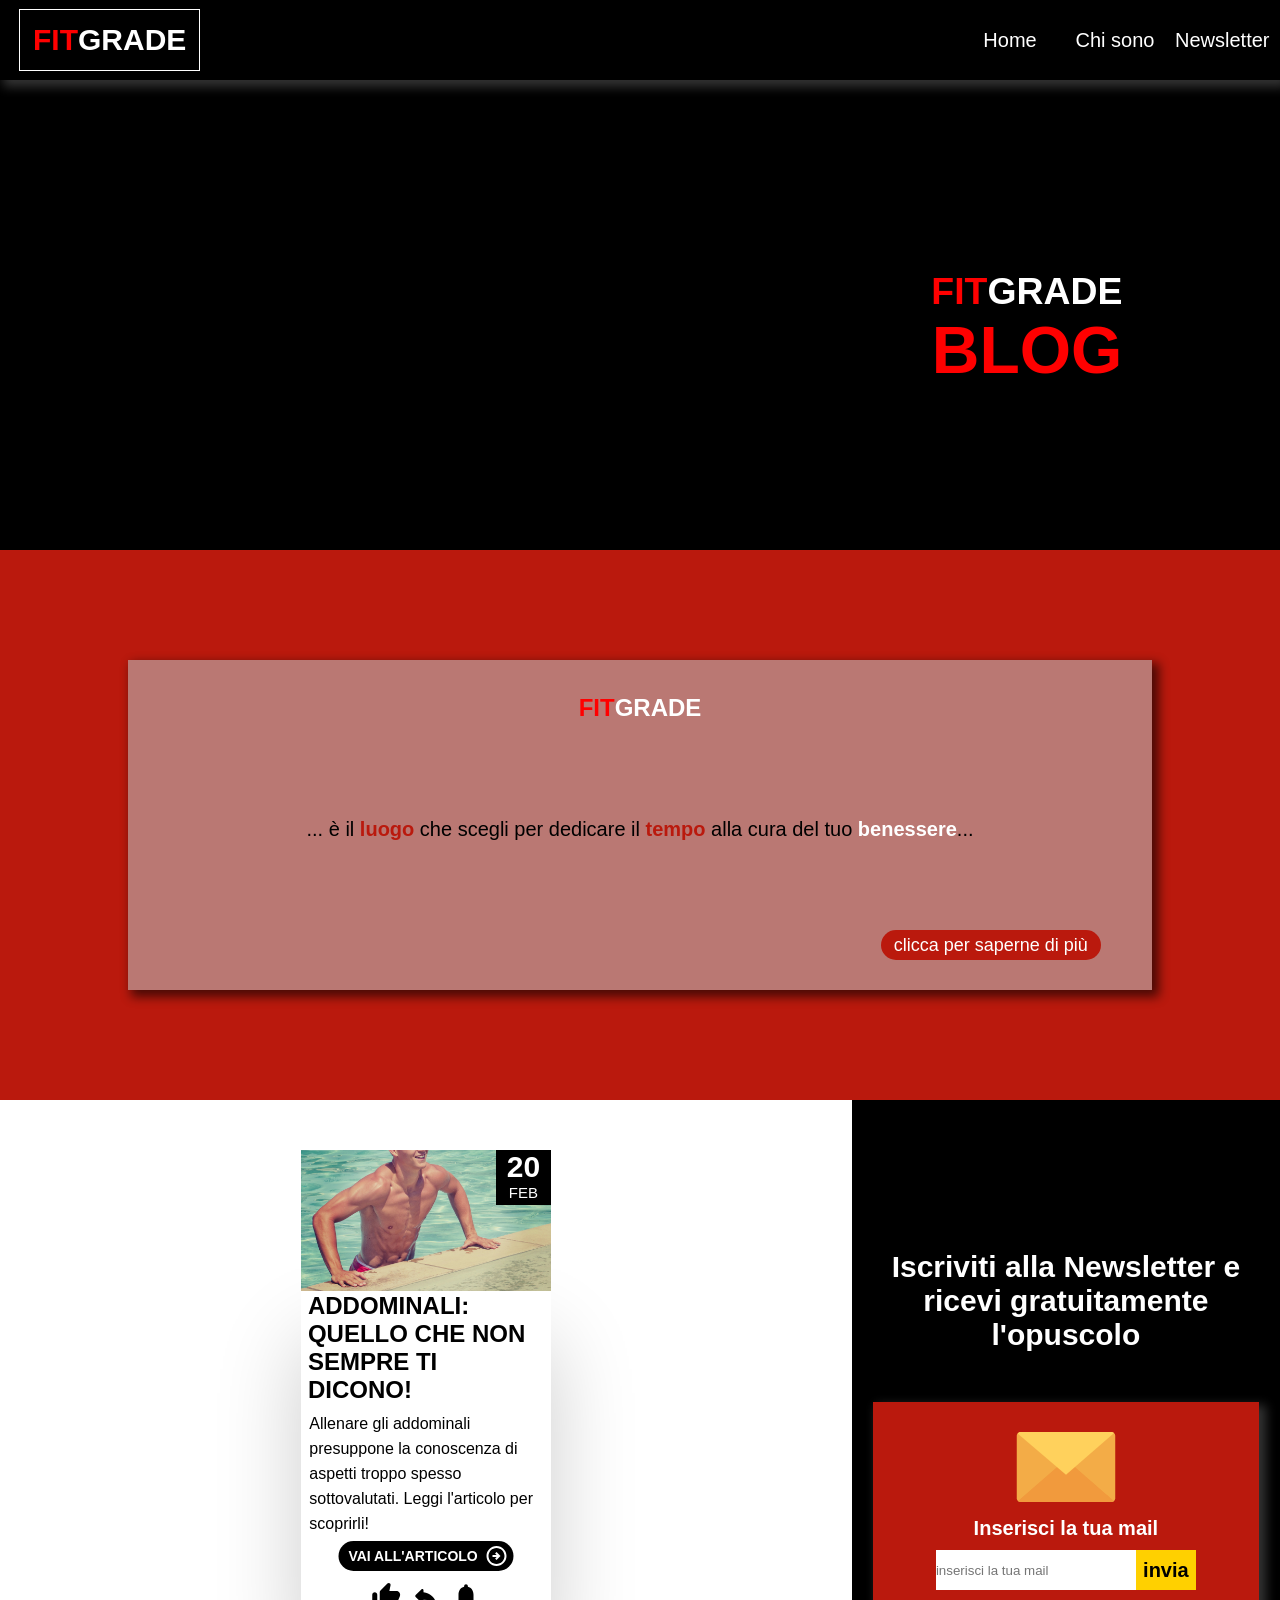
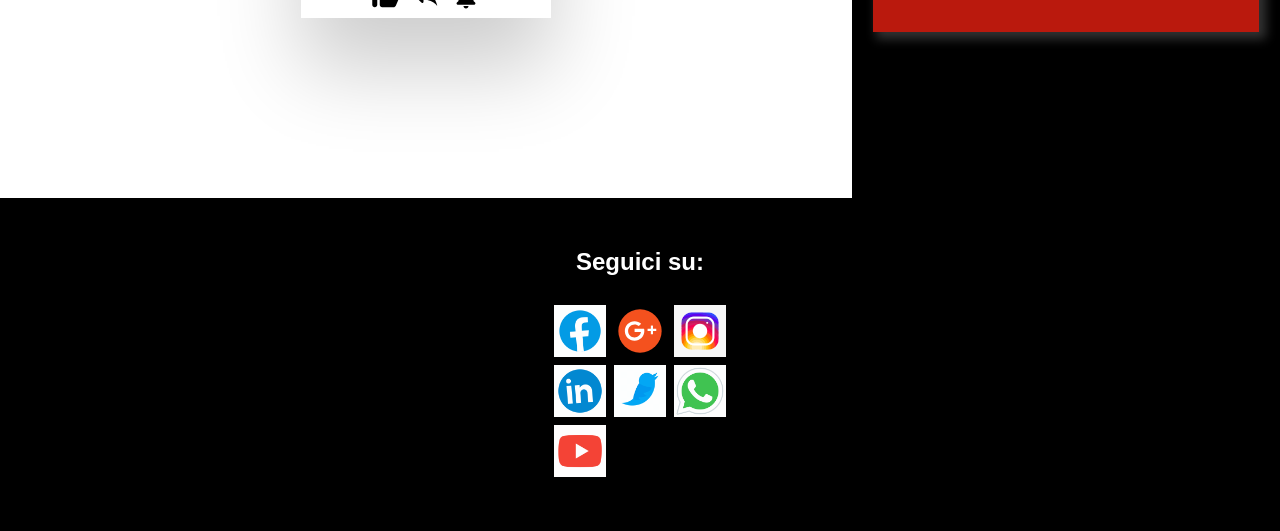
==== commit 01fbc65e: "Add files via upload" ====
--- a/index.html
+++ b/index.html
@@ -8,23 +8,17 @@
     <link rel="stylesheet" href="css/articolo.css">
     <link rel="stylesheet" href="css/menu.css">
     <link rel="stylesheet" href="css/share.css">
-
-
-
-    <meta name="viewport" content="width=device-width, user-scalable=no,
-initial-scale=1.0, minimum-scale=1.0, maximum-scale=1.0">
+    <meta name="viewport" content="width=device-width, user-scalable=no,initial-scale=1.0, minimum-scale=1.0, maximum-scale=1.0">
     <title></title>
-
   </head>
   <body>
     <svg class="goUp" xmlns="http://www.w3.org/2000/svg" height="24px" viewBox="0 0 24 24" width="24px" fill="#000000"><path class="innerUp" d="M0 0h24v24H0V0z" fill="white"/><path d="M12 8l-6 6 1.41 1.41L12 10.83l4.59 4.58L18 14l-6-6z"/></svg>
-
     <nav id="naviga">
       <p id="logo"><span style="color:red;">FIT</span>GRADE</p>
       <div class="menuContainer">
         <ul id="menu">
           <a href="index.html"><li>Home</li></a>
-          <a href="#"><li>Chi sono</li></a>
+          <a href="chiSono.html"><li>Chi sono</li></a>
           <a href="#"><li>Newsletter</li></a>
           <p class="spazioMenu"></p>
         </ul>
@@ -33,331 +27,127 @@
       <svg class="openMenu" xmlns="http://www.w3.org/2000/svg" height="24px" viewBox="0 0 24 24" width="24px" fill="#FFFFFF"><path d="M0 0h24v24H0V0z" fill="none"/><path d="M3 18h18v-2H3v2zm0-5h18v-2H3v2zm0-7v2h18V6H3z"/></svg>
     </nav>
 
+    <div class="imagineContainer">
+    <!-- <img src="images/sfondo.webp" class="imaginehome" alt=""> -->
+      <div class="scrittaHome">FIT<span style="color:white;">GRADE</span><br><strong class="scrittaHome2">BLOG</strong></div>
+    </div>
+    <div class="presentazione">
+      <!-- <img src="images/sfondo.webp" alt=""> -->
+      <div class="presentazioneBlur"></div>
+      <div class="presentazioneOpacity"></div>
+      <div class="presentazioneTesto">
+        <h2><span style="color:red;">FIT</span>GRADE</h2>
+        <p class="presentazioneParagrafo">... è il <strong>luogo</strong> che scegli per dedicare il <strong>tempo</strong> alla cura del tuo <strong class="strongWhite">benessere</strong>...</p>
+        <a href="chiSono.html"><button type="button" name="">clicca per saperne di più</button></a>
+      </div>
+    </div>
 
-<div class="imagineContainer">
-<!-- <img src="images/sfondo.webp" class="imaginehome" alt=""> -->
-
-  <div class="scrittaHome">FIT<span style="color:white;">GRADE</span><br><strong class="scrittaHome2">BLOG</strong></div>
-</div>
-
-    <!-- <div class="contenitoreVideo">
-      <video class="video" autoplay="" muted="" playbackRate ="5s";>
-        <source src="a.mp4"  class="vid">
-      </video>
-      <div class="textVideo">FITNESS4U</div>
-    </div> -->
-
-<div class="totale_bianco">
-  <div class="contenitore_articoli">
-    <div class="articolo contenitore">
-      <div class="">
-        <div class="articoloContenitoreInterno card rgb">
-          <div class="speriamo">
-            <div class="primo">
-              <div class="data">
-                <p class="giorno">20</p>
-                <p class="mese">FEB</p>
-              </div>
-              <div class="divIcone">
-                <svg class="interazioneArticoloIcona round" xmlns="http://www.w3.org/2000/svg" enable-background="new 0 0 24 24" height="24px" viewBox="0 0 24 24" width="24px" fill="#000000"><g><rect fill="none" height="24" width="24" y="0"/></g><g><g><path d="M13.12,2.06L7.58,7.6C7.21,7.97,7,8.48,7,9.01V19c0,1.1,0.9,2,2,2h9c0.8,0,1.52-0.48,1.84-1.21l3.26-7.61 C23.94,10.2,22.49,8,20.34,8h-5.65l0.95-4.58c0.1-0.5-0.05-1.01-0.41-1.37C14.64,1.47,13.7,1.47,13.12,2.06z M3,21 c1.1,0,2-0.9,2-2v-8c0-1.1-0.9-2-2-2s-2,0.9-2,2v8C1,20.1,1.9,21,3,21z"/></g></g></svg>
-                <svg class="interazioneArticoloIcona round share" xmlns="http://www.w3.org/2000/svg" height="24px" viewBox="0 0 24 24" width="24px" fill="#000000"><path d="M0 0h24v24H0V0z" fill="none"/><path d="M18 16.08c-.76 0-1.44.3-1.96.77L8.91 12.7c.05-.23.09-.46.09-.7s-.04-.47-.09-.7l7.05-4.11c.54.5 1.25.81 2.04.81 1.66 0 3-1.34 3-3s-1.34-3-3-3-3 1.34-3 3c0 .24.04.47.09.7L8.04 9.81C7.5 9.31 6.79 9 6 9c-1.66 0-3 1.34-3 3s1.34 3 3 3c.79 0 1.5-.31 2.04-.81l7.12 4.16c-.05.21-.08.43-.08.65 0 1.61 1.31 2.92 2.92 2.92s2.92-1.31 2.92-2.92c0-1.61-1.31-2.92-2.92-2.92zM18 4c.55 0 1 .45 1 1s-.45 1-1 1-1-.45-1-1 .45-1 1-1zM6 13c-.55 0-1-.45-1-1s.45-1 1-1 1 .45 1 1-.45 1-1 1zm12 7.02c-.55 0-1-.45-1-1s.45-1 1-1 1 .45 1 1-.45 1-1 1z"/></svg>
-                <!-- <svg class="interazioneArticoloIcona round"   xmlns="http://www.w3.org/2000/svg" height="24px" viewBox="0 0 24 24" width="24px" fill="#000000"><path d="M0 0h24v24H0V0z" fill="none"/><path d="M12 22c1.1 0 2-.9 2-2h-4c0 1.1.89 2 2 2zm6-6v-5c0-3.07-1.64-5.64-4.5-6.32V4c0-.83-.67-1.5-1.5-1.5s-1.5.67-1.5 1.5v.68C7.63 5.36 6 7.92 6 11v5l-1.29 1.29c-.63.63-.19 1.71.7 1.71h13.17c.89 0 1.34-1.08.71-1.71L18 16z"/></svg> -->
-              </div>
-            </div>
-            <div class="articoloContImg">
-              <img class="articleImg" src="images/addominale.jpg">
-              <div class="articleImg2"></div>
-            </div >
-          </div>
-          <a href="htmlPages/article1.html">
-            <div  class="descrizioneArticolo">
-              <h2>ADDOMINALI: QUELLO CHE NON SEMPRE TI DICONO!</h2>
-              <p class="content scritta">Allenare gli addominali presuppone la conoscenza
-                di aspetti troppo spesso sottovalutati. Leggi l'articolo per scoprirli!
-              </p>
-              <div class="guardami">
-                <a href="htmlPages/article1.html">VAI ALL'ARTICOLO</a>
+    <div class="totale_bianco">
+      <div class="contenitore_articoli">
+        <div class="articolo contenitore">
+          <div class="">
+            <div class="articoloContenitoreInterno card rgb">
+              <div class="speriamo">
+                <div class="primo">
+                  <div class="data">
+                    <p class="giorno">20</p>
+                    <p class="mese">FEB</p>
+                  </div>
+                  <div class="divIcone">
+                    <svg class="interazioneArticoloIcona round" xmlns="http://www.w3.org/2000/svg" enable-background="new 0 0 24 24" height="24px" viewBox="0 0 24 24" width="24px" fill="#000000"><g><rect fill="none" height="24" width="24" y="0"/></g><g><g><path d="M13.12,2.06L7.58,7.6C7.21,7.97,7,8.48,7,9.01V19c0,1.1,0.9,2,2,2h9c0.8,0,1.52-0.48,1.84-1.21l3.26-7.61 C23.94,10.2,22.49,8,20.34,8h-5.65l0.95-4.58c0.1-0.5-0.05-1.01-0.41-1.37C14.64,1.47,13.7,1.47,13.12,2.06z M3,21 c1.1,0,2-0.9,2-2v-8c0-1.1-0.9-2-2-2s-2,0.9-2,2v8C1,20.1,1.9,21,3,21z"/></g></g></svg>
+                    <svg class="interazioneArticoloIcona round share" xmlns="http://www.w3.org/2000/svg" height="24px" viewBox="0 0 24 24" width="24px" fill="#000000"><path d="M0 0h24v24H0V0z" fill="none"/><path d="M18 16.08c-.76 0-1.44.3-1.96.77L8.91 12.7c.05-.23.09-.46.09-.7s-.04-.47-.09-.7l7.05-4.11c.54.5 1.25.81 2.04.81 1.66 0 3-1.34 3-3s-1.34-3-3-3-3 1.34-3 3c0 .24.04.47.09.7L8.04 9.81C7.5 9.31 6.79 9 6 9c-1.66 0-3 1.34-3 3s1.34 3 3 3c.79 0 1.5-.31 2.04-.81l7.12 4.16c-.05.21-.08.43-.08.65 0 1.61 1.31 2.92 2.92 2.92s2.92-1.31 2.92-2.92c0-1.61-1.31-2.92-2.92-2.92zM18 4c.55 0 1 .45 1 1s-.45 1-1 1-1-.45-1-1 .45-1 1-1zM6 13c-.55 0-1-.45-1-1s.45-1 1-1 1 .45 1 1-.45 1-1 1zm12 7.02c-.55 0-1-.45-1-1s.45-1 1-1 1 .45 1 1-.45 1-1 1z"/></svg>
+                    <!-- <svg class="interazioneArticoloIcona round"   xmlns="http://www.w3.org/2000/svg" height="24px" viewBox="0 0 24 24" width="24px" fill="#000000"><path d="M0 0h24v24H0V0z" fill="none"/><path d="M12 22c1.1 0 2-.9 2-2h-4c0 1.1.89 2 2 2zm6-6v-5c0-3.07-1.64-5.64-4.5-6.32V4c0-.83-.67-1.5-1.5-1.5s-1.5.67-1.5 1.5v.68C7.63 5.36 6 7.92 6 11v5l-1.29 1.29c-.63.63-.19 1.71.7 1.71h13.17c.89 0 1.34-1.08.71-1.71L18 16z"/></svg> -->
+                  </div>
+                </div>
+                <div class="articoloContImg">
+                  <img class="articleImg" src="images/addominale.jpg">
+                  <div class="articleImg2"></div>
+                </div >
               </div>
               <a href="htmlPages/article1.html">
-                <div class="sfondoLeggiArticolo">
-                  <svg class="leggiArticolo" xmlns="http://www.w3.org/2000/svg" enable-background="new 0 0 24 24" height="30px" viewBox="0 0 24 24" width="30px" fill="white" ><g><rect fill="none" height="24" width="24"/></g><g><path d="M22,12c0-5.52-4.48-10-10-10C6.48,2,2,6.48,2,12s4.48,10,10,10C17.52,22,22,17.52,22,12z M4,12c0-4.42,3.58-8,8-8 c4.42,0,8,3.58,8,8s-3.58,8-8,8C7.58,20,4,16.42,4,12z M16,12l-4,4l-1.41-1.41L12.17,13H8v-2h4.17l-1.59-1.59L12,8L16,12z"/></g></svg>
+                <div  class="descrizioneArticolo">
+                  <h2>ADDOMINALI: QUELLO CHE NON SEMPRE TI DICONO!</h2>
+                  <p class="content scritta">Allenare gli addominali presuppone la conoscenza
+                    di aspetti troppo spesso sottovalutati. Leggi l'articolo per scoprirli!
+                  </p>
+                  <div class="guardami">
+                    <a href="htmlPages/article1.html">VAI ALL'ARTICOLO</a>
+                  </div>
+                  <a href="htmlPages/article1.html">
+                    <div class="sfondoLeggiArticolo">
+                      <svg class="leggiArticolo" xmlns="http://www.w3.org/2000/svg" enable-background="new 0 0 24 24" height="30px" viewBox="0 0 24 24" width="30px" fill="white" ><g><rect fill="none" height="24" width="24"/></g><g><path d="M22,12c0-5.52-4.48-10-10-10C6.48,2,2,6.48,2,12s4.48,10,10,10C17.52,22,22,17.52,22,12z M4,12c0-4.42,3.58-8,8-8 c4.42,0,8,3.58,8,8s-3.58,8-8,8C7.58,20,4,16.42,4,12z M16,12l-4,4l-1.41-1.41L12.17,13H8v-2h4.17l-1.59-1.59L12,8L16,12z"/></g></svg>
+                    </div>
+                  </a>
+                  <div class="interazioneArticolo">
+                    <svg class="interazioneArticoloIcona round" xmlns="http://www.w3.org/2000/svg" enable-background="new 0 0 24 24" height="24px" viewBox="0 0 24 24" width="24px" fill="#000000"><g><rect fill="none" height="24" width="24" y="0"/></g><g><g><path d="M13.12,2.06L7.58,7.6C7.21,7.97,7,8.48,7,9.01V19c0,1.1,0.9,2,2,2h9c0.8,0,1.52-0.48,1.84-1.21l3.26-7.61 C23.94,10.2,22.49,8,20.34,8h-5.65l0.95-4.58c0.1-0.5-0.05-1.01-0.41-1.37C14.64,1.47,13.7,1.47,13.12,2.06z M3,21 c1.1,0,2-0.9,2-2v-8c0-1.1-0.9-2-2-2s-2,0.9-2,2v8C1,20.1,1.9,21,3,21z"/></g></g></svg>
+                    <svg class="interazioneArticoloIcona round" xmlns="http://www.w3.org/2000/svg" height="24px" viewBox="0 0 24 24" width="24px" fill="#000000"><path d="M0 0h24v24H0V0z" fill="none"/><path d="M10 9V7.41c0-.89-1.08-1.34-1.71-.71L3.7 11.29c-.39.39-.39 1.02 0 1.41l4.59 4.59c.63.63 1.71.19 1.71-.7V14.9c5 0 8.5 1.6 11 5.1-1-5-4-10-11-11z"/></svg>
+                    <svg class="interazioneArticoloIcona round"   xmlns="http://www.w3.org/2000/svg" height="24px" viewBox="0 0 24 24" width="24px" fill="#000000"><path d="M0 0h24v24H0V0z" fill="none"/><path d="M12 22c1.1 0 2-.9 2-2h-4c0 1.1.89 2 2 2zm6-6v-5c0-3.07-1.64-5.64-4.5-6.32V4c0-.83-.67-1.5-1.5-1.5s-1.5.67-1.5 1.5v.68C7.63 5.36 6 7.92 6 11v5l-1.29 1.29c-.63.63-.19 1.71.7 1.71h13.17c.89 0 1.34-1.08.71-1.71L18 16z"/></svg>
+                  </div>
                 </div>
               </a>
-              <div class="interazioneArticolo">
-                <svg class="interazioneArticoloIcona round" xmlns="http://www.w3.org/2000/svg" enable-background="new 0 0 24 24" height="24px" viewBox="0 0 24 24" width="24px" fill="#000000"><g><rect fill="none" height="24" width="24" y="0"/></g><g><g><path d="M13.12,2.06L7.58,7.6C7.21,7.97,7,8.48,7,9.01V19c0,1.1,0.9,2,2,2h9c0.8,0,1.52-0.48,1.84-1.21l3.26-7.61 C23.94,10.2,22.49,8,20.34,8h-5.65l0.95-4.58c0.1-0.5-0.05-1.01-0.41-1.37C14.64,1.47,13.7,1.47,13.12,2.06z M3,21 c1.1,0,2-0.9,2-2v-8c0-1.1-0.9-2-2-2s-2,0.9-2,2v8C1,20.1,1.9,21,3,21z"/></g></g></svg>
-                <svg class="interazioneArticoloIcona round" xmlns="http://www.w3.org/2000/svg" height="24px" viewBox="0 0 24 24" width="24px" fill="#000000"><path d="M0 0h24v24H0V0z" fill="none"/><path d="M10 9V7.41c0-.89-1.08-1.34-1.71-.71L3.7 11.29c-.39.39-.39 1.02 0 1.41l4.59 4.59c.63.63 1.71.19 1.71-.7V14.9c5 0 8.5 1.6 11 5.1-1-5-4-10-11-11z"/></svg>
-                <svg class="interazioneArticoloIcona round"   xmlns="http://www.w3.org/2000/svg" height="24px" viewBox="0 0 24 24" width="24px" fill="#000000"><path d="M0 0h24v24H0V0z" fill="none"/><path d="M12 22c1.1 0 2-.9 2-2h-4c0 1.1.89 2 2 2zm6-6v-5c0-3.07-1.64-5.64-4.5-6.32V4c0-.83-.67-1.5-1.5-1.5s-1.5.67-1.5 1.5v.68C7.63 5.36 6 7.92 6 11v5l-1.29 1.29c-.63.63-.19 1.71.7 1.71h13.17c.89 0 1.34-1.08.71-1.71L18 16z"/></svg>
-              </div>
+            <!--fine articoloContenitoreInterno card rgb -->
             </div>
-          </a>
-      <!--fine articoloContenitoreInterno card rgb -->
+          <!--fine class="" -->
+          </div>
+        <!--fine articolo contenitore -->
         </div>
-      <!--fine class="" -->
+      <!--fine contenitore_articoli -->
+      </div>
+
+      <form method="post" onsubmit="sendEmail(); reset(); return false;" class="contattami" action="index.html" method="post">
+        <div class="insideContattami">
+          <h1 class="testo1Contattati">Iscriviti alla Newsletter e ricevi gratuitamente l'opuscolo</h1>
+          <section class="emailSection">
+            <img src="svg/form/mail.svg" class="emailIcon" alt="">
+            <p class="testoInserisci" >Inserisci la tua mail</p>
+            <div class="mailContainer">
+            <div class="mailDiv">
+              <input type="email" class="emailUser" name="" value="" placeholder="inserisci la tua mail">
+              <div class="emailSubmit" >invia</div>
+            </div>
+            </div>
+          </section>
+        </div>
+      </form>
+    <!-- fine totale_bianco -->
+    </div>
+
+    <div class="last">
+      <div class="scrittaSocial">Seguici su:</div>
+      <!-- class="icon" -->
+      <div class="contattiSocial">
+        <img src="gif/fb.gif" class="icon" alt="">
+        <img src="gif/gplus.svg" class="icon" alt="">
+        <img src="gif/insta.gif" class="icon" alt="">
+        <img src="gif/link.gif" class="icon" alt="">
+        <img src="gif/twit.gif" class="icon" alt="">
+        <img src="gif/whatz.gif" class="icon" alt="">
+        <img src="gif/youtube.gif" class="icon" alt="">
       </div>
     </div>
-    <!--fine articolo contenitore -->
 
-    <div class="articolo contenitore">
-      <div class="">
-        <div class="articoloContenitoreInterno card rgb">
-          <div class="speriamo">
-            <div class="primo">
-              <div class="data">
-                <p class="giorno">20</p>
-                <p class="mese">FEB</p>
-              </div>
-              <div class="divIcone">
-                <svg class="interazioneArticoloIcona round" xmlns="http://www.w3.org/2000/svg" enable-background="new 0 0 24 24" height="24px" viewBox="0 0 24 24" width="24px" fill="#000000"><g><rect fill="none" height="24" width="24" y="0"/></g><g><g><path d="M13.12,2.06L7.58,7.6C7.21,7.97,7,8.48,7,9.01V19c0,1.1,0.9,2,2,2h9c0.8,0,1.52-0.48,1.84-1.21l3.26-7.61 C23.94,10.2,22.49,8,20.34,8h-5.65l0.95-4.58c0.1-0.5-0.05-1.01-0.41-1.37C14.64,1.47,13.7,1.47,13.12,2.06z M3,21 c1.1,0,2-0.9,2-2v-8c0-1.1-0.9-2-2-2s-2,0.9-2,2v8C1,20.1,1.9,21,3,21z"/></g></g></svg>
-                <svg class="interazioneArticoloIcona round" xmlns="http://www.w3.org/2000/svg" height="24px" viewBox="0 0 24 24" width="24px" fill="#000000"><path d="M0 0h24v24H0V0z" fill="none"/><path d="M10 9V7.41c0-.89-1.08-1.34-1.71-.71L3.7 11.29c-.39.39-.39 1.02 0 1.41l4.59 4.59c.63.63 1.71.19 1.71-.7V14.9c5 0 8.5 1.6 11 5.1-1-5-4-10-11-11z"/></svg>
-                <svg class="interazioneArticoloIcona round"   xmlns="http://www.w3.org/2000/svg" height="24px" viewBox="0 0 24 24" width="24px" fill="#000000"><path d="M0 0h24v24H0V0z" fill="none"/><path d="M12 22c1.1 0 2-.9 2-2h-4c0 1.1.89 2 2 2zm6-6v-5c0-3.07-1.64-5.64-4.5-6.32V4c0-.83-.67-1.5-1.5-1.5s-1.5.67-1.5 1.5v.68C7.63 5.36 6 7.92 6 11v5l-1.29 1.29c-.63.63-.19 1.71.7 1.71h13.17c.89 0 1.34-1.08.71-1.71L18 16z"/></svg>
-              </div>
-            </div>
-            <div class="articoloContImg">
-              <img class="articleImg" src="images/addominale.jpg">
-              <div class="articleImg2"></div>
-            </div >
+    <div class="shareAll">
+      <div class="sharePage"></div>
+      <div class="shareMeDiv">
+        <svg class="closeShare" xmlns="http://www.w3.org/2000/svg" height="24px" viewBox="0 0 24 24" width="24px" fill="#FFFFFF"><path d="M0 0h24v24H0V0z" fill="none"/><path d="M19 6.41L17.59 5 12 10.59 6.41 5 5 6.41 10.59 12 5 17.59 6.41 19 12 13.41 17.59 19 19 17.59 13.41 12 19 6.41z"/></svg>
+        <div class="shareIconsDiv">
+          <a href="whatsapp://send?text=https://luigi868686.github.io/sito/htmlPages/article1.html" data-action="share/whatsapp/share">
+            <img src="gif/whatz.gif" class="iconShare whatzup" alt="">
+          </a>
+          <a href="https://t.me/share/url?url=https://luigi868686.github.io/sito/htmlPages/article1.html&text">
+            <img src="gif/telegram.gif" class="iconShare telegram" alt="">
+          </a>
+          <img src="gif/fb.gif" class="iconShare fb" alt="">
+          <div class="fb-share-button iconShare fb"
+          data-href="https://www.your-domain.com/your-page.html"
+          data-layout="button_count">
           </div>
-          <a href="htmlPages/article1.html">
-            <div  class="descrizioneArticolo">
-              <h2>ADDOMINALI: QUELLO CHE NON SEMPRE TI DICONO!</h2>
-              <p class="content scritta">Allenare gli addominali presuppone la conoscenza
-                di aspetti troppo spesso sottovalutati. Leggi l'articolo per scoprirli!
-              </p>
-              <div class="guardami">
-                <a href="htmlPages/article1.html">VAI ALL'ARTICOLO</a>
-              </div>
-              <a href="htmlPages/article1.html">
-                <div class="sfondoLeggiArticolo">
-                  <svg class="leggiArticolo" xmlns="http://www.w3.org/2000/svg" enable-background="new 0 0 24 24" height="30px" viewBox="0 0 24 24" width="30px" fill="white" ><g><rect fill="none" height="24" width="24"/></g><g><path d="M22,12c0-5.52-4.48-10-10-10C6.48,2,2,6.48,2,12s4.48,10,10,10C17.52,22,22,17.52,22,12z M4,12c0-4.42,3.58-8,8-8 c4.42,0,8,3.58,8,8s-3.58,8-8,8C7.58,20,4,16.42,4,12z M16,12l-4,4l-1.41-1.41L12.17,13H8v-2h4.17l-1.59-1.59L12,8L16,12z"/></g></svg>
-                </div>
-              </a>
-              <div class="interazioneArticolo">
-                <svg class="interazioneArticoloIcona round" xmlns="http://www.w3.org/2000/svg" enable-background="new 0 0 24 24" height="24px" viewBox="0 0 24 24" width="24px" fill="#000000"><g><rect fill="none" height="24" width="24" y="0"/></g><g><g><path d="M13.12,2.06L7.58,7.6C7.21,7.97,7,8.48,7,9.01V19c0,1.1,0.9,2,2,2h9c0.8,0,1.52-0.48,1.84-1.21l3.26-7.61 C23.94,10.2,22.49,8,20.34,8h-5.65l0.95-4.58c0.1-0.5-0.05-1.01-0.41-1.37C14.64,1.47,13.7,1.47,13.12,2.06z M3,21 c1.1,0,2-0.9,2-2v-8c0-1.1-0.9-2-2-2s-2,0.9-2,2v8C1,20.1,1.9,21,3,21z"/></g></g></svg>
-                <svg class="interazioneArticoloIcona round" xmlns="http://www.w3.org/2000/svg" height="24px" viewBox="0 0 24 24" width="24px" fill="#000000"><path d="M0 0h24v24H0V0z" fill="none"/><path d="M10 9V7.41c0-.89-1.08-1.34-1.71-.71L3.7 11.29c-.39.39-.39 1.02 0 1.41l4.59 4.59c.63.63 1.71.19 1.71-.7V14.9c5 0 8.5 1.6 11 5.1-1-5-4-10-11-11z"/></svg>
-                <svg class="interazioneArticoloIcona round"   xmlns="http://www.w3.org/2000/svg" height="24px" viewBox="0 0 24 24" width="24px" fill="#000000"><path d="M0 0h24v24H0V0z" fill="none"/><path d="M12 22c1.1 0 2-.9 2-2h-4c0 1.1.89 2 2 2zm6-6v-5c0-3.07-1.64-5.64-4.5-6.32V4c0-.83-.67-1.5-1.5-1.5s-1.5.67-1.5 1.5v.68C7.63 5.36 6 7.92 6 11v5l-1.29 1.29c-.63.63-.19 1.71.7 1.71h13.17c.89 0 1.34-1.08.71-1.71L18 16z"/></svg>
-              </div>
-            </div>
-          </a>
-      <!--fine articoloContenitoreInterno card rgb -->
         </div>
-      <!--fine class="" -->
+        <p class="linkUrl">https://luigi868686.github.io/sito/htmlPages/article1.html</p>
       </div>
     </div>
-    <!--fine articolo contenitore -->
 
-    <div class="articolo contenitore">
-      <div class="">
-        <div class="articoloContenitoreInterno card rgb">
-          <div class="speriamo">
-            <div class="primo">
-              <div class="data">
-                <p class="giorno">20</p>
-                <p class="mese">FEB</p>
-              </div>
-              <div class="divIcone">
-                <svg class="interazioneArticoloIcona round" xmlns="http://www.w3.org/2000/svg" enable-background="new 0 0 24 24" height="24px" viewBox="0 0 24 24" width="24px" fill="#000000"><g><rect fill="none" height="24" width="24" y="0"/></g><g><g><path d="M13.12,2.06L7.58,7.6C7.21,7.97,7,8.48,7,9.01V19c0,1.1,0.9,2,2,2h9c0.8,0,1.52-0.48,1.84-1.21l3.26-7.61 C23.94,10.2,22.49,8,20.34,8h-5.65l0.95-4.58c0.1-0.5-0.05-1.01-0.41-1.37C14.64,1.47,13.7,1.47,13.12,2.06z M3,21 c1.1,0,2-0.9,2-2v-8c0-1.1-0.9-2-2-2s-2,0.9-2,2v8C1,20.1,1.9,21,3,21z"/></g></g></svg>
-                <svg class="interazioneArticoloIcona round" xmlns="http://www.w3.org/2000/svg" height="24px" viewBox="0 0 24 24" width="24px" fill="#000000"><path d="M0 0h24v24H0V0z" fill="none"/><path d="M10 9V7.41c0-.89-1.08-1.34-1.71-.71L3.7 11.29c-.39.39-.39 1.02 0 1.41l4.59 4.59c.63.63 1.71.19 1.71-.7V14.9c5 0 8.5 1.6 11 5.1-1-5-4-10-11-11z"/></svg>
-                <svg class="interazioneArticoloIcona round"   xmlns="http://www.w3.org/2000/svg" height="24px" viewBox="0 0 24 24" width="24px" fill="#000000"><path d="M0 0h24v24H0V0z" fill="none"/><path d="M12 22c1.1 0 2-.9 2-2h-4c0 1.1.89 2 2 2zm6-6v-5c0-3.07-1.64-5.64-4.5-6.32V4c0-.83-.67-1.5-1.5-1.5s-1.5.67-1.5 1.5v.68C7.63 5.36 6 7.92 6 11v5l-1.29 1.29c-.63.63-.19 1.71.7 1.71h13.17c.89 0 1.34-1.08.71-1.71L18 16z"/></svg>
-              </div>
-            </div>
-            <div class="articoloContImg">
-              <img class="articleImg" src="images/addominale.jpg">
-              <div class="articleImg2"></div>
-            </div >
-          </div>
-          <a href="htmlPages/article1.html">
-            <div  class="descrizioneArticolo">
-              <h2>ADDOMINALI: QUELLO CHE NON SEMPRE TI DICONO!</h2>
-              <p class="content scritta">Allenare gli addominali presuppone la conoscenza
-                di aspetti troppo spesso sottovalutati. Leggi l'articolo per scoprirli!
-              </p>
-              <div class="guardami">
-                <a href="htmlPages/article1.html">VAI ALL'ARTICOLO</a>
-              </div>
-              <a href="htmlPages/article1.html">
-                <div class="sfondoLeggiArticolo">
-                  <svg class="leggiArticolo" xmlns="http://www.w3.org/2000/svg" enable-background="new 0 0 24 24" height="30px" viewBox="0 0 24 24" width="30px" fill="white" ><g><rect fill="none" height="24" width="24"/></g><g><path d="M22,12c0-5.52-4.48-10-10-10C6.48,2,2,6.48,2,12s4.48,10,10,10C17.52,22,22,17.52,22,12z M4,12c0-4.42,3.58-8,8-8 c4.42,0,8,3.58,8,8s-3.58,8-8,8C7.58,20,4,16.42,4,12z M16,12l-4,4l-1.41-1.41L12.17,13H8v-2h4.17l-1.59-1.59L12,8L16,12z"/></g></svg>
-                </div>
-              </a>
-              <div class="interazioneArticolo">
-                <svg class="interazioneArticoloIcona round" xmlns="http://www.w3.org/2000/svg" enable-background="new 0 0 24 24" height="24px" viewBox="0 0 24 24" width="24px" fill="#000000"><g><rect fill="none" height="24" width="24" y="0"/></g><g><g><path d="M13.12,2.06L7.58,7.6C7.21,7.97,7,8.48,7,9.01V19c0,1.1,0.9,2,2,2h9c0.8,0,1.52-0.48,1.84-1.21l3.26-7.61 C23.94,10.2,22.49,8,20.34,8h-5.65l0.95-4.58c0.1-0.5-0.05-1.01-0.41-1.37C14.64,1.47,13.7,1.47,13.12,2.06z M3,21 c1.1,0,2-0.9,2-2v-8c0-1.1-0.9-2-2-2s-2,0.9-2,2v8C1,20.1,1.9,21,3,21z"/></g></g></svg>
-                <svg class="interazioneArticoloIcona round" xmlns="http://www.w3.org/2000/svg" height="24px" viewBox="0 0 24 24" width="24px" fill="#000000"><path d="M0 0h24v24H0V0z" fill="none"/><path d="M10 9V7.41c0-.89-1.08-1.34-1.71-.71L3.7 11.29c-.39.39-.39 1.02 0 1.41l4.59 4.59c.63.63 1.71.19 1.71-.7V14.9c5 0 8.5 1.6 11 5.1-1-5-4-10-11-11z"/></svg>
-                <svg class="interazioneArticoloIcona round"   xmlns="http://www.w3.org/2000/svg" height="24px" viewBox="0 0 24 24" width="24px" fill="#000000"><path d="M0 0h24v24H0V0z" fill="none"/><path d="M12 22c1.1 0 2-.9 2-2h-4c0 1.1.89 2 2 2zm6-6v-5c0-3.07-1.64-5.64-4.5-6.32V4c0-.83-.67-1.5-1.5-1.5s-1.5.67-1.5 1.5v.68C7.63 5.36 6 7.92 6 11v5l-1.29 1.29c-.63.63-.19 1.71.7 1.71h13.17c.89 0 1.34-1.08.71-1.71L18 16z"/></svg>
-              </div>
-            </div>
-          </a>
-      <!--fine articoloContenitoreInterno card rgb -->
-        </div>
-      <!--fine class="" -->
-      </div>
-    </div>
-    <!--fine articolo contenitore -->
-
-    <div class="articolo contenitore">
-      <div class="">
-        <div class="articoloContenitoreInterno card rgb">
-          <div class="speriamo">
-            <div class="primo">
-              <div class="data">
-                <p class="giorno">20</p>
-                <p class="mese">FEB</p>
-              </div>
-              <div class="divIcone">
-                <svg class="interazioneArticoloIcona round" xmlns="http://www.w3.org/2000/svg" enable-background="new 0 0 24 24" height="24px" viewBox="0 0 24 24" width="24px" fill="#000000"><g><rect fill="none" height="24" width="24" y="0"/></g><g><g><path d="M13.12,2.06L7.58,7.6C7.21,7.97,7,8.48,7,9.01V19c0,1.1,0.9,2,2,2h9c0.8,0,1.52-0.48,1.84-1.21l3.26-7.61 C23.94,10.2,22.49,8,20.34,8h-5.65l0.95-4.58c0.1-0.5-0.05-1.01-0.41-1.37C14.64,1.47,13.7,1.47,13.12,2.06z M3,21 c1.1,0,2-0.9,2-2v-8c0-1.1-0.9-2-2-2s-2,0.9-2,2v8C1,20.1,1.9,21,3,21z"/></g></g></svg>
-                <svg class="interazioneArticoloIcona round" xmlns="http://www.w3.org/2000/svg" height="24px" viewBox="0 0 24 24" width="24px" fill="#000000"><path d="M0 0h24v24H0V0z" fill="none"/><path d="M10 9V7.41c0-.89-1.08-1.34-1.71-.71L3.7 11.29c-.39.39-.39 1.02 0 1.41l4.59 4.59c.63.63 1.71.19 1.71-.7V14.9c5 0 8.5 1.6 11 5.1-1-5-4-10-11-11z"/></svg>
-                <svg class="interazioneArticoloIcona round"   xmlns="http://www.w3.org/2000/svg" height="24px" viewBox="0 0 24 24" width="24px" fill="#000000"><path d="M0 0h24v24H0V0z" fill="none"/><path d="M12 22c1.1 0 2-.9 2-2h-4c0 1.1.89 2 2 2zm6-6v-5c0-3.07-1.64-5.64-4.5-6.32V4c0-.83-.67-1.5-1.5-1.5s-1.5.67-1.5 1.5v.68C7.63 5.36 6 7.92 6 11v5l-1.29 1.29c-.63.63-.19 1.71.7 1.71h13.17c.89 0 1.34-1.08.71-1.71L18 16z"/></svg>
-              </div>
-            </div>
-            <div class="articoloContImg">
-              <img class="articleImg" src="images/addominale.jpg">
-              <div class="articleImg2"></div>
-            </div >
-          </div>
-          <a href="htmlPages/article1.html">
-            <div  class="descrizioneArticolo">
-              <h2>ADDOMINALI: QUELLO CHE NON SEMPRE TI DICONO!</h2>
-              <p class="content scritta">Allenare gli addominali presuppone la conoscenza
-                di aspetti troppo spesso sottovalutati. Leggi l'articolo per scoprirli!
-              </p>
-              <div class="guardami">
-                <a href="htmlPages/article1.html">VAI ALL'ARTICOLO</a>
-              </div>
-              <a href="htmlPages/article1.html">
-                <div class="sfondoLeggiArticolo">
-                  <svg class="leggiArticolo" xmlns="http://www.w3.org/2000/svg" enable-background="new 0 0 24 24" height="30px" viewBox="0 0 24 24" width="30px" fill="white" ><g><rect fill="none" height="24" width="24"/></g><g><path d="M22,12c0-5.52-4.48-10-10-10C6.48,2,2,6.48,2,12s4.48,10,10,10C17.52,22,22,17.52,22,12z M4,12c0-4.42,3.58-8,8-8 c4.42,0,8,3.58,8,8s-3.58,8-8,8C7.58,20,4,16.42,4,12z M16,12l-4,4l-1.41-1.41L12.17,13H8v-2h4.17l-1.59-1.59L12,8L16,12z"/></g></svg>
-                </div>
-              </a>
-              <div class="interazioneArticolo">
-                <svg class="interazioneArticoloIcona round" xmlns="http://www.w3.org/2000/svg" enable-background="new 0 0 24 24" height="24px" viewBox="0 0 24 24" width="24px" fill="#000000"><g><rect fill="none" height="24" width="24" y="0"/></g><g><g><path d="M13.12,2.06L7.58,7.6C7.21,7.97,7,8.48,7,9.01V19c0,1.1,0.9,2,2,2h9c0.8,0,1.52-0.48,1.84-1.21l3.26-7.61 C23.94,10.2,22.49,8,20.34,8h-5.65l0.95-4.58c0.1-0.5-0.05-1.01-0.41-1.37C14.64,1.47,13.7,1.47,13.12,2.06z M3,21 c1.1,0,2-0.9,2-2v-8c0-1.1-0.9-2-2-2s-2,0.9-2,2v8C1,20.1,1.9,21,3,21z"/></g></g></svg>
-                <svg class="interazioneArticoloIcona round" xmlns="http://www.w3.org/2000/svg" height="24px" viewBox="0 0 24 24" width="24px" fill="#000000"><path d="M0 0h24v24H0V0z" fill="none"/><path d="M10 9V7.41c0-.89-1.08-1.34-1.71-.71L3.7 11.29c-.39.39-.39 1.02 0 1.41l4.59 4.59c.63.63 1.71.19 1.71-.7V14.9c5 0 8.5 1.6 11 5.1-1-5-4-10-11-11z"/></svg>
-                <svg class="interazioneArticoloIcona round"   xmlns="http://www.w3.org/2000/svg" height="24px" viewBox="0 0 24 24" width="24px" fill="#000000"><path d="M0 0h24v24H0V0z" fill="none"/><path d="M12 22c1.1 0 2-.9 2-2h-4c0 1.1.89 2 2 2zm6-6v-5c0-3.07-1.64-5.64-4.5-6.32V4c0-.83-.67-1.5-1.5-1.5s-1.5.67-1.5 1.5v.68C7.63 5.36 6 7.92 6 11v5l-1.29 1.29c-.63.63-.19 1.71.7 1.71h13.17c.89 0 1.34-1.08.71-1.71L18 16z"/></svg>
-              </div>
-            </div>
-          </a>
-      <!--fine articoloContenitoreInterno card rgb -->
-        </div>
-      <!--fine class="" -->
-      </div>
-    </div>
-    <!--fine articolo contenitore -->
-
-
-    <div class="articolo contenitore">
-      <div class="">
-        <div class="articoloContenitoreInterno card rgb">
-          <div class="speriamo">
-            <div class="primo">
-              <div class="data">
-                <p class="giorno">20</p>
-                <p class="mese">FEB</p>
-              </div>
-              <div class="divIcone">
-                <svg class="interazioneArticoloIcona round" xmlns="http://www.w3.org/2000/svg" enable-background="new 0 0 24 24" height="24px" viewBox="0 0 24 24" width="24px" fill="#000000"><g><rect fill="none" height="24" width="24" y="0"/></g><g><g><path d="M13.12,2.06L7.58,7.6C7.21,7.97,7,8.48,7,9.01V19c0,1.1,0.9,2,2,2h9c0.8,0,1.52-0.48,1.84-1.21l3.26-7.61 C23.94,10.2,22.49,8,20.34,8h-5.65l0.95-4.58c0.1-0.5-0.05-1.01-0.41-1.37C14.64,1.47,13.7,1.47,13.12,2.06z M3,21 c1.1,0,2-0.9,2-2v-8c0-1.1-0.9-2-2-2s-2,0.9-2,2v8C1,20.1,1.9,21,3,21z"/></g></g></svg>
-                <svg class="interazioneArticoloIcona round" xmlns="http://www.w3.org/2000/svg" height="24px" viewBox="0 0 24 24" width="24px" fill="#000000"><path d="M0 0h24v24H0V0z" fill="none"/><path d="M10 9V7.41c0-.89-1.08-1.34-1.71-.71L3.7 11.29c-.39.39-.39 1.02 0 1.41l4.59 4.59c.63.63 1.71.19 1.71-.7V14.9c5 0 8.5 1.6 11 5.1-1-5-4-10-11-11z"/></svg>
-                <svg class="interazioneArticoloIcona round"   xmlns="http://www.w3.org/2000/svg" height="24px" viewBox="0 0 24 24" width="24px" fill="#000000"><path d="M0 0h24v24H0V0z" fill="none"/><path d="M12 22c1.1 0 2-.9 2-2h-4c0 1.1.89 2 2 2zm6-6v-5c0-3.07-1.64-5.64-4.5-6.32V4c0-.83-.67-1.5-1.5-1.5s-1.5.67-1.5 1.5v.68C7.63 5.36 6 7.92 6 11v5l-1.29 1.29c-.63.63-.19 1.71.7 1.71h13.17c.89 0 1.34-1.08.71-1.71L18 16z"/></svg>
-              </div>
-            </div>
-            <div class="articoloContImg">
-              <img class="articleImg" src="images/addominale.jpg">
-              <div class="articleImg2"></div>
-            </div >
-          </div>
-          <a href="htmlPages/article1.html">
-            <div  class="descrizioneArticolo">
-              <h2>ADDOMINALI: QUELLO CHE NON SEMPRE TI DICONO!</h2>
-              <p class="content scritta">Allenare gli addominali presuppone la conoscenza
-                di aspetti troppo spesso sottovalutati. Leggi l'articolo per scoprirli!
-              </p>
-              <div class="guardami">
-                <a href="htmlPages/article1.html">VAI ALL'ARTICOLO</a>
-              </div>
-              <a href="htmlPages/article1.html">
-                <div class="sfondoLeggiArticolo">
-                  <svg class="leggiArticolo" xmlns="http://www.w3.org/2000/svg" enable-background="new 0 0 24 24" height="30px" viewBox="0 0 24 24" width="30px" fill="white" ><g><rect fill="none" height="24" width="24"/></g><g><path d="M22,12c0-5.52-4.48-10-10-10C6.48,2,2,6.48,2,12s4.48,10,10,10C17.52,22,22,17.52,22,12z M4,12c0-4.42,3.58-8,8-8 c4.42,0,8,3.58,8,8s-3.58,8-8,8C7.58,20,4,16.42,4,12z M16,12l-4,4l-1.41-1.41L12.17,13H8v-2h4.17l-1.59-1.59L12,8L16,12z"/></g></svg>
-                </div>
-              </a>
-              <div class="interazioneArticolo">
-                <svg class="interazioneArticoloIcona round" xmlns="http://www.w3.org/2000/svg" enable-background="new 0 0 24 24" height="24px" viewBox="0 0 24 24" width="24px" fill="#000000"><g><rect fill="none" height="24" width="24" y="0"/></g><g><g><path d="M13.12,2.06L7.58,7.6C7.21,7.97,7,8.48,7,9.01V19c0,1.1,0.9,2,2,2h9c0.8,0,1.52-0.48,1.84-1.21l3.26-7.61 C23.94,10.2,22.49,8,20.34,8h-5.65l0.95-4.58c0.1-0.5-0.05-1.01-0.41-1.37C14.64,1.47,13.7,1.47,13.12,2.06z M3,21 c1.1,0,2-0.9,2-2v-8c0-1.1-0.9-2-2-2s-2,0.9-2,2v8C1,20.1,1.9,21,3,21z"/></g></g></svg>
-                <svg class="interazioneArticoloIcona round" xmlns="http://www.w3.org/2000/svg" height="24px" viewBox="0 0 24 24" width="24px" fill="#000000"><path d="M0 0h24v24H0V0z" fill="none"/><path d="M10 9V7.41c0-.89-1.08-1.34-1.71-.71L3.7 11.29c-.39.39-.39 1.02 0 1.41l4.59 4.59c.63.63 1.71.19 1.71-.7V14.9c5 0 8.5 1.6 11 5.1-1-5-4-10-11-11z"/></svg>
-                <svg class="interazioneArticoloIcona round"   xmlns="http://www.w3.org/2000/svg" height="24px" viewBox="0 0 24 24" width="24px" fill="#000000"><path d="M0 0h24v24H0V0z" fill="none"/><path d="M12 22c1.1 0 2-.9 2-2h-4c0 1.1.89 2 2 2zm6-6v-5c0-3.07-1.64-5.64-4.5-6.32V4c0-.83-.67-1.5-1.5-1.5s-1.5.67-1.5 1.5v.68C7.63 5.36 6 7.92 6 11v5l-1.29 1.29c-.63.63-.19 1.71.7 1.71h13.17c.89 0 1.34-1.08.71-1.71L18 16z"/></svg>
-              </div>
-            </div>
-          </a>
-      <!--fine articoloContenitoreInterno card rgb -->
-        </div>
-      <!--fine class="" -->
-      </div>
-    </div>
-    <!--fine articolo contenitore -->
-
-  <!--sotto fine contenitore_articoli -->
-</div>
-
-  <form method="post" onsubmit="sendEmail(); reset(); return false;" class="contattami" action="index.html" method="post">
-    <div class="insideContattami">
-      <h1 class="testo1Contattati">Iscriviti alla Newsletter e ricevi gratuitamente l'opuscolo</h1>
-      <section class="emailSection">
-        <img src="svg/form/mail.svg" class="emailIcon" alt="">
-        <p class="testoInserisci" >Inserisci la tua mail</p>
-        <div class="mailContainer">
-        <div class="mailDiv">
-          <input type="email" class="emailUser" name="" value="" placeholder="inserisci la tua mail">
-          <div class="emailSubmit" >invia</div>
-        </div>
-        </div>
-      </section>
-    </div>
-  </form>
-<!-- fine totale_bianco -->
-</div>
-
-    <div class="last">
-    <div class="scrittaSocial">Seguici su:</div>
-
-    <!-- class="icon" -->
-
-    <div class="contattiSocial">
-      <img src="gif/fb.gif" class="icon" alt="">
-      <img src="gif/gplus.svg" class="icon" alt="">
-      <img src="gif/insta.gif" class="icon" alt="">
-      <img src="gif/link.gif" class="icon" alt="">
-      <img src="gif/twit.gif" class="icon" alt="">
-      <img src="gif/whatz.gif" class="icon" alt="">
-      <img src="gif/youtube.gif" class="icon" alt="">
-    </div>
-  </div>
-
-<div class="shareAll">
-    <div class="sharePage">
-    </div>
-    <div class="shareMeDiv">
-      <svg class="closeShare" xmlns="http://www.w3.org/2000/svg" height="24px" viewBox="0 0 24 24" width="24px" fill="#FFFFFF"><path d="M0 0h24v24H0V0z" fill="none"/><path d="M19 6.41L17.59 5 12 10.59 6.41 5 5 6.41 10.59 12 5 17.59 6.41 19 12 13.41 17.59 19 19 17.59 13.41 12 19 6.41z"/></svg>
-
-      <div class="shareIconsDiv">
-        <a href="whatsapp://send?text=https://luigi868686.github.io/sito/htmlPages/article1.html" data-action="share/whatsapp/share">        <img src="gif/whatz.gif" class="iconShare whatzup" alt="">
-        </a>
-      <a href="https://t.me/share/url?url=${pageUrl}&text=${message}">        <img src="gif/telegram.gif" class="iconShare telegram" alt="">
-</a> 
-
-        <img src="gif/fb.gif" class="iconShare fb" alt="">
-        <!-- <img src="gif/gplus.svg" class="iconShare" alt=""> -->
-        <!-- <img src="gif/insta.gif" class="iconShare" alt=""> -->
-        <!-- <img src="gif/link.gif" class="iconShare" alt="">
-        <img src="gif/twit.gif" class="iconShare" alt=""> -->
-        <!-- <img src="gif/youtube.gif" class="iconShare" alt=""> -->
-        <!-- <a href="https://api.whatsapp.com/send?text=YOUR_URL" data-action="share/whatsapp/share">WhatsApp</a> -->
-
-
-
-      </div>
-      <p class="linkUrl">https://luigi868686.github.io/sito/htmlPages/article1.html</p>
-    </div>
-</div>
-
-
-  <script type="text/javascript" src="js/file.js"></script>
-  <script type="text/javascript" src="js/card.js"></script>
-
-  <script src="https://smtpjs.com/v3/smtp.js"t ype="text/javascript"></script>
+    <script type="text/javascript" src="js/file.js"></script>
+    <script type="text/javascript" src="js/card.js"></script>
   </body>
 </html>
--- a/css/fitnes.css
+++ b/css/fitnes.css
@@ -7,18 +7,6 @@
 body {
   background: white;
   font-family: 'Montserrat', sans-serif;
-}
-
-
-.totale_bianco {
-  display: flex;
-  flex-wrap: nowrap;
-  z-index: 1;
-}
-
-/* un indizio??????? */
-.a {
-  display: none;
 }
 
 .imagineContainer {
@@ -37,6 +25,105 @@
   top: 80px;
   filter: blur(2px);
 }
+
+.presentazione{
+  background-color: rgb(186, 25, 13);
+  height:550px;
+  padding: 40px;
+  position: relative;
+  display: flex;
+  flex-wrap: wrap;
+  align-content: center;
+  justify-content: center;
+}
+
+.presentazioneBlur{
+  background-image: url("../images/sfondo.webp");
+  background-size: cover;
+  background-repeat: no-repeat;
+  background-position: center;
+  width: 90%;
+  height: 90%;
+  position: absolute;
+  top: 50%;
+  transform: translateY(-50%);
+  filter: blur(2px);
+
+}
+
+.presentazioneOpacity{
+  position: absolute;
+  top: 50%;
+  left:50%;
+  transform: translate(-50%, -50%);
+  width: 80%;
+  height: 60%;
+  background: #bab7b7;
+  opacity: 0.6;
+  box-shadow: 5px 5px 10px 2px black;
+
+}
+
+.presentazioneTesto{
+  width: 80%;
+  height: 60%;
+  position: relative;
+  display:flex;
+  flex-wrap: wrap;
+  justify-content: center;
+}
+
+.presentazioneTesto h2{
+margin-top: 10px;
+color: white;
+
+}
+
+.presentazioneParagrafo{
+  width: 100%;
+  font-size: 20px;
+  line-height: 30px;
+  margin-bottom: 30px;
+  color: black;
+  z-index: 3;
+  text-align: center;
+}
+
+.presentazioneParagrafo strong{
+  color: rgb(186, 25, 13);
+}
+
+.presentazioneParagrafo .strongWhite{
+  color: white;
+}
+
+.presentazione button {
+  position: absolute;
+  right: 2%;
+  bottom: 2%;
+  width: 220px;
+  height: 30px;
+  background-color: rgb(186, 25, 13);
+  border:none;
+  border-radius:20px;
+  font-size: 18px;
+  color: white;
+  z-index: +2;
+  cursor: pointer;
+}
+
+.totale_bianco {
+  display: flex;
+  flex-wrap: nowrap;
+  z-index: 1;
+}
+
+/* un indizio??????? */
+.a {
+  display: none;
+}
+
+
 
 .bene {
   position: absolute;
@@ -180,5 +267,14 @@
   .imagineContainer {
     height: 405px;
   }
+  .presentazione{
+    height:400px;
+  }
+
+  .presentazione button {
+    right: 50%;
+    transform: translate(50%);
+
+  }
 }
 /* 1) FINE MEDIA PER L'IMMAGINE HOME */
--- a/css/articolo.css
+++ b/css/articolo.css
@@ -520,6 +520,7 @@
 
   .primo{
     width: 70px;
+    height: 210px;
     z-index: 100;
     right: 0;
     top: 0;
@@ -532,7 +533,7 @@
     width: 70px;
     /* L'ALTEZZA VA AGGIUSTATA DI PARI PASSO CON
     QUELLA DEL DIVICONE COSI DA RAGGIUNGERE IL 100%COMPLESSIVO */
-    height: 45%;
+    height: 35%;
     background: black;
     display: block;
     flex-wrap: wrap;
@@ -560,24 +561,23 @@
     color:white;
     text-align: center;
     font-weight: bolder;
-
   }
 
   .divIcone{
     width: 70px;
     /* L'ALTEZZA VA AGGIUSTATA DI PARI PASSO CON
     QUELLA DELLA DATA COSI DA RAGGIUNGERE IL 100%COMPLESSIVO */
-    height: 55%;
+    height: 65%;
     color:white;
     cursor: pointer;
     user-select: none;
-    display: block;
+    display: flex;
     flex-wrap: wrap;
     align-items: center;
     justify-content: center;
-    align-content: center;
+    align-content: space-around;
     background: rgb(186, 25, 13);
-    padding-bottom: 5px;
+    padding-bottom: 10px;
   }
 
 
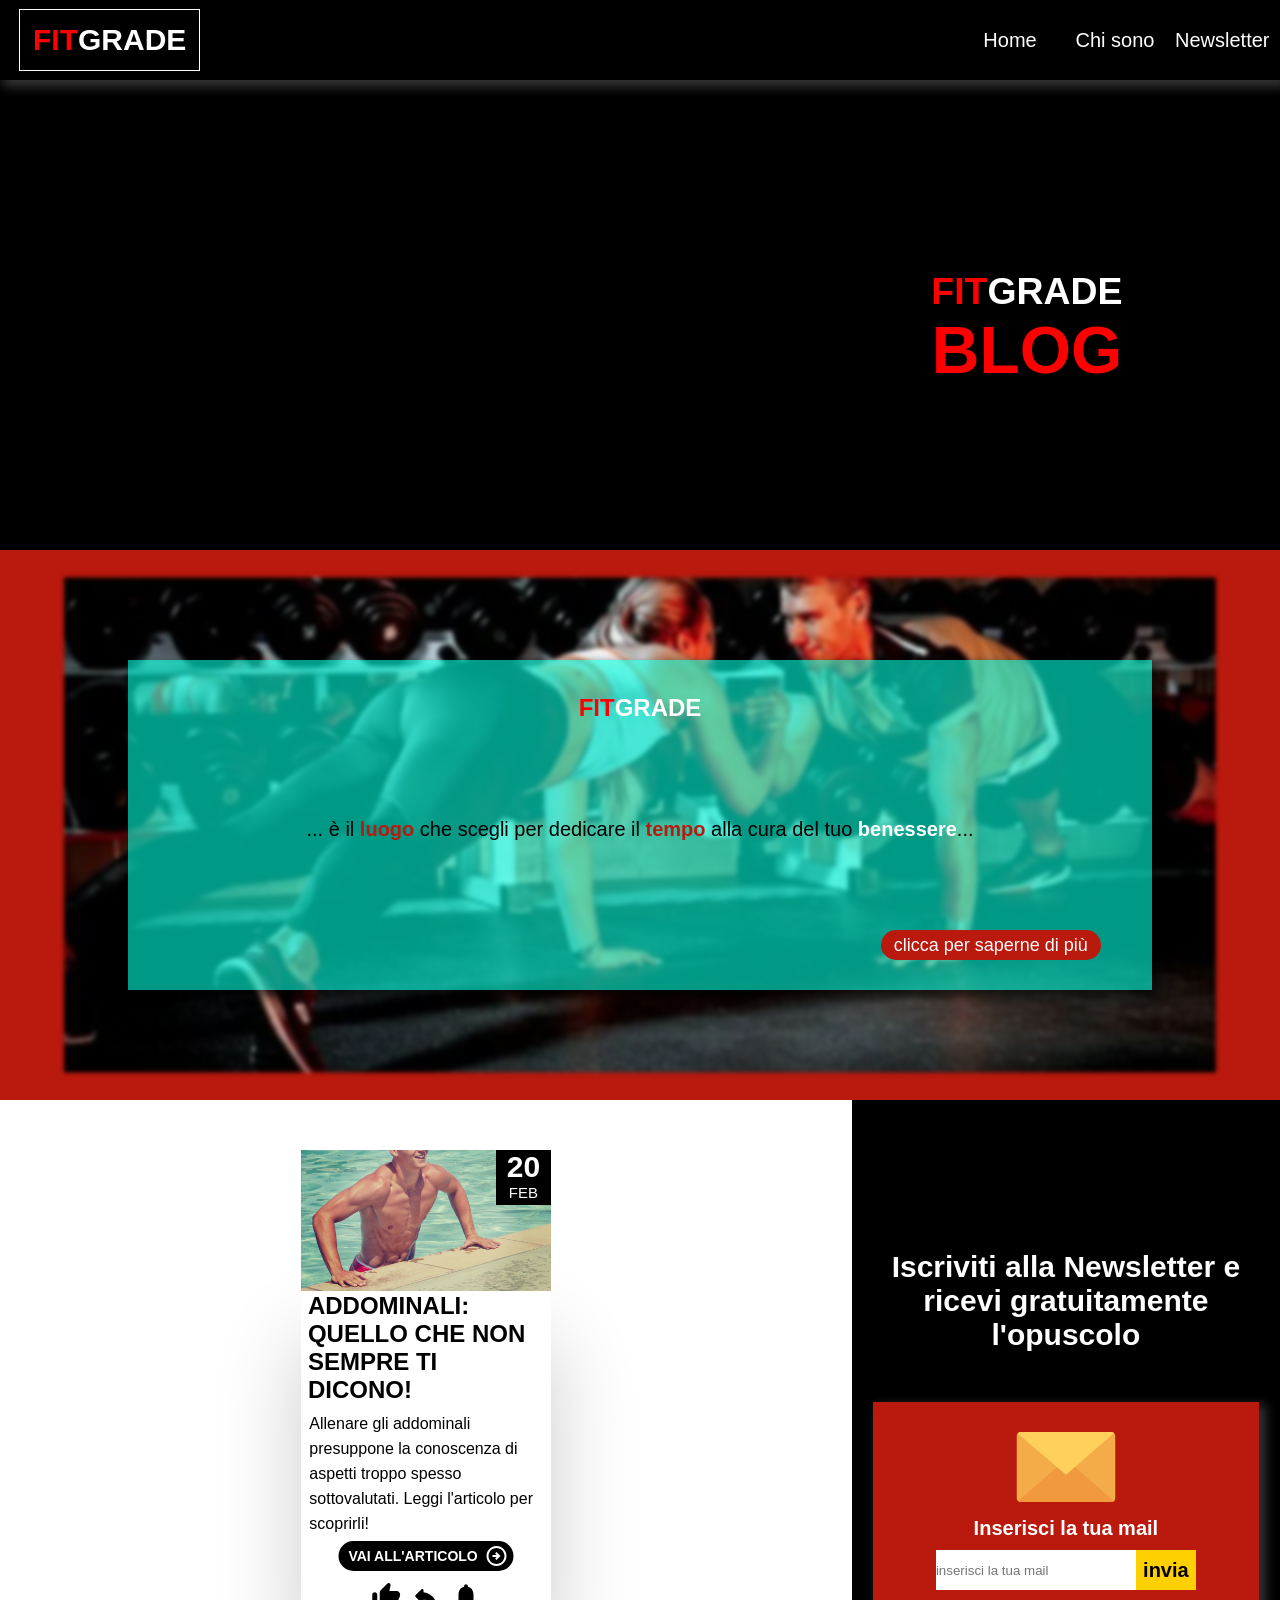
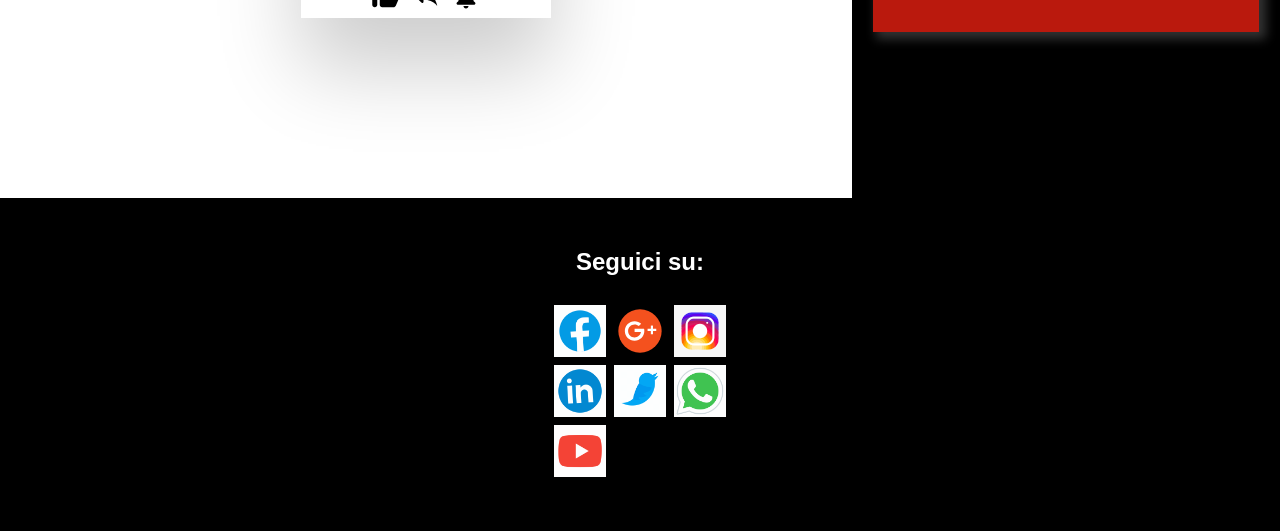
==== commit 52eadb83: "Update index.html" ====
--- a/index.html
+++ b/index.html
@@ -18,7 +18,7 @@
       <div class="menuContainer">
         <ul id="menu">
           <a href="index.html"><li>Home</li></a>
-          <a href="chiSono.html"><li>Chi sono</li></a>
+          <a href="htmlPages/chiSono.html"><li>Chi sono</li></a>
           <a href="#"><li>Newsletter</li></a>
           <p class="spazioMenu"></p>
         </ul>
@@ -38,7 +38,7 @@
       <div class="presentazioneTesto">
         <h2><span style="color:red;">FIT</span>GRADE</h2>
         <p class="presentazioneParagrafo">... è il <strong>luogo</strong> che scegli per dedicare il <strong>tempo</strong> alla cura del tuo <strong class="strongWhite">benessere</strong>...</p>
-        <a href="chiSono.html"><button type="button" name="">clicca per saperne di più</button></a>
+        <a href="htmlPages/chiSono.html"><button type="button" name="">clicca per saperne di più</button></a>
       </div>
     </div>
 
--- a/css/fitnes.css
+++ b/css/fitnes.css
@@ -58,7 +58,7 @@
   transform: translate(-50%, -50%);
   width: 80%;
   height: 60%;
-  background: #bab7b7;
+  background: #00ffde;
   opacity: 0.6;
   box-shadow: 5px 5px 10px 2px black;
 
--- a/css/menu.css
+++ b/css/menu.css
@@ -48,6 +48,7 @@
   user-select: none;
   z-index: +999;
   font-weight: bold;
+  text-decoration: none;
 
 }
 
--- a/css/share.css
+++ b/css/share.css
@@ -40,6 +40,7 @@
     font-size: 1.5em;
     font-weight: bolder;
     margin-bottom: 25px;
+    z-index: 10;
   }
 
   .closeShare{
@@ -56,6 +57,7 @@
   justify-content: space-around;
   width: 100%;
   margin-top: 50px;
+  align-items: center;
 }
 
   .iconShare {
@@ -79,4 +81,5 @@
     line-height: 30px;
     text-align: center;
     border: 2px solid grey;
+    overflow-y: scroll;
   }
